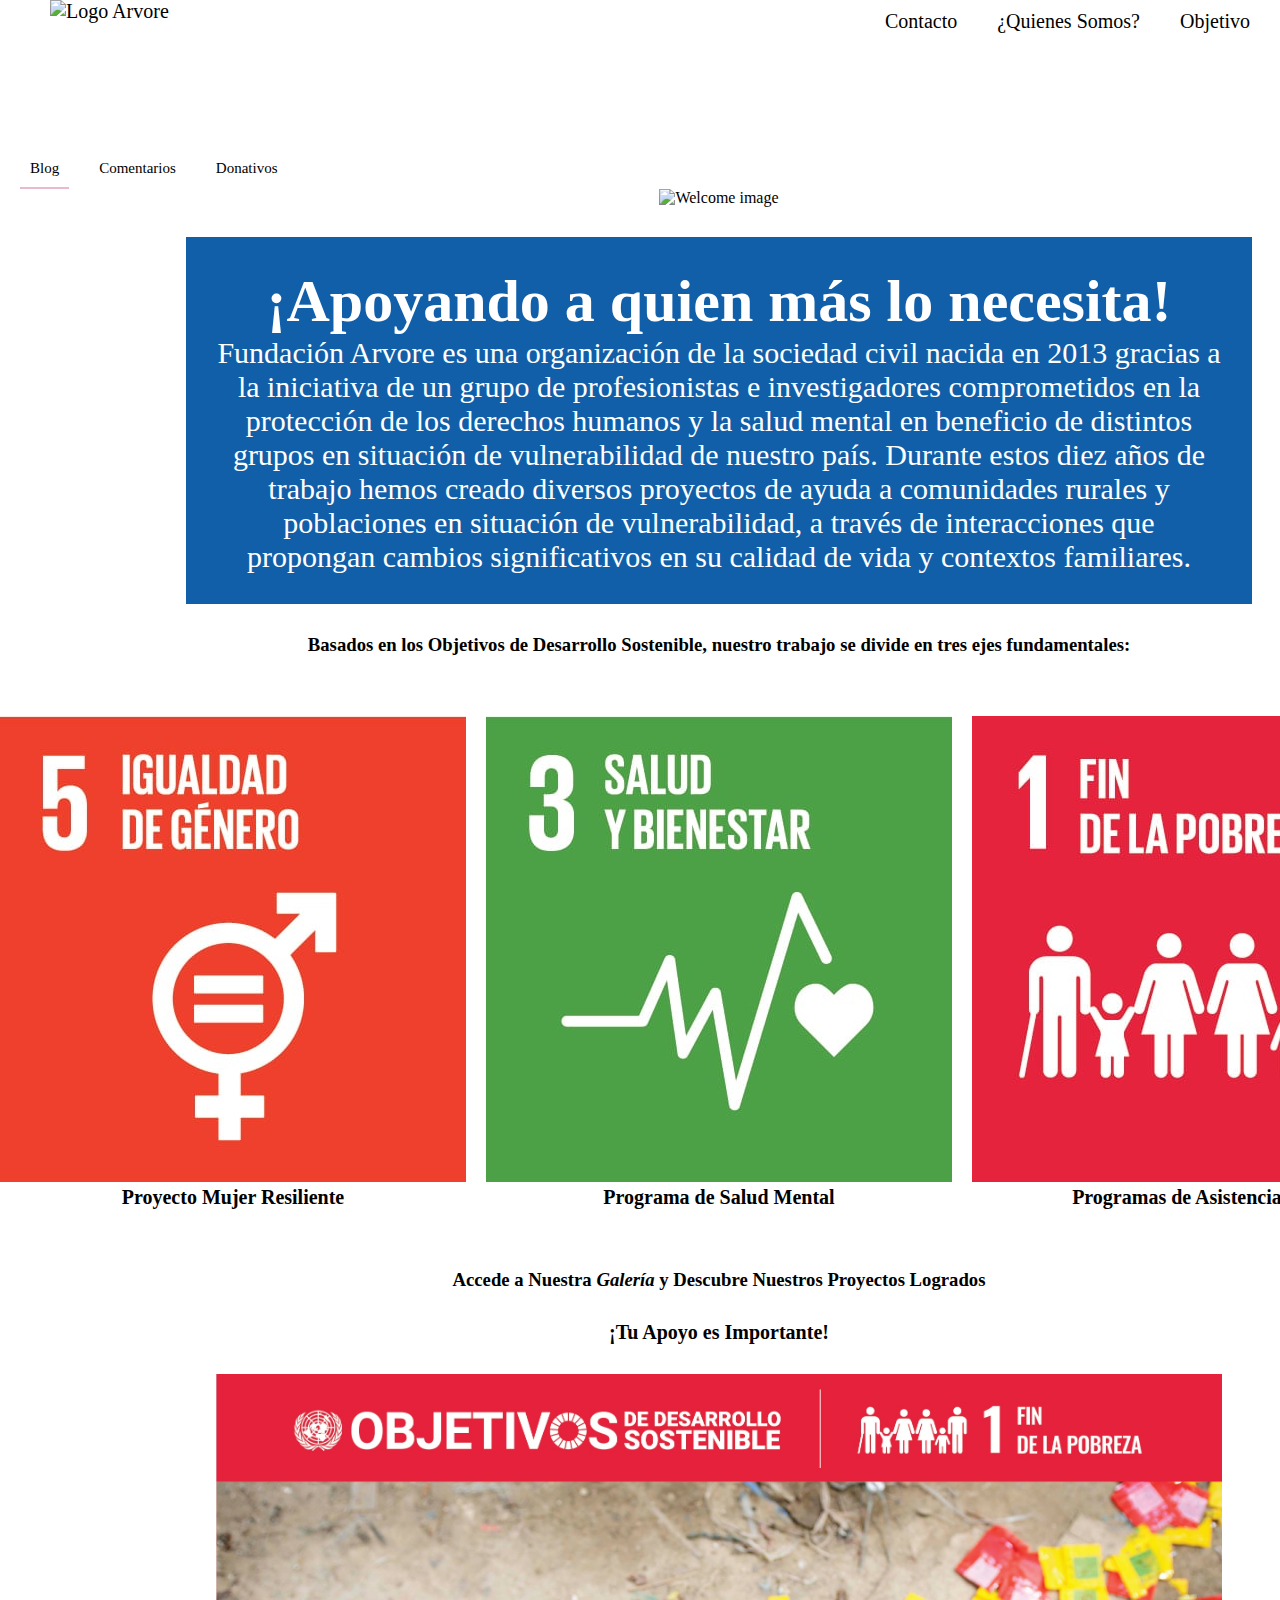
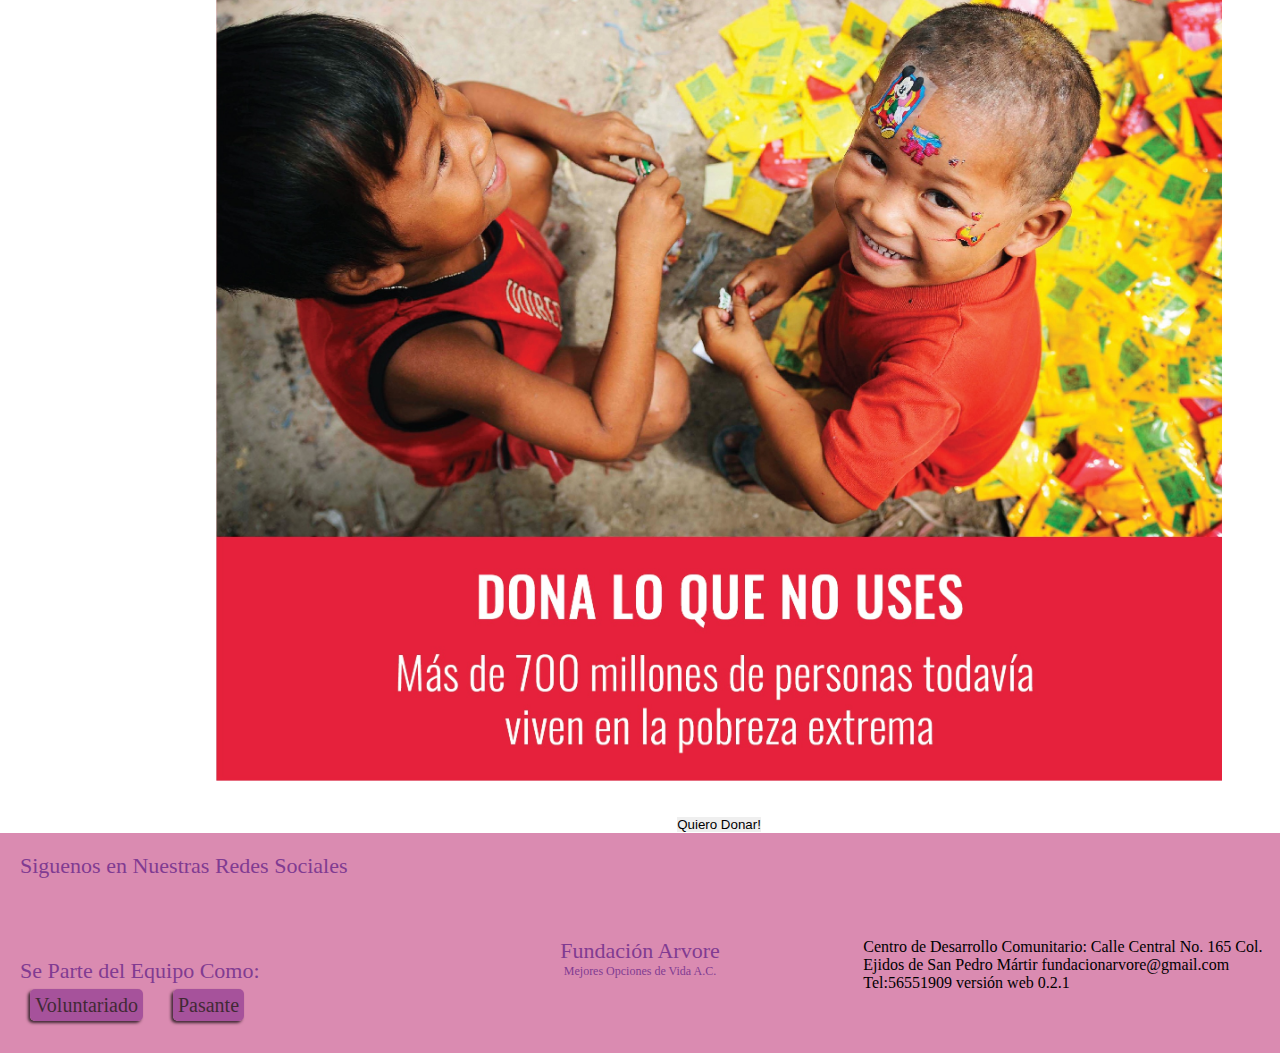
==== index.html @ 839c5151 "modificando código de la fundación" ====
<!DOCTYPE html>
<html>
<head>
<title>Fundación Arvore</title>
<meta http="content-type" content="text/html;" charset="utf-8">
<meta name="viewport" content="width=device-width,user-scalable=yes, initial-scale=1.0">
<link rel="icon" href="img/logo.png">
<!--Mis estilos-->
<link rel="stylesheet" href="css/monStylo.css">
<link rel="stylesheet" href="css/MediaQueriesResponsive.css">
<!--Iconos fontawesome-->
<link rel="stylesheet" href="https://use.fontawesome.com/releases/v5.15.2/css/all.css" integrity="sha384-vSIIfh2YWi9wW0r9iZe7RJPrKwp6bG+s9QZMoITbCckVJqGCCRhc+ccxNcdpHuYu" crossorigin="anonymous">
</head>
<body>
<!--Encabezado-->
<nav  >
<div class="nav-bar" >
<img src="img/logo.png" alt="Logo Arvore" class="nav-brand">
<div>
<ul>
<li><a href="#"><i class="fas fa-envelope-open-text"></i> Contacto</a></li>
<li><a href="#"><i class="fas fa-question"></i> ¿Quienes Somos?</a></li>
<li><a href="#"><i class="fas fa-bullseye"></i> Objetivo</a></li>
</ul>
</div>
</div>
<div class="extended">
<div>
<ul>
<li class="active"><i class="fab fa-blogger" ></i><a href="#" > Blog</a></li>
<li><i class="fas fa-comments"></i><a href="#"> Comentarios</a></li>
<li><i class="fas fa-donate"></i><a href="#"> Donativos</a></li>
</ul>
<div>
</div>
</nav>
<div class="content">
<div classs="wlcm">
	<img src="img/wlcm.png" alt="Welcome image" width="100%">
</div>
<div class="titleContent">
<h1>¡Apoyando a quien más lo necesita!</h1>
<p>Fundación Arvore es una organización de la sociedad civil nacida en 2013 gracias a la iniciativa de un grupo de profesionistas e investigadores comprometidos en la protección de los derechos humanos y la salud mental en beneficio de distintos grupos en situación de vulnerabilidad de nuestro país. Durante estos diez años de trabajo hemos creado diversos proyectos de ayuda a comunidades rurales y poblaciones en situación de vulnerabilidad, a través de interacciones que propongan cambios significativos en su calidad de vida y contextos familiares.</p>
</div>
<h3>Basados en los Objetivos de Desarrollo Sostenible, nuestro trabajo se divide en tres ejes fundamentales:
	</h3>
	<hr>
<div class="objetivos">
	<div class="objetivo">
		<figure>
			<img src="img/objetivo1.jpg">
			<figcaption>Proyecto Mujer Resiliente</figcaption>
		</figure>
	</div>
	<div class="objetivo">
		<figure>
			<img src="img/objetivo2.jpg">
			<figcaption>Programa de Salud Mental</figcaption>
		</figure>
	</div>
	<div class="objetivo">
		<figure>
			<img src="img/objetivo3.jpg">
			<figcaption>Programas de Asistencia Social</figcaption>
		</figure>
	</div>
</div>
<h3>Accede a Nuestra <a href="galeria.html"><em>Galería</em></a> y Descubre Nuestros Proyectos Logrados</h3>
<div class="apoyo">
	<figure>
		<figcaption>¡Tu Apoyo es Importante!</figcaption>
		<img src="img/apoyo.jpg" width="100%">
	</figure>
</div>
<div class="dona">
	<button class="donacion">Quiero Donar!</button>
</div>

</div>





<footer class="footerDesktop">
<!--redes sociales-->
<div class="social">
<p>Siguenos en Nuestras Redes Sociales</p>
<ul>
<li>
<a href="https://www.facebook.com/fundacionarvore"><i class="fab fa-facebook-f"></i></a>
</li>
<li>
<a href="htts://www.youtube.com/index"><i class="fab fa-youtube"></i></a>
</li>
<li>
<a href="https://www.twitter.com"><i class="fab fa-twitter"></i></a>
</li>
<li>
<a href="https://www.instagram.com"><i class="fab fa-instagram"></i></a>
</li>
</ul>
</div>
<!--Unete al equipo-->
<div class="joinUs">
<div class="joinUdTitle">
<p>Se Parte del Equipo Como:</p>
</div>
<div class="actionButtons">
<ul>
<li><a href="formulario.html">Voluntariado</a></li>
<li><a href="mailto:add@correo">Pasante</a></li>
</ul>
</div>
</div>
<!--Equipo de Fundación arvore-->
<div class="faTeam">
<a href="team"><i class="fas fa-users"></i></a>
<p class="brand">Fundación Arvore</p>
<p class="slogan">Mejores Opciones de Vida A.C.</p>
</div>
<!--Ubicación-->
<div class="where">
<a href="#"><i class="fas fa-map-marked-alt"></i></a>
<span class="data">Centro de Desarrollo Comunitario:<span>
<span class="address">Calle Central No. 165 Col. Ejidos de San Pedro Mártir</span>
<a href="mailto:funtacionarvore@gmail.com" class="mail">fundacionarvore@gmail.com</a>
Tel:<a href="tel:56551909" class="number">56551909</a>
<span class="version">versión web 0.2.1</span>
</div>
</footer>
<footer  class="footerMobile">
</footer>

</body>
</html>
---- css/monStylo.css ----
*{
padding:0;
margin:0;
border:0;
}
.nav-brand{
width:150px;
margin-left:30px;
}
.nav-bar{
font-size:20px;
display:flex;
justify-content:space-between;
align-items:top;
height:150px;
padding:0 20px;
grid-template:"nav-bar" 1fr;
	"extended"  1fr;
}
.extended{
padding-left:20px;
font-size:15px;
}
li.active{
border-bottom:2px solid rgba(218, 139, 177,.6);
}
nav ul{
	list-style:none;
	display:flex;
	gap:20px;
}
ul li{
	padding:10px;
}
nav li:hover{
	border-bottom:2px solid #da8bb1;
}
i{
	color:#da8bb1;
}
.nav-bar a, .extended a, a{
	color:black;
	text-decoration:none;
}
.content{
	width:100%;
	text-align: center;
	display: grid;
	grid-template-columns: repeat(1,1fr);
	grid-gap:30px;


}
.wlcm{
	width:100%;
	height:auto;
	margin:auto;
}
.titleContent{
	width:70%;
	margin:auto;
	padding:30px;
	background:rgb(17, 95, 169);
	text-align:center;
	font-size:30px;
	color:#fff;
}
.objetivos{
	width:100%;
	display:grid;
	grid-template-columns:repeat(3,1fr);
	grid-gap:20px;
	text-align: center;
}
.apoyo{
	width:70%;
	margin:auto;
}
figcaption{
	font-size:20px;
	margin-bottom:30px;
	font-weight: bold;
}

/*Footers*/

/*Footer Desktop*/

/*Formato de pie de página*/
.footerDesktop{
width:100%;
height:220px;
background:#da8bb1;
display:grid;
grid-template-columns: repeat(3,1fr);
grid-auto-rows:minmax(100px, auto);
}
.social{
grid-column:1/4;
grid-row:1;
}
.social ul{
display:flex;
list-style:none;
gap:400px;
margin-left:135px;
}

.footerDesktop i, .footerDesktop p{
font-size:22px;
color:#813b92;
}
.social li i:hover{
color:rgba(17, 95, 169,.5);
}

.joinUs{
grid-colmun:1/2
grid-row:2;
}

.actionButtons li a:hover{
background:rgba(17, 95, 169,.5);
} 	
.social, .joinUs{
padding:20px;
}


.actionButtons ul{
display:flex;
list-style:none;
gap:10px;

}
.actionButtons ul a{
text-decoration:none;
background: #913b92;
border-radius:5px;
padding:5px;
pointer:cursor;
opacity:.7;
color:black;
font-size:20px;
box-shadow:-2px 2px 3px;
}

.faTeam{
grid-column:2/3;
grid-row:2;
text-align:center;
}
.faTeam .fa-users{
font-size:60px;

}
.faTeam .slogan{

font-size:12px;
}

.where{
display:grid;
grid-template-columns:repeat(2,fr);
grid-auto-rows: minmax(100px, auto);
gap:10px;
}

.fa-map-marked-alt{
grid-column:1/2;
grid-row:1;
}
.where i{
font-size:70px;
}
.data{
grid-column:2/3;
grid-rows:2;
}
.address{
grid-column:2/3;
grid-rows:3;
}
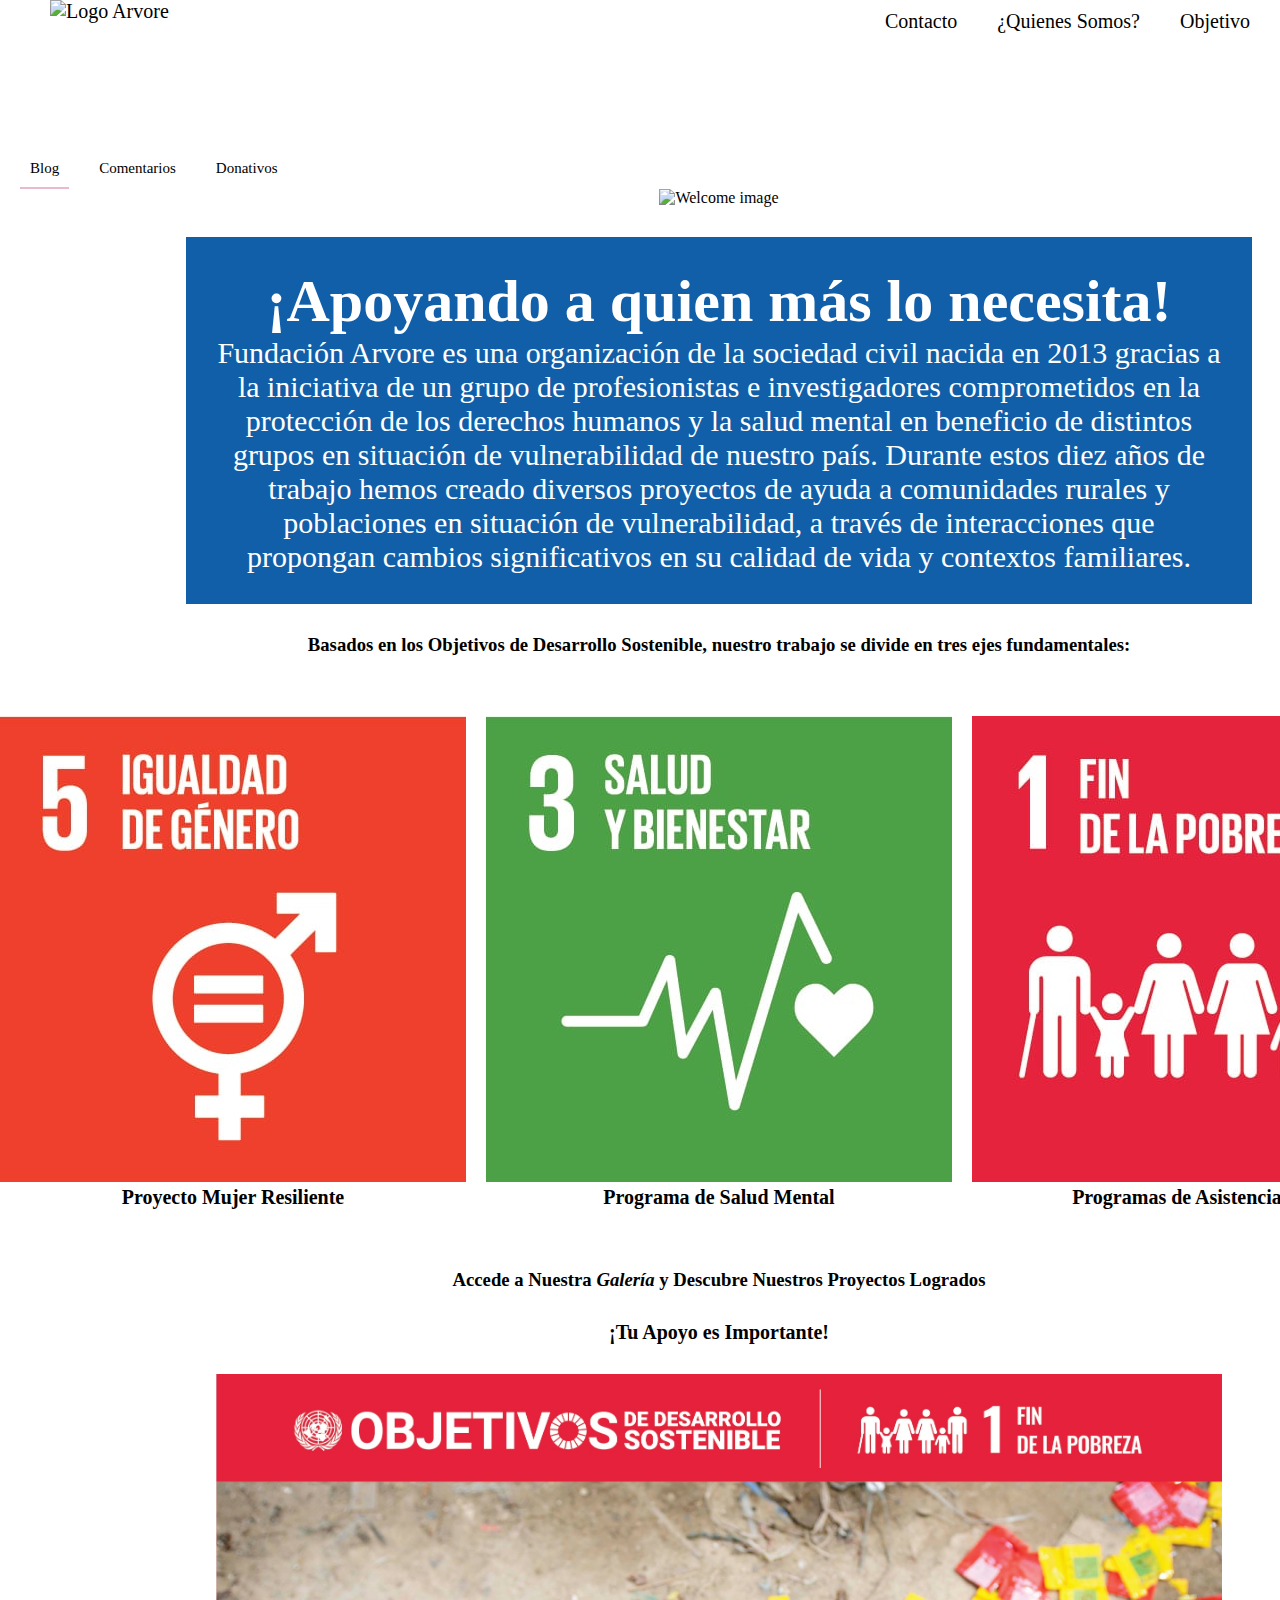
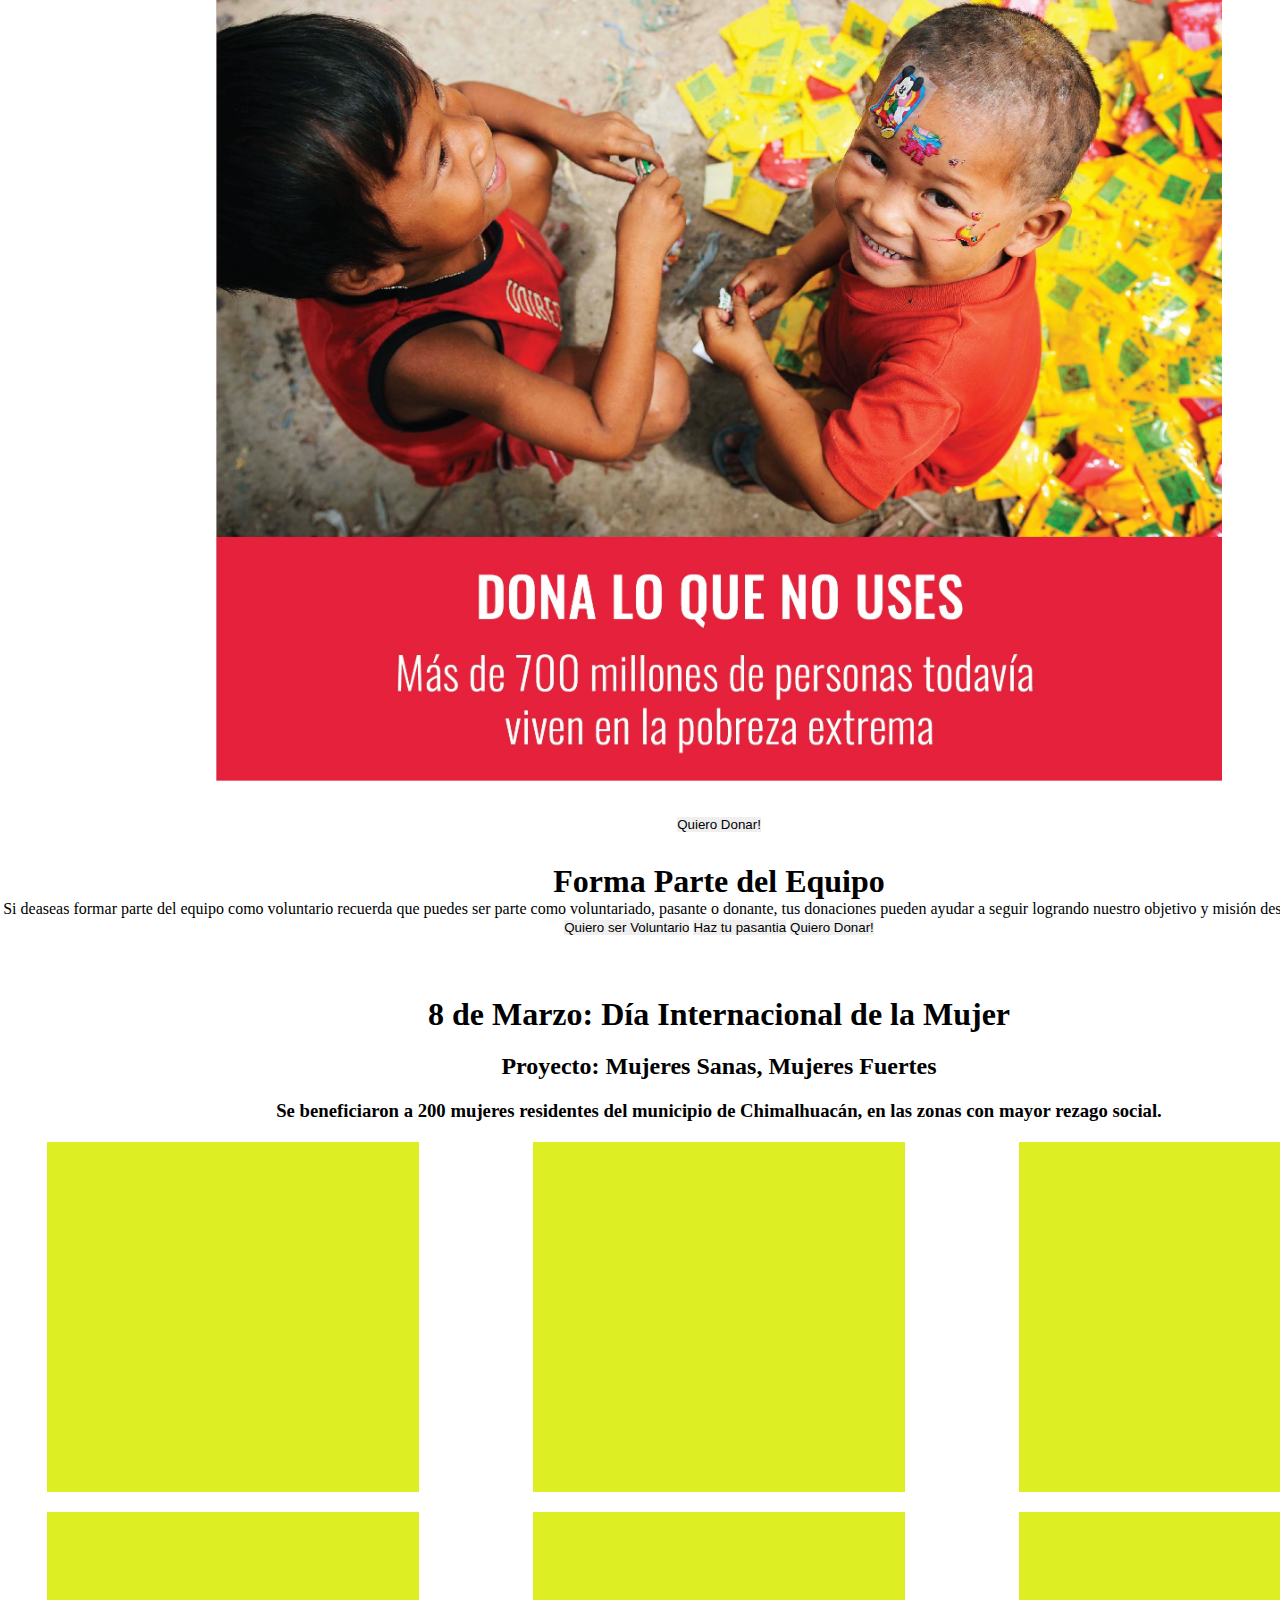
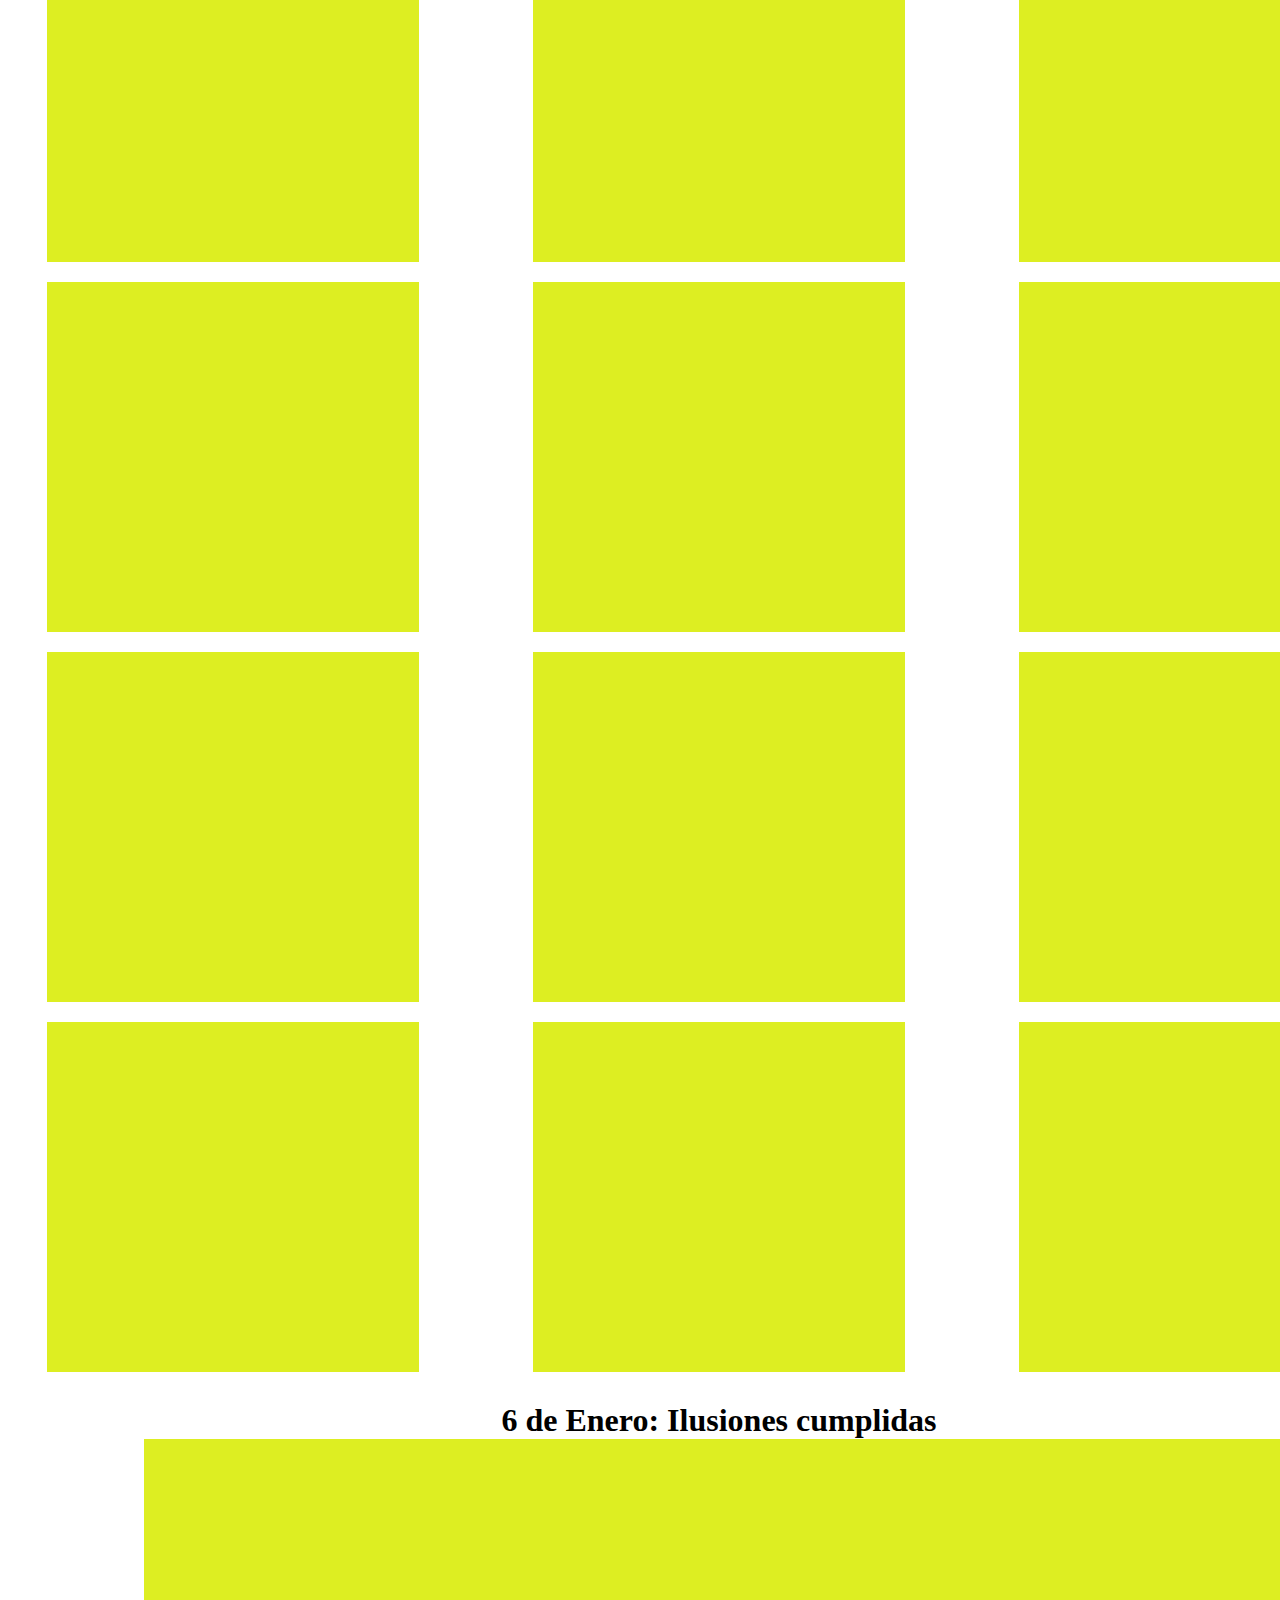
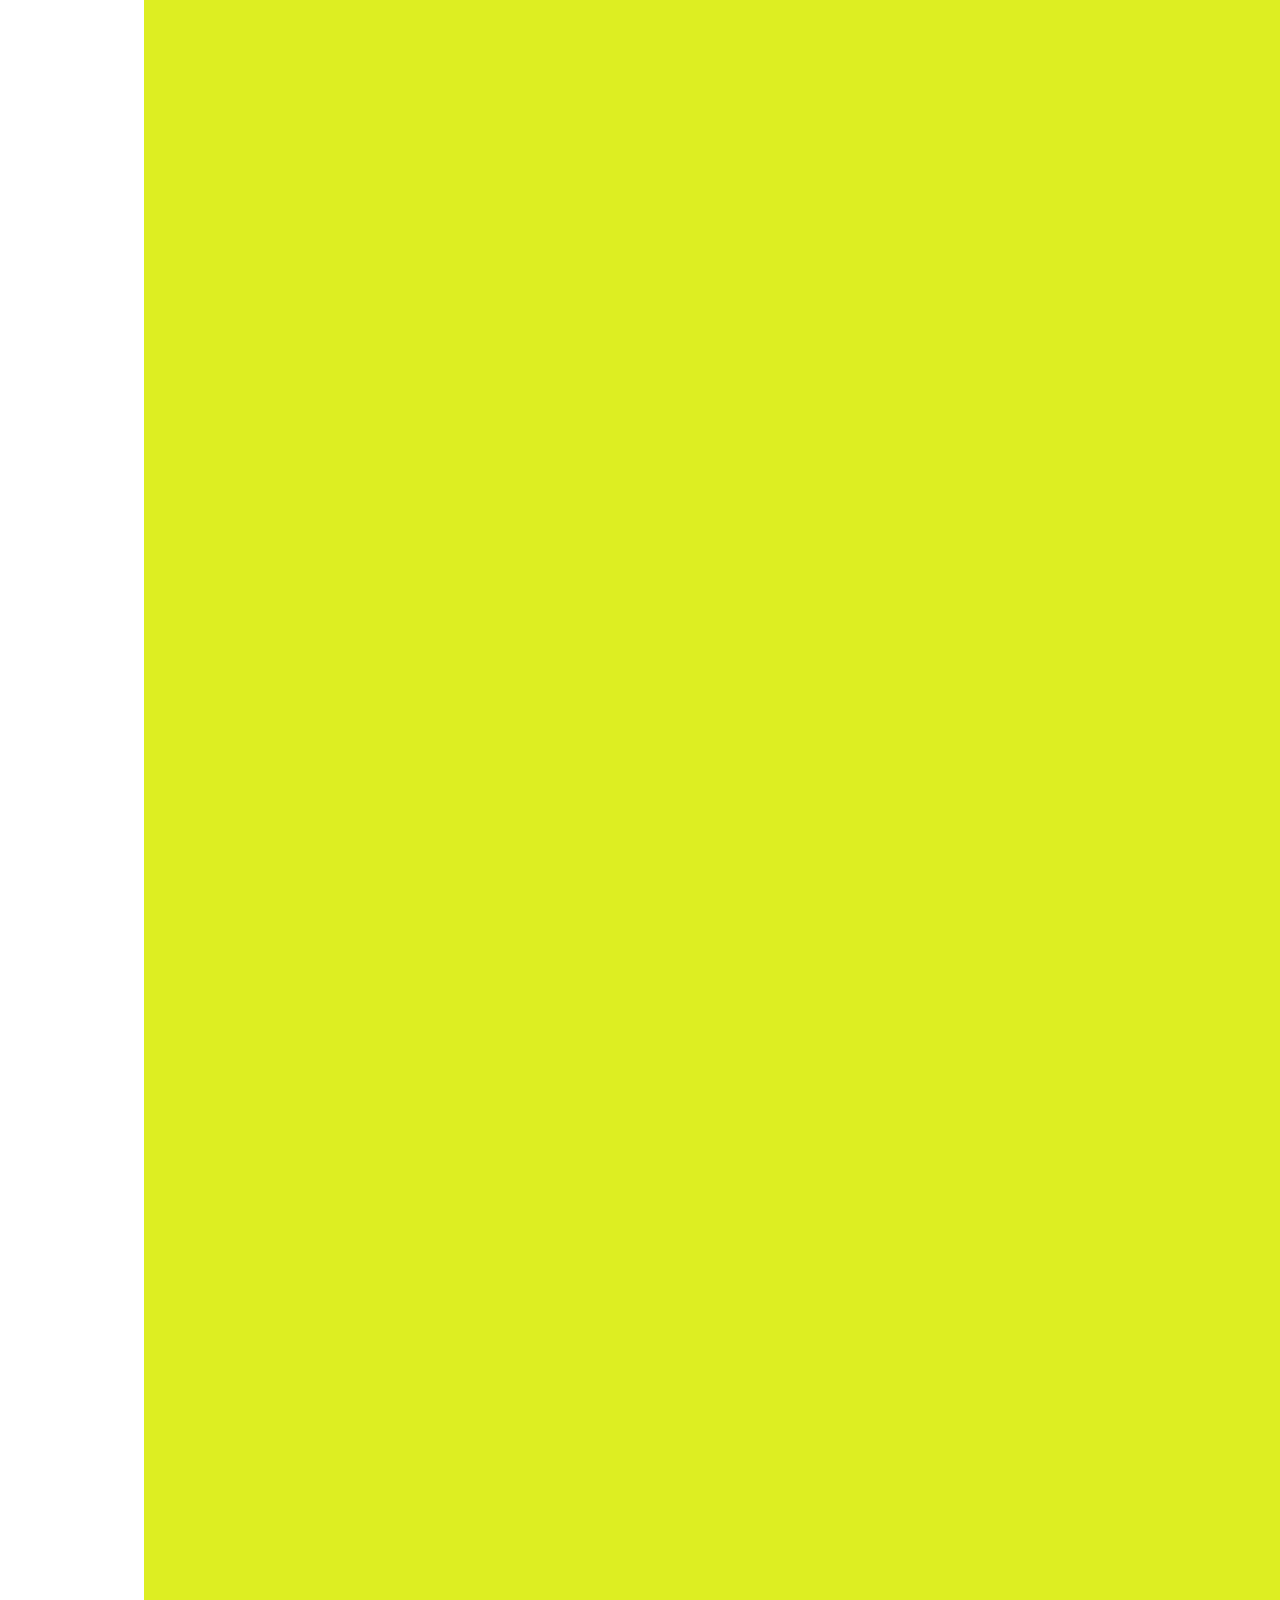
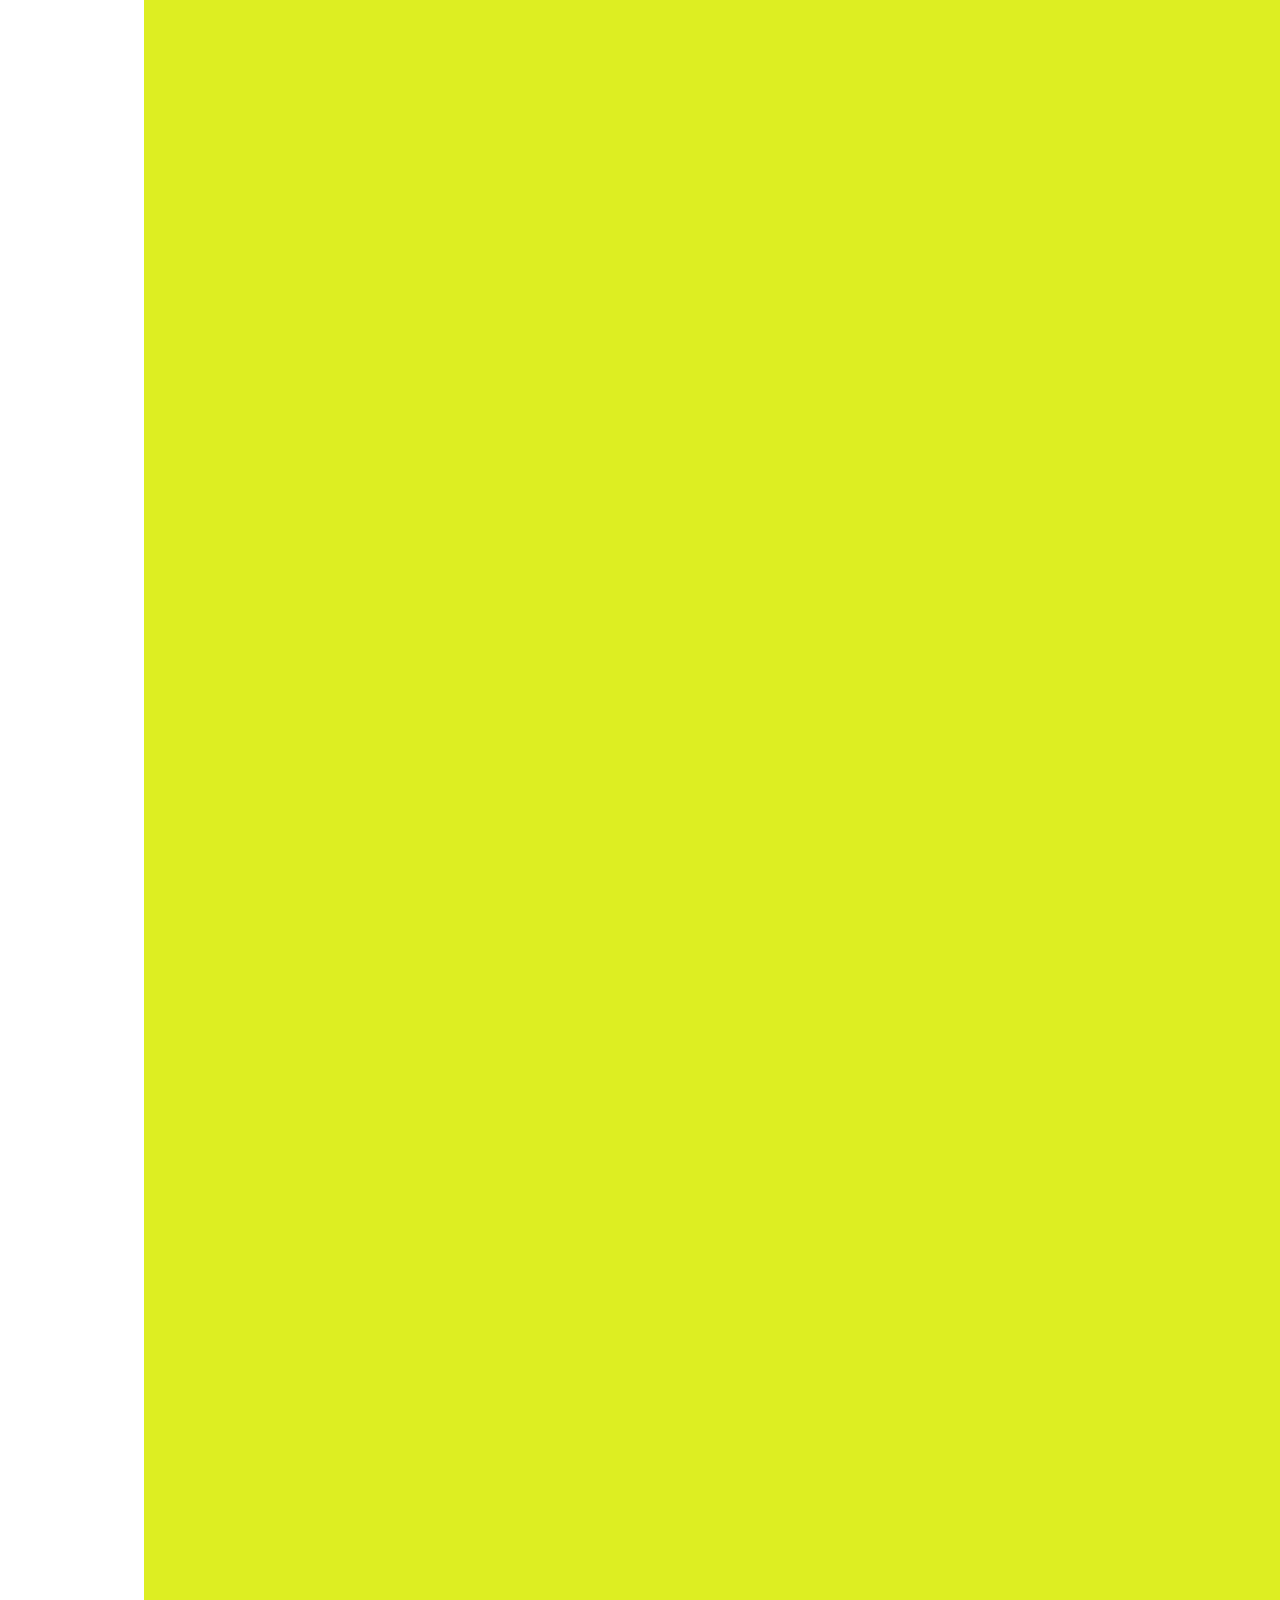
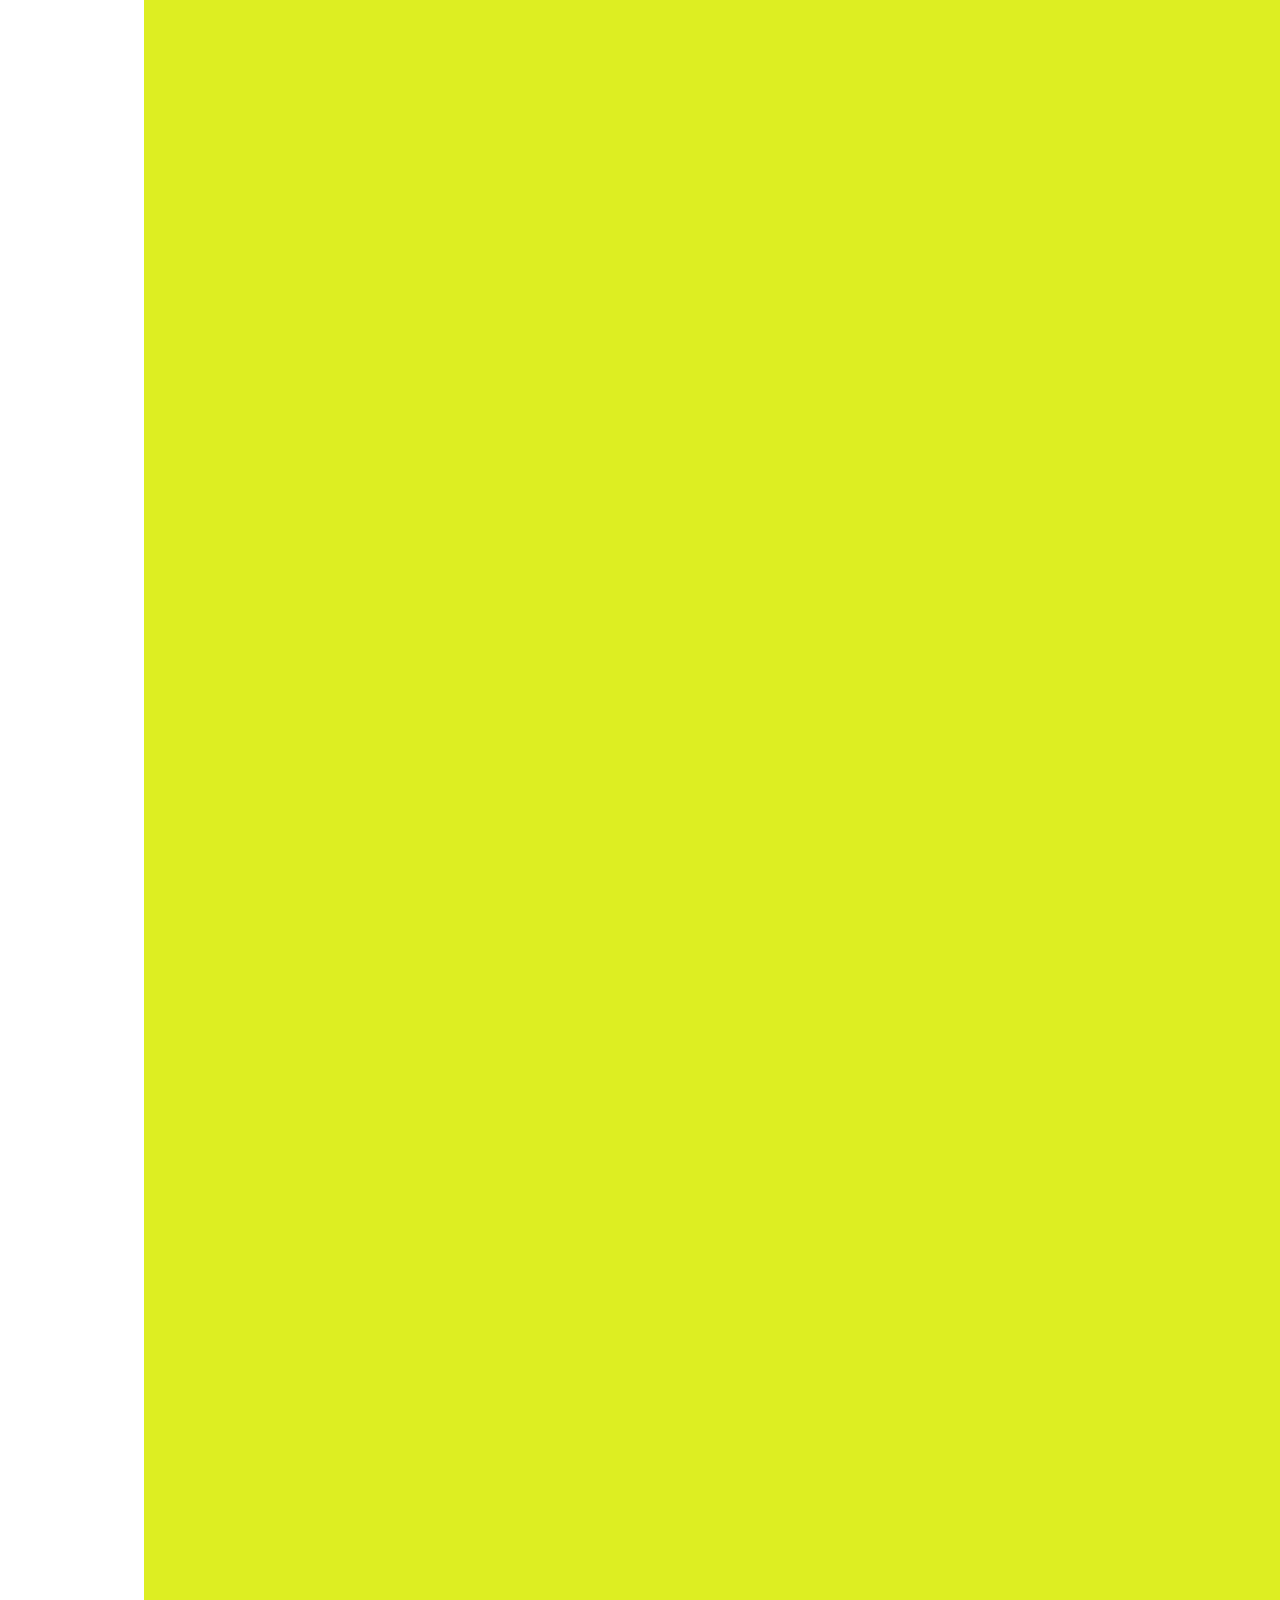
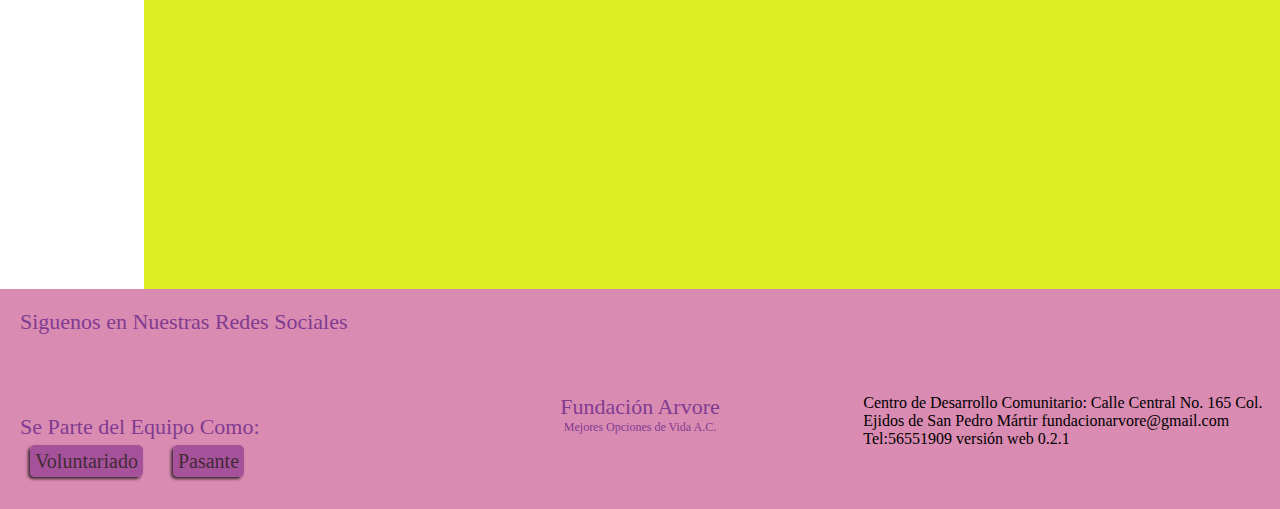
==== commit ef0203b7: "añadiendo más elementos al archivo index" ====
--- a/index.html
+++ b/index.html
@@ -7,7 +7,7 @@
 <link rel="icon" href="img/logo.png">
 <!--Mis estilos-->
 <link rel="stylesheet" href="css/monStylo.css">
-<link rel="stylesheet" href="css/MediaQueriesResponsive.css">
+<!--<link rel="stylesheet" href="css/MediaQueriesResponsive.css">-->
 <!--Iconos fontawesome-->
 <link rel="stylesheet" href="https://use.fontawesome.com/releases/v5.15.2/css/all.css" integrity="sha384-vSIIfh2YWi9wW0r9iZe7RJPrKwp6bG+s9QZMoITbCckVJqGCCRhc+ccxNcdpHuYu" crossorigin="anonymous">
 </head>
@@ -75,6 +75,87 @@
 <div class="dona">
 	<button class="donacion">Quiero Donar!</button>
 </div>
+<div class="partof">
+	<h1>Forma Parte del Equipo</h1>
+	<p>Si deaseas formar parte del equipo como voluntario recuerda que puedes ser parte como voluntariado, pasante o donante, tus donaciones pueden ayudar a seguir logrando nuestro objetivo y misión deseados. Muchas Gracias!</p>
+	<button class="voluntario">Quiero ser Voluntario</button>
+	<button class="pasante">Haz tu pasantia</button>
+	<button class="donacion">Quiero Donar!</button>
+</div>
+<div class="principalsection">
+	
+</div>
+<div class="programas">
+	<div class="diamujer">
+		<h1>8 de Marzo: Día Internacional de la Mujer</h1>
+		<h2>Proyecto: Mujeres Sanas, Mujeres Fuertes</h2>
+		<h3>Se beneficiaron a 200 mujeres residentes del municipio de Chimalhuacán, en las zonas con mayor rezago social.</h3>
+		<div class="evidencia">
+		</div>
+		<div class="evidencia">
+		</div>
+		<div class="evidencia">
+		</div>
+		<div class="evidencia">
+		</div>
+		<div class="evidencia">
+		</div>
+		<div class="evidencia">
+		</div>
+		<div class="evidencia">
+		</div>
+		<div class="evidencia">
+		</div>
+		<div class="evidencia">
+		</div>
+		<div class="evidencia">
+		</div>
+		<div class="evidencia">
+		</div>
+		<div class="evidencia">
+		</div>
+		<div class="evidencia">
+		</div>
+		<div class="evidencia">
+		</div>
+		<div class="evidencia">
+		</div>
+	</div>
+	<div class="ilusionescumplidas">
+		<h1>6 de Enero: Ilusiones cumplidas</h1>
+		<div class="evidencia">
+		</div>
+		<div class="evidencia">
+		</div>
+		<div class="evidencia">
+		</div>
+		<div class="evidencia">
+		</div>
+		<div class="evidencia">
+		</div>
+		<div class="evidencia">
+		</div>
+		<div class="evidencia">
+		</div>
+		<div class="evidencia">
+		</div>
+		<div class="evidencia">
+		</div>
+		<div class="evidencia">
+		</div>
+		<div class="evidencia">
+		</div>
+		<div class="evidencia">
+		</div>
+		<div class="evidencia">
+		</div>
+		<div class="evidencia">
+		</div>
+		<div class="evidencia">
+		</div>
+	</div>
+</div>
+
 
 </div>
 
--- a/css/monStylo.css
+++ b/css/monStylo.css
@@ -3,6 +3,7 @@
 margin:0;
 border:0;
 }
+@media only screen and (min-width:850px){
 .nav-brand{
 width:150px;
 margin-left:30px;
@@ -70,7 +71,7 @@
 	display:grid;
 	grid-template-columns:repeat(3,1fr);
 	grid-gap:20px;
-	text-align: center;
+	
 }
 .apoyo{
 	width:70%;
@@ -80,6 +81,26 @@
 	font-size:20px;
 	margin-bottom:30px;
 	font-weight: bold;
+}
+.programas{
+	display:grid;
+	grid-template-columns: repeat(1, 1fr);
+	grid-gap: 30px;
+}
+.diamujer{
+	display:grid;
+	grid-template-columns: repeat(3, 1fr);
+	grid-gap: 20px;
+}
+.diamujer h1, .diamujer h2, .diamujer h3{
+	grid-column:1/4;
+}
+.evidencia{
+	width:80%;
+	height:350px;
+	margin:auto;
+	background:#ddee22;
+
 }
 
 /*Footers*/
@@ -180,4 +201,5 @@
 .address{
 grid-column:2/3;
 grid-rows:3;
+}	
 }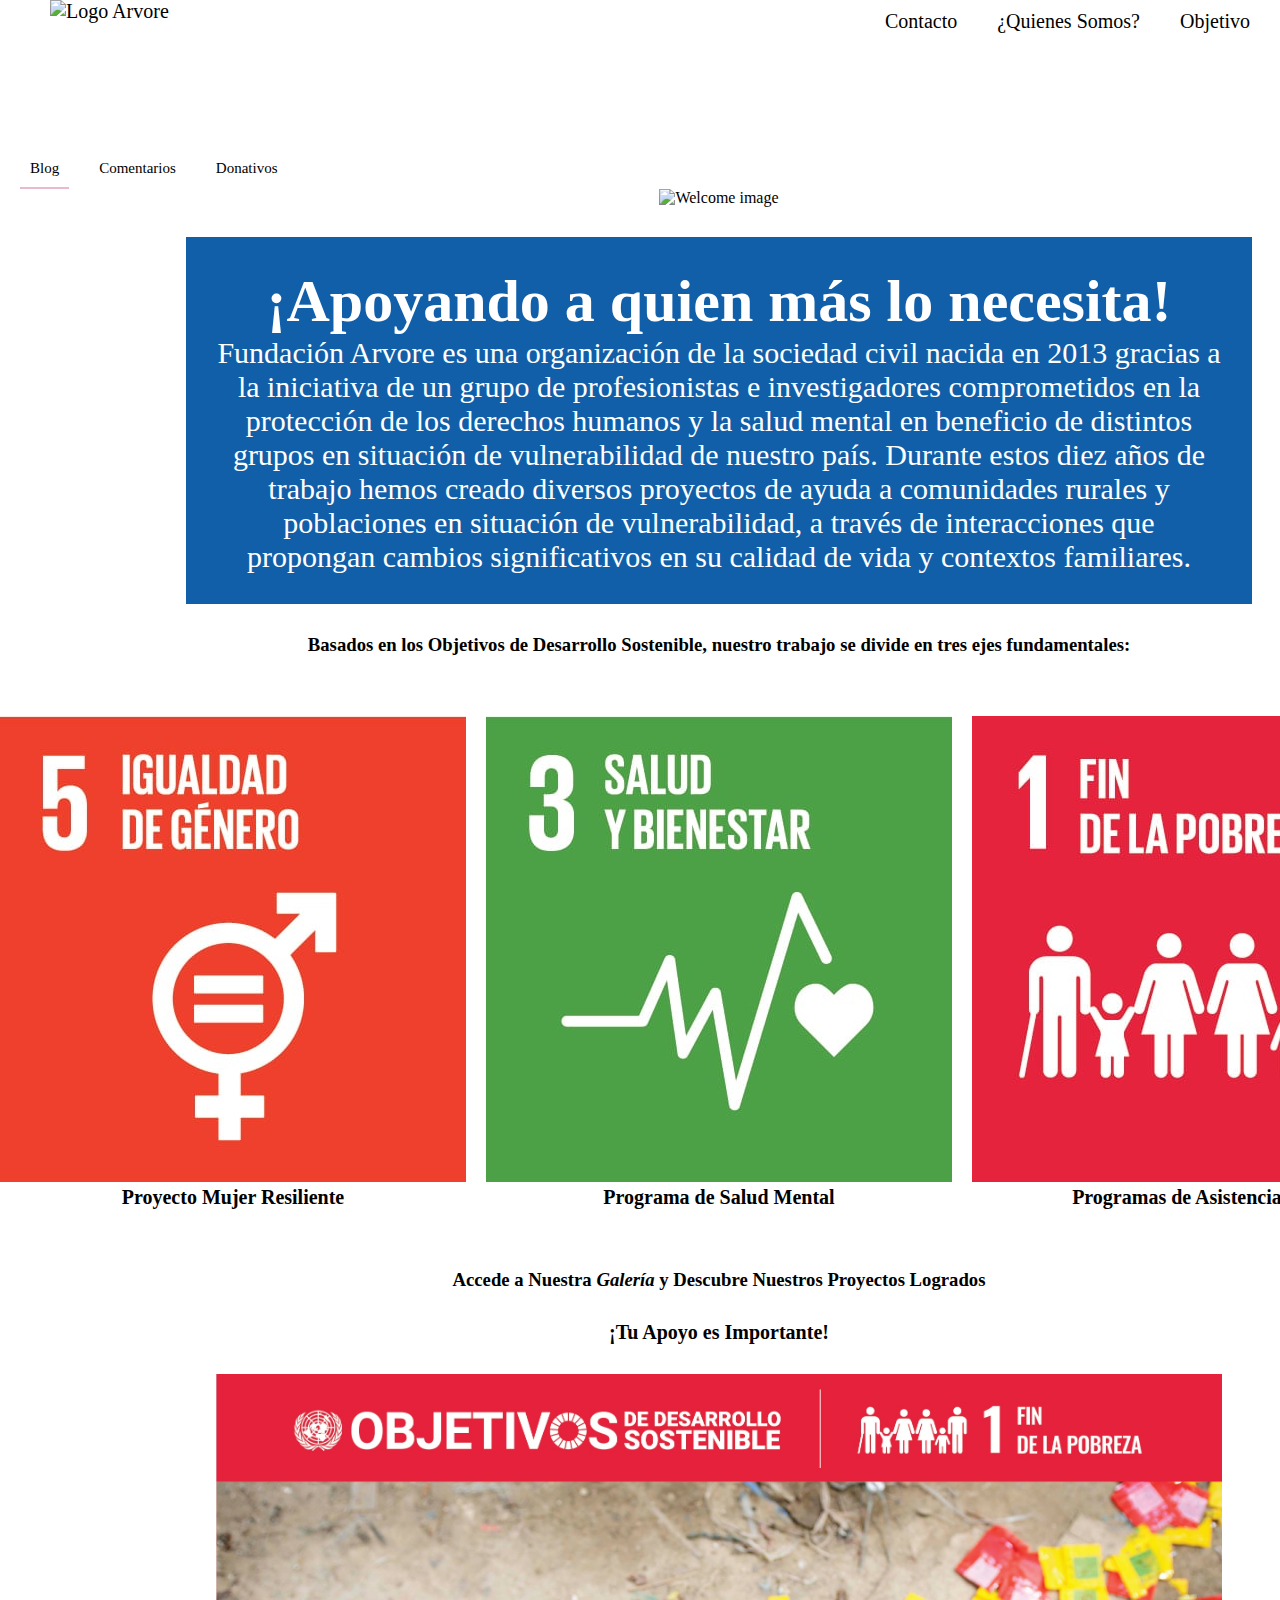
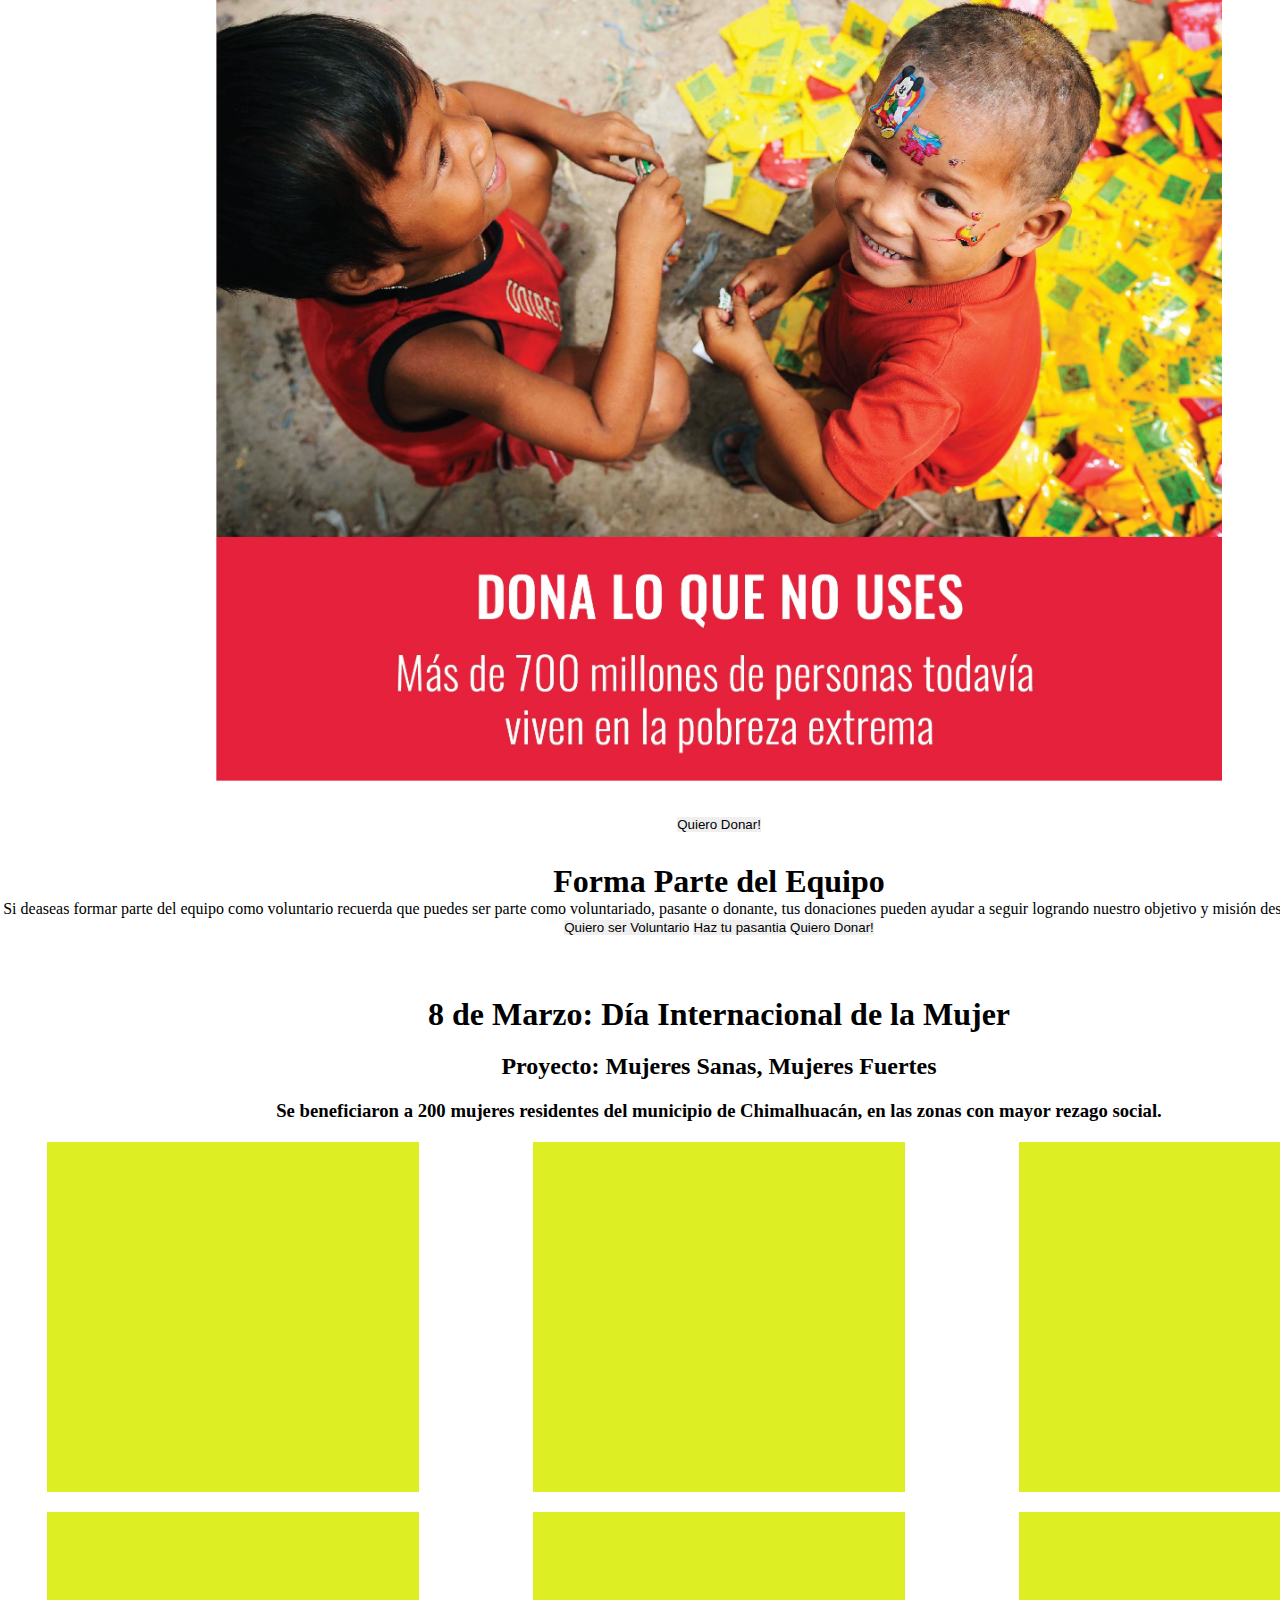
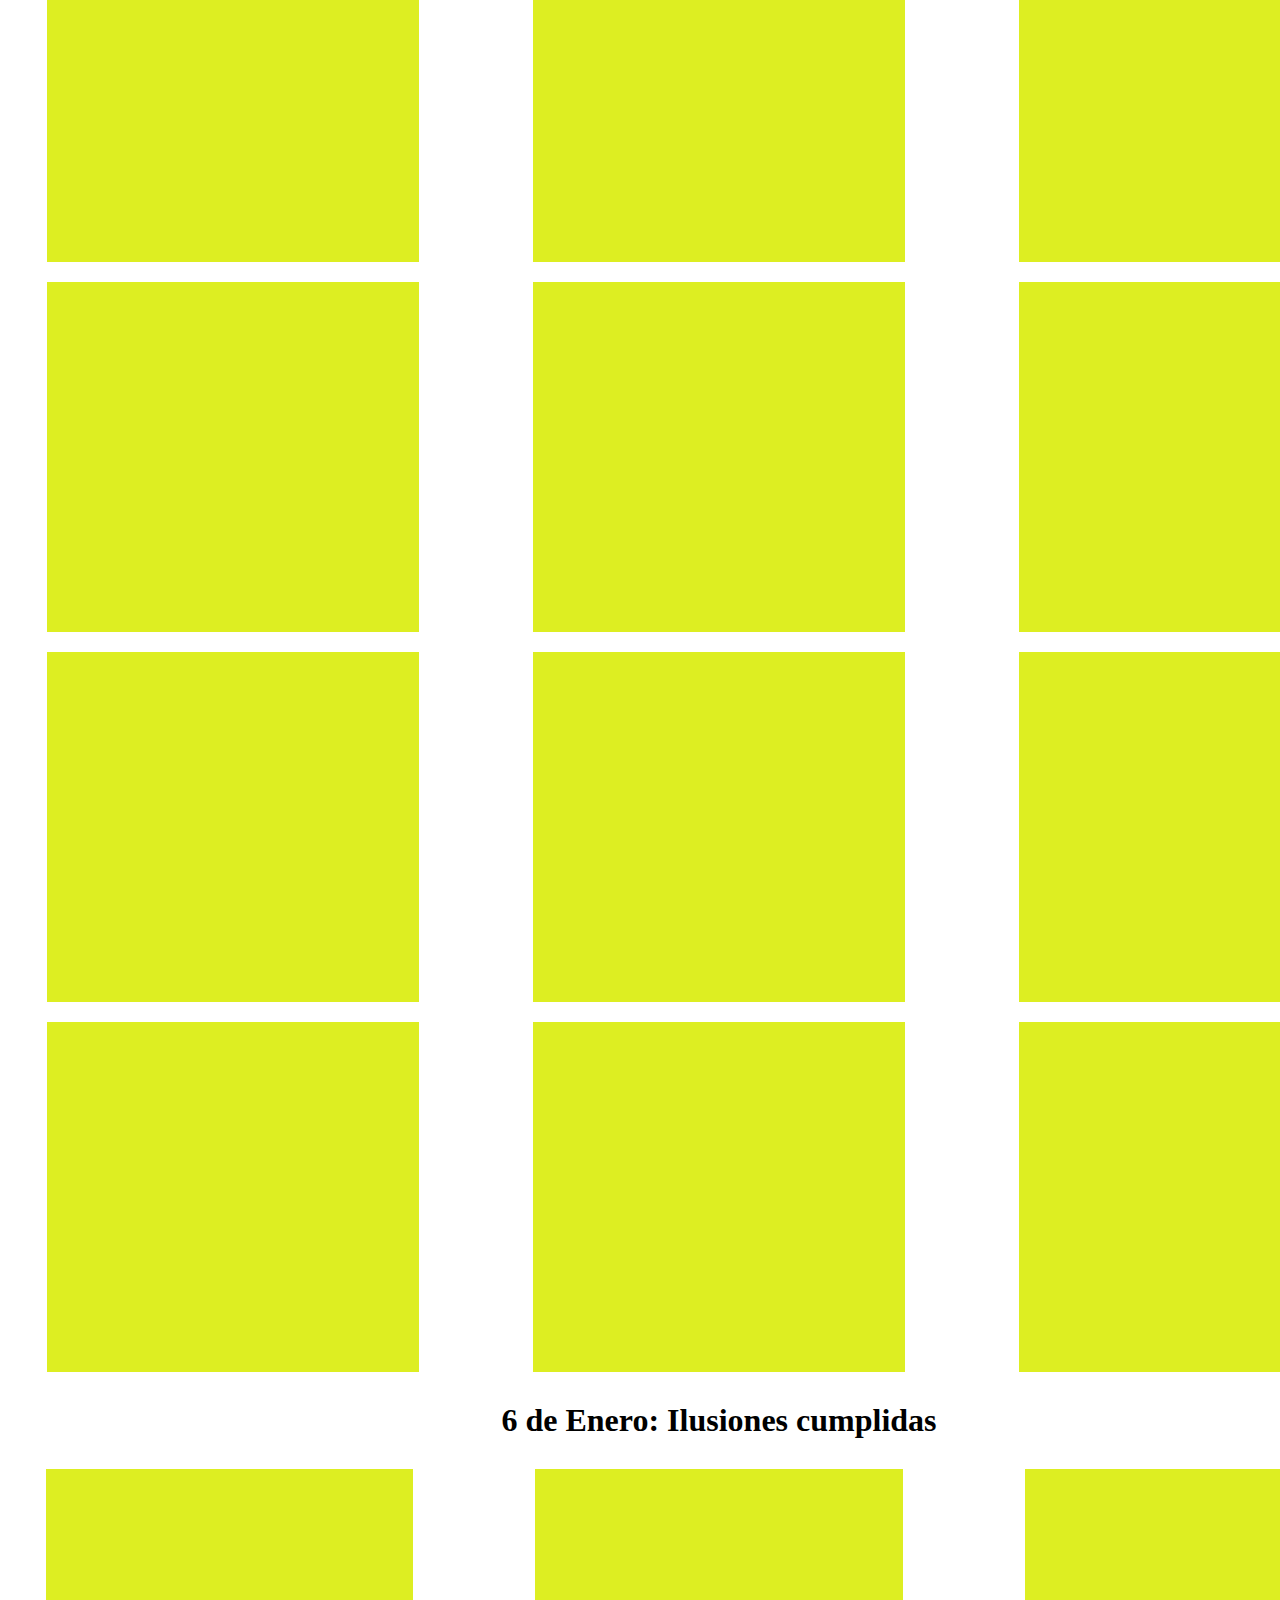
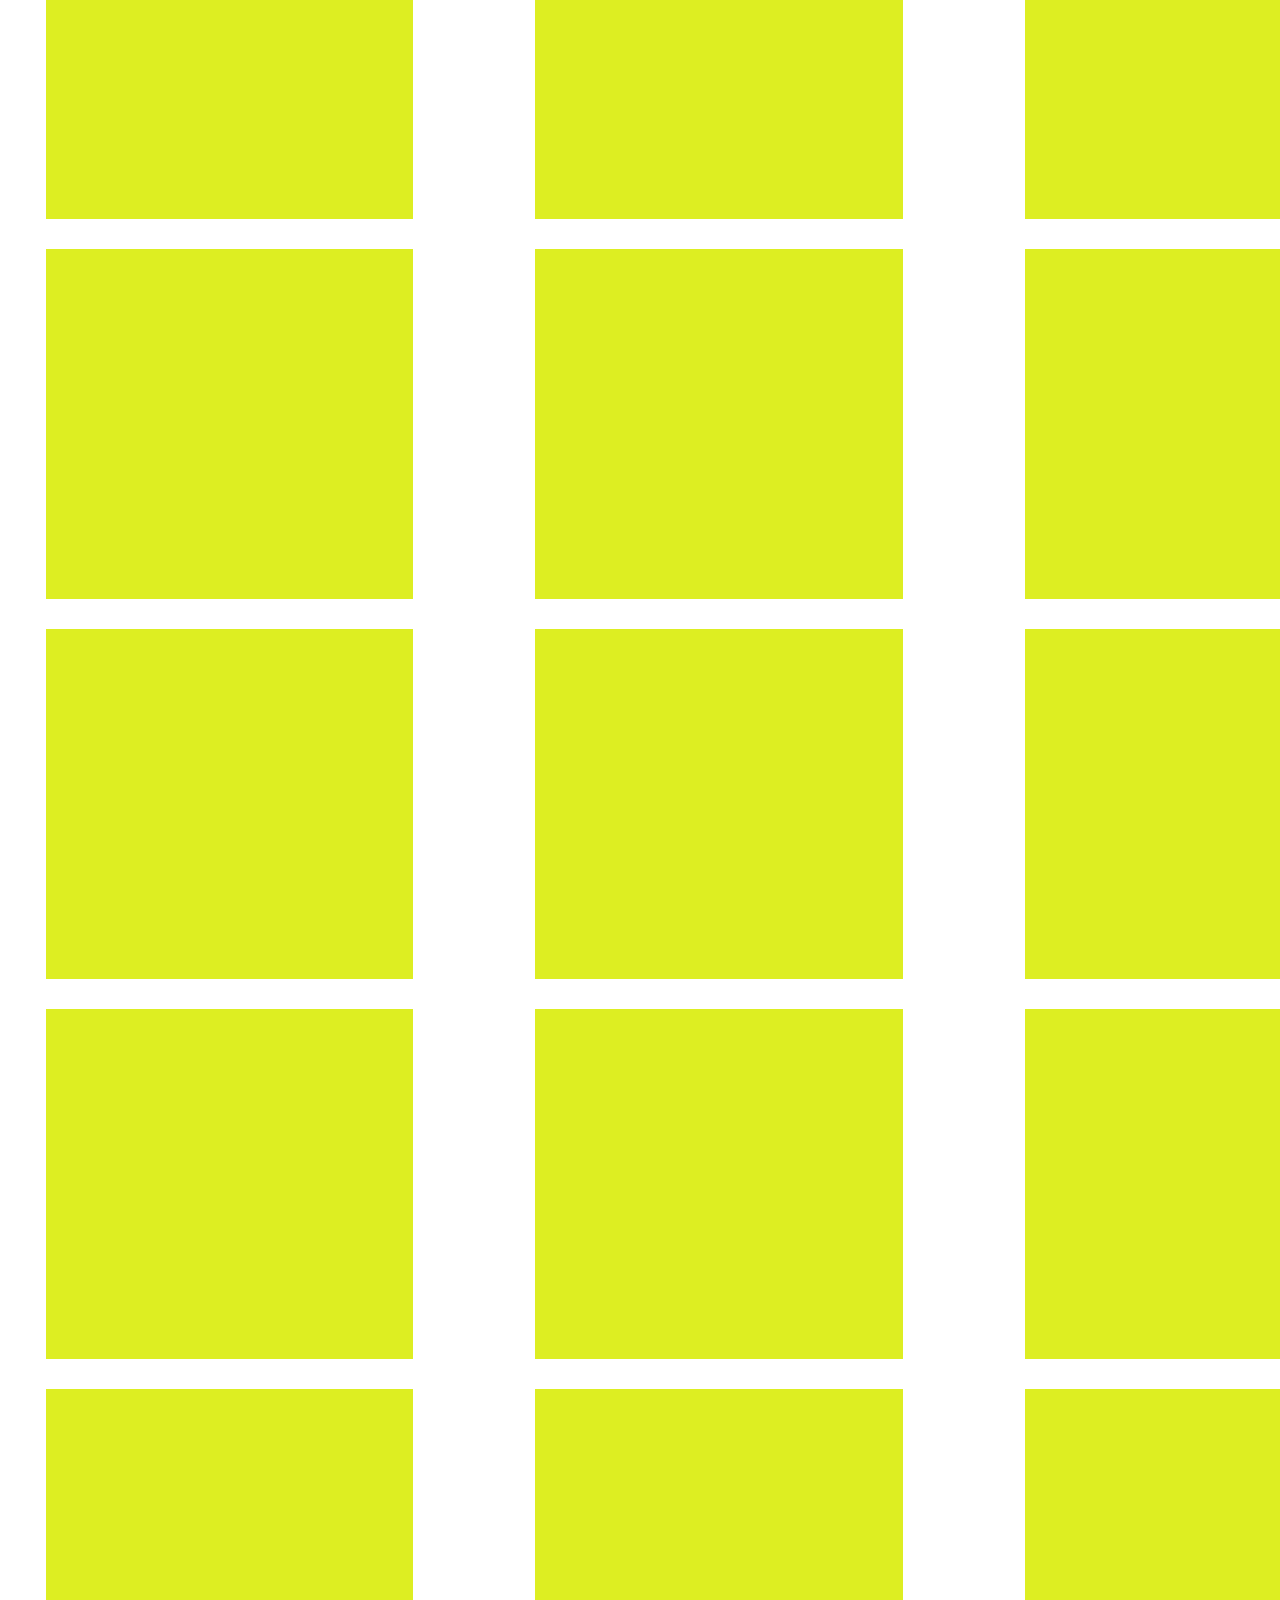
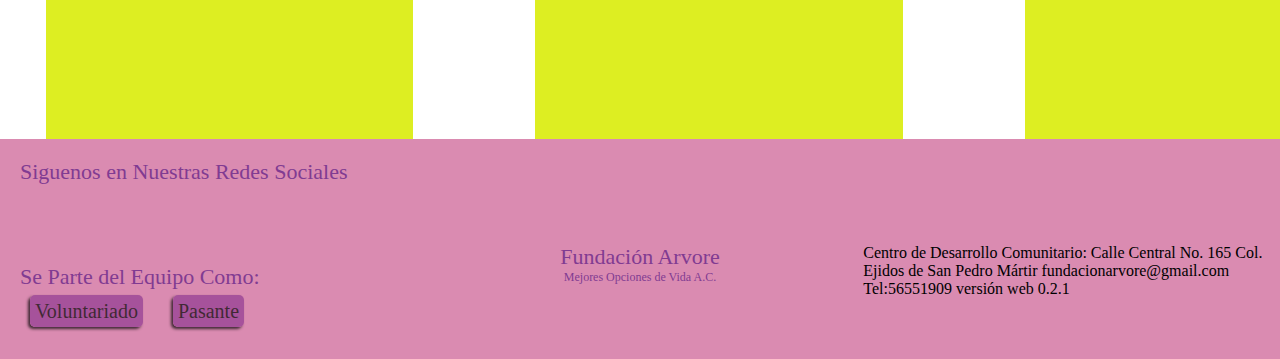
==== commit a6aa341f: "agregando paginas contacto y acerca de" ====
--- a/index.html
+++ b/index.html
@@ -18,9 +18,9 @@
 <img src="img/logo.png" alt="Logo Arvore" class="nav-brand">
 <div>
 <ul>
-<li><a href="#"><i class="fas fa-envelope-open-text"></i> Contacto</a></li>
-<li><a href="#"><i class="fas fa-question"></i> ¿Quienes Somos?</a></li>
-<li><a href="#"><i class="fas fa-bullseye"></i> Objetivo</a></li>
+<li><a href="contacto.html"><i class="fas fa-envelope-open-text"></i> Contacto</a></li>
+<li><a href="acercade.html"><i class="fas fa-question"></i> ¿Quienes Somos?</a></li>
+<li><a href="#objetivos"><i class="fas fa-bullseye"></i> Objetivo</a></li>
 </ul>
 </div>
 </div>
--- a/css/monStylo.css
+++ b/css/monStylo.css
@@ -43,6 +43,17 @@
 	color:black;
 	text-decoration:none;
 }
+/*.extended{
+	position: sticky;
+	top:0px;
+	display:grid;
+	grid-template-columns: repeat(1,1fr);
+}
+.extended ul{
+	display:grid;
+	grid-template-columns: repeat(8,1fr);
+	list-style-type: none;
+}*/
 .content{
 	width:100%;
 	text-align: center;
@@ -71,7 +82,6 @@
 	display:grid;
 	grid-template-columns:repeat(3,1fr);
 	grid-gap:20px;
-	
 }
 .apoyo{
 	width:70%;
@@ -102,7 +112,14 @@
 	background:#ddee22;
 
 }
-
+.ilusionescumplidas{
+	display:grid;
+	grid-template-columns:repeat(3, 1fr);
+	grid-gap:30px;
+}
+.ilusionescumplidas h1{
+	grid-column: 1/4;
+}
 /*Footers*/
 
 /*Footer Desktop*/
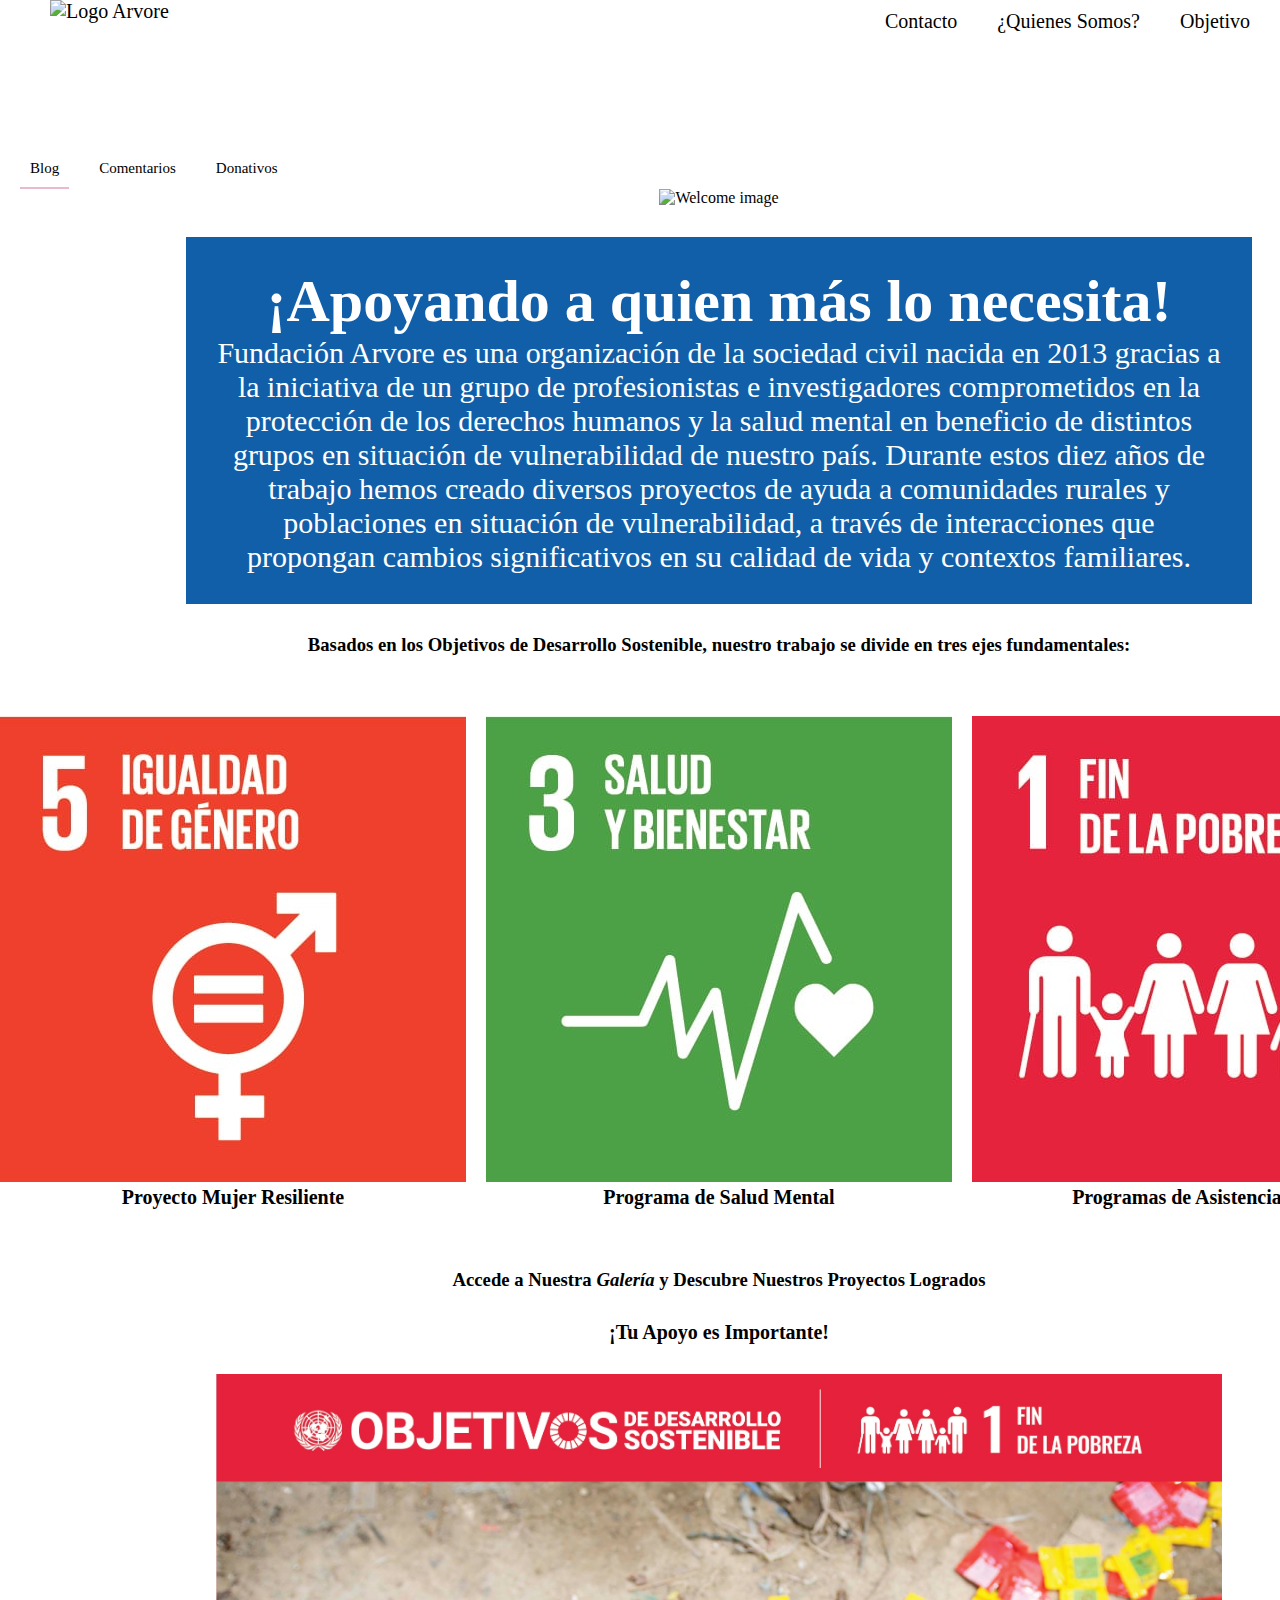
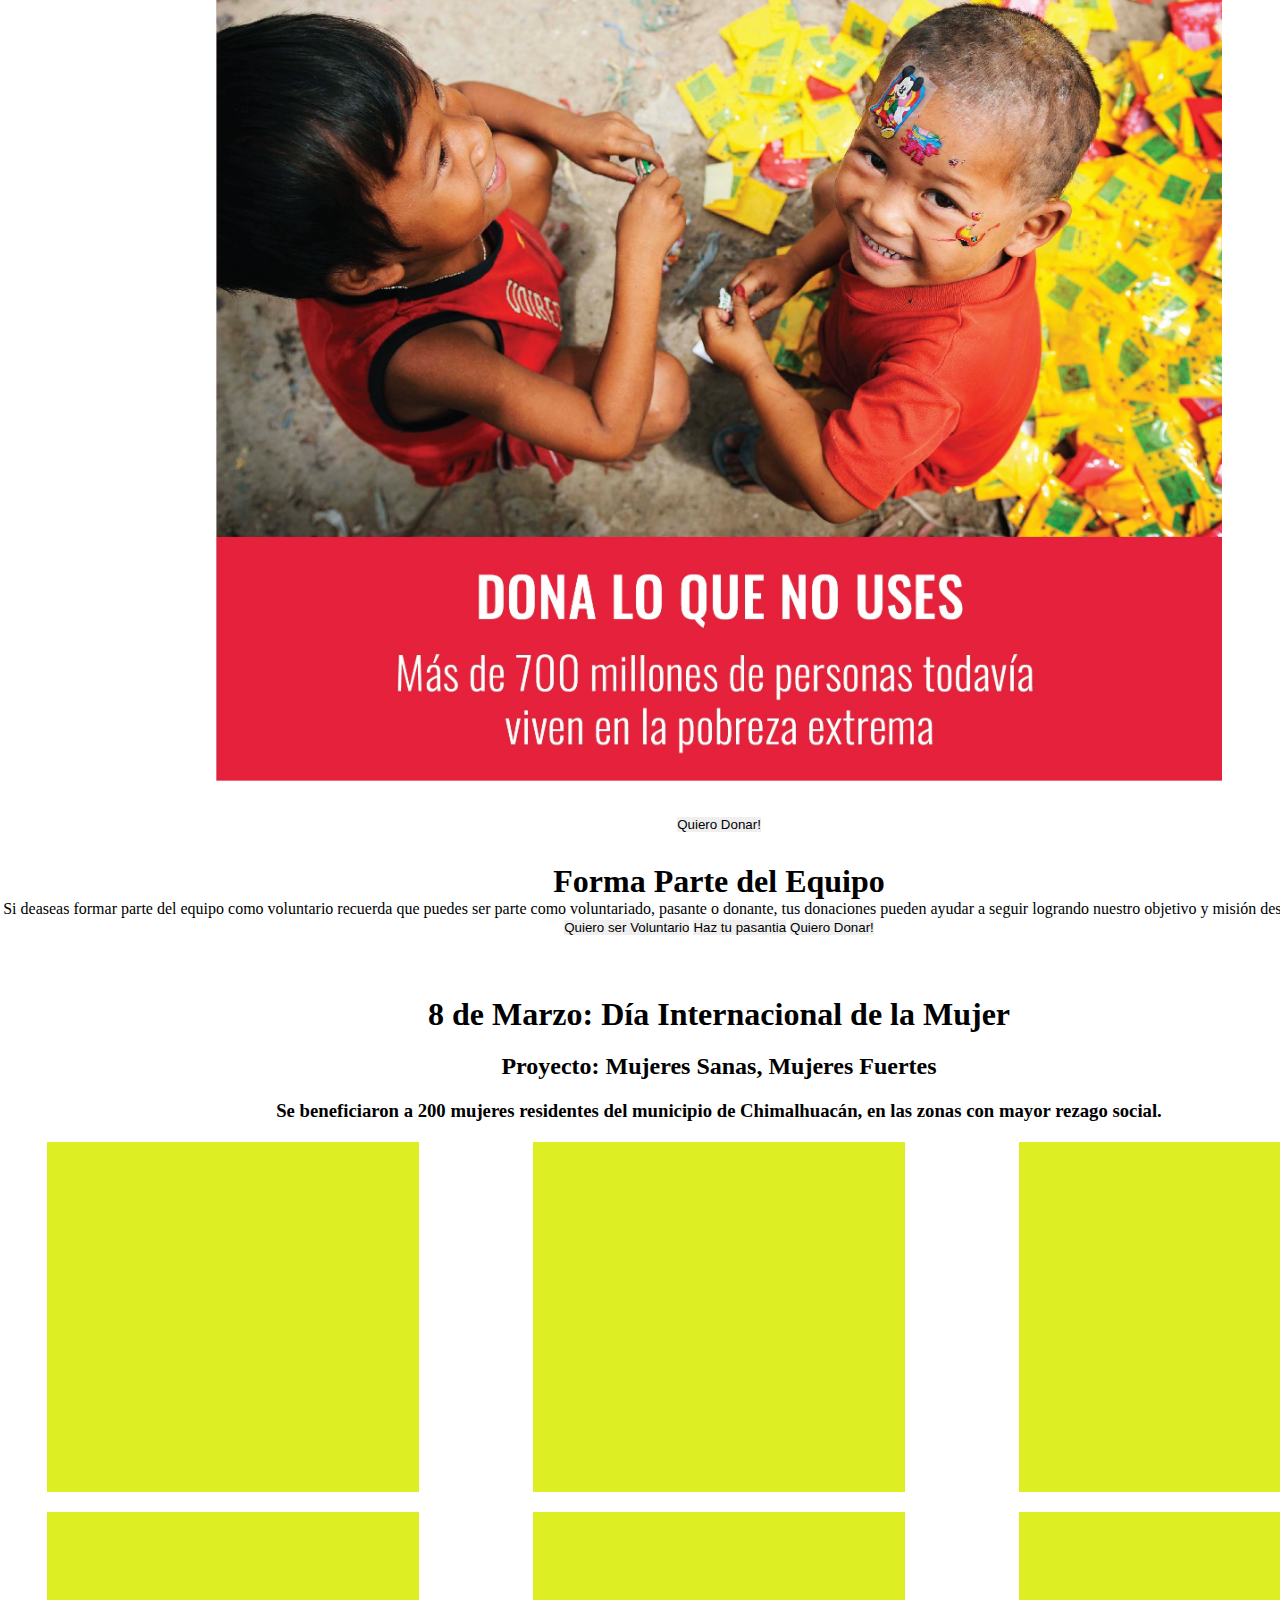
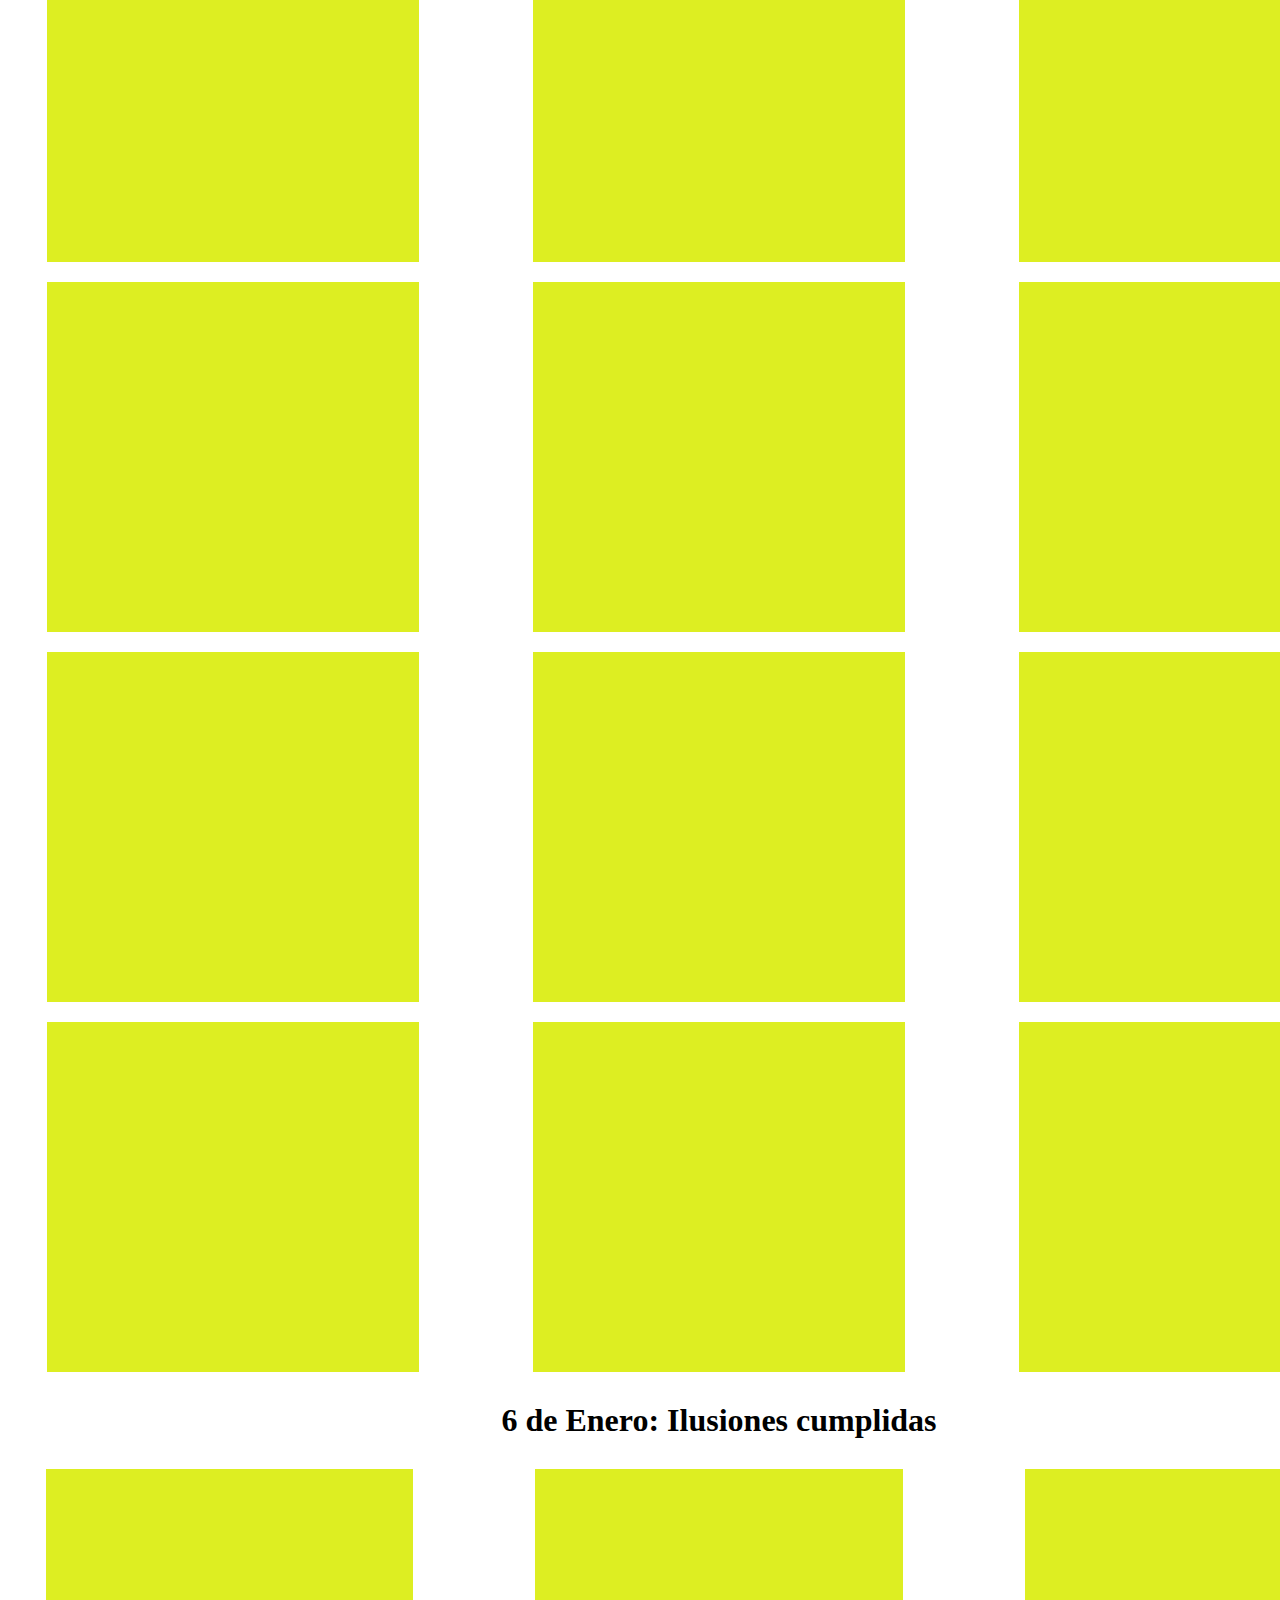
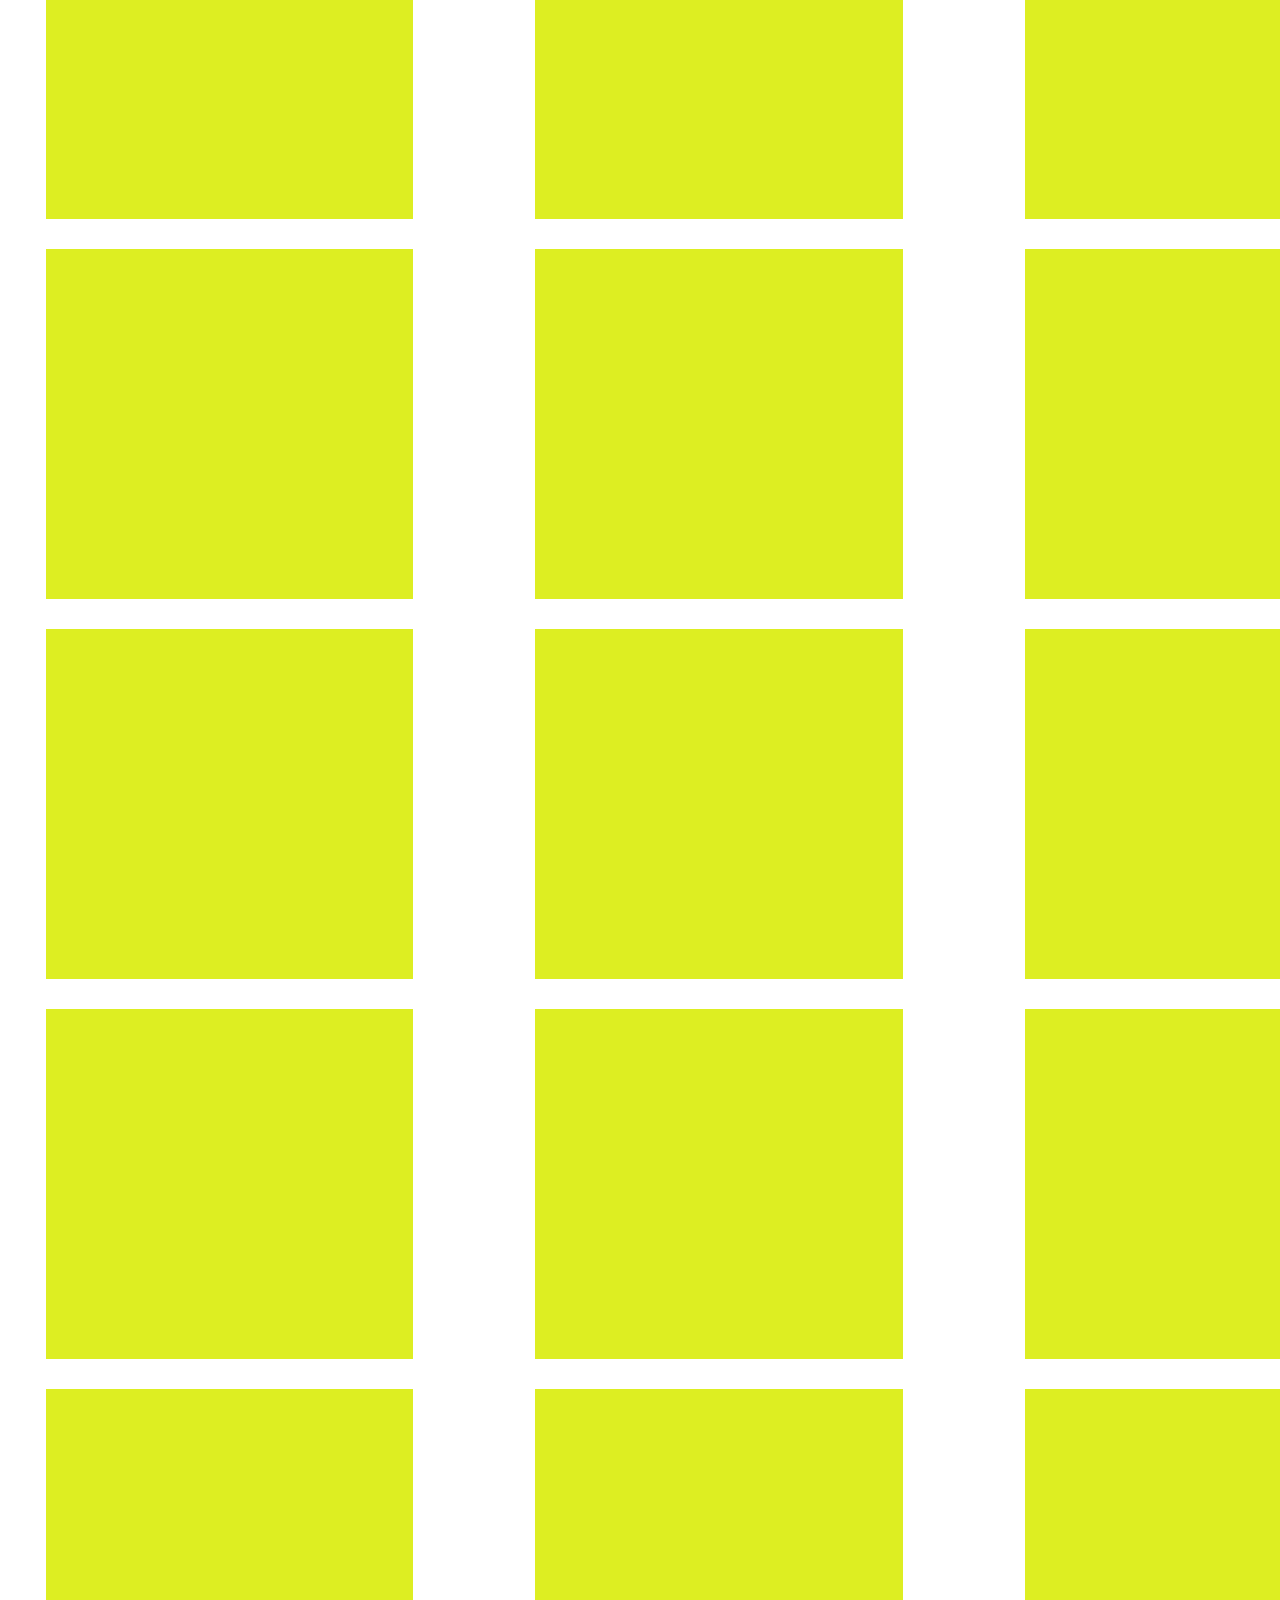
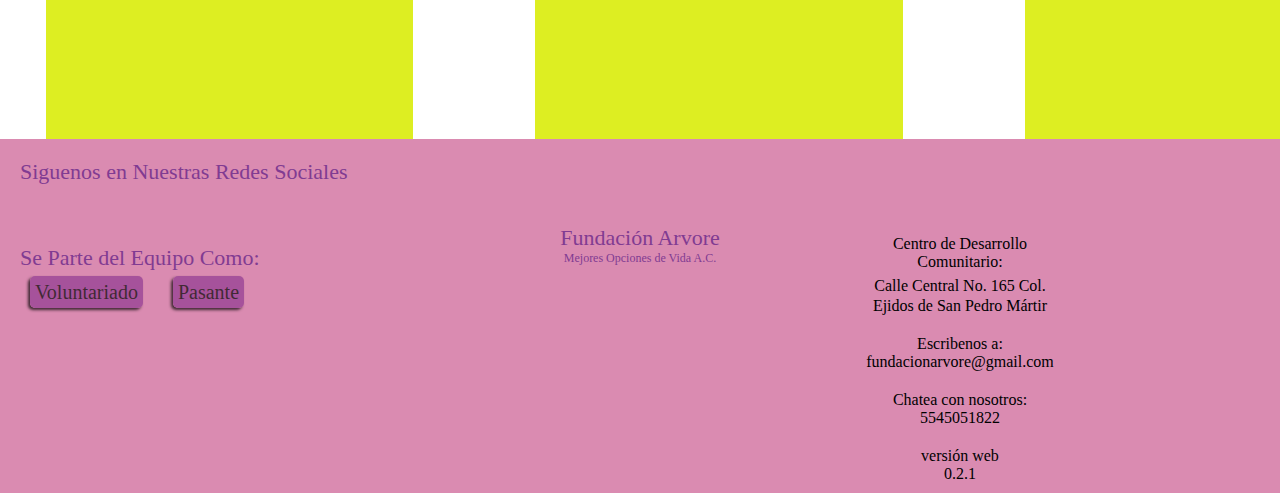
==== commit 99541060: "editando el footer y agregando la página de team" ====
--- a/index.html
+++ b/index.html
@@ -196,18 +196,30 @@
 </div>
 <!--Equipo de Fundación arvore-->
 <div class="faTeam">
-<a href="team"><i class="fas fa-users"></i></a>
+<a href="team.html"><i class="fas fa-users"></i></a>
 <p class="brand">Fundación Arvore</p>
 <p class="slogan">Mejores Opciones de Vida A.C.</p>
 </div>
 <!--Ubicación-->
-<div class="where">
-<a href="#"><i class="fas fa-map-marked-alt"></i></a>
-<span class="data">Centro de Desarrollo Comunitario:<span>
-<span class="address">Calle Central No. 165 Col. Ejidos de San Pedro Mártir</span>
-<a href="mailto:funtacionarvore@gmail.com" class="mail">fundacionarvore@gmail.com</a>
-Tel:<a href="tel:56551909" class="number">56551909</a>
-<span class="version">versión web 0.2.1</span>
+<div class="contacto">
+<ul>
+	<li class="data">
+		<span >Centro de Desarrollo Comunitario:<span><br>
+		<a href="https://goo.gl/maps/RhQGvzRSknawxJYD9"><i class="fas fa-map-marked-alt"></i></a>
+		<a href="https://goo.gl/maps/RhQGvzRSknawxJYD9"><span>Calle Central No. 165 Col. Ejidos de San Pedro Mártir</span></a>
+	</li>
+	<li class="mail">
+		<span>Escribenos a:</span><br>
+		<a href="mailto:funtacionarvore@gmail.com">fundacionarvore@gmail.com</a>
+	</li>
+	<li>
+		<span>Chatea con nosotros:</span><br>
+		<a href="https://wa.me/15545051822" class="number">5545051822</a>
+	</li>
+	<li>
+		<span class="version">versión web <br>0.2.1</span>
+	</li>
+</ul>
 </div>
 </footer>
 <footer  class="footerMobile">
--- a/css/monStylo.css
+++ b/css/monStylo.css
@@ -126,97 +126,79 @@
 
 /*Formato de pie de página*/
 .footerDesktop{
-width:100%;
-height:220px;
-background:#da8bb1;
-display:grid;
-grid-template-columns: repeat(3,1fr);
-grid-auto-rows:minmax(100px, auto);
+	width:100%;
+	height:auto;
+	background:#da8bb1;
+	display:grid;
+	grid-template-columns: repeat(3,1fr);
 }
 .social{
-grid-column:1/4;
-grid-row:1;
+	grid-column:1/4;
 }
 .social ul{
-display:flex;
-list-style:none;
-gap:400px;
-margin-left:135px;
+	display:flex;
+	list-style:none;
+	gap:400px;
+	justify-content: center;
 }
 
 .footerDesktop i, .footerDesktop p{
-font-size:22px;
-color:#813b92;
+	font-size:22px;
+	color:#813b92;
 }
 .social li i:hover{
-color:rgba(17, 95, 169,.5);
-}
-
-.joinUs{
-grid-colmun:1/2
-grid-row:2;
-}
+	color:rgba(17, 95, 169,.5);
+}
+
 
 .actionButtons li a:hover{
-background:rgba(17, 95, 169,.5);
+	background:rgba(17, 95, 169,.5);
 } 	
 .social, .joinUs{
-padding:20px;
+	padding:20px;
 }
 
 
 .actionButtons ul{
-display:flex;
-list-style:none;
-gap:10px;
-
+	display:flex;
+	list-style:none;
+	gap:10px;
 }
 .actionButtons ul a{
-text-decoration:none;
-background: #913b92;
-border-radius:5px;
-padding:5px;
-pointer:cursor;
-opacity:.7;
-color:black;
-font-size:20px;
-box-shadow:-2px 2px 3px;
+	text-decoration:none;
+	background: #913b92;
+	border-radius:5px;
+	padding:5px;
+	pointer:cursor;
+	opacity:.7;
+	color:black;
+	font-size:20px;
+	box-shadow:-2px 2px 3px;
 }
 
 .faTeam{
-grid-column:2/3;
-grid-row:2;
-text-align:center;
+	text-align:center;
 }
 .faTeam .fa-users{
-font-size:60px;
-
+	font-size:60px;
+	
 }
 .faTeam .slogan{
-
-font-size:12px;
-}
-
-.where{
-display:grid;
-grid-template-columns:repeat(2,fr);
-grid-auto-rows: minmax(100px, auto);
-gap:10px;
-}
-
-.fa-map-marked-alt{
-grid-column:1/2;
-grid-row:1;
-}
-.where i{
-font-size:70px;
-}
-.data{
-grid-column:2/3;
-grid-rows:2;
-}
-.address{
-grid-column:2/3;
-grid-rows:3;
-}	
+	font-size:12px;
+}
+
+.contacto{
+	width:100%;
+	display:grid;
+	grid-template-columns:repeat(2,1fr);
+	grid-auto-rows: minmax(100px, auto);
+	text-align: center;
+}
+.contacto li{
+	list-style-type: none;
+}
+.contacto li:nth-child(even){
+	grid-column: 2;
+}
+	
 }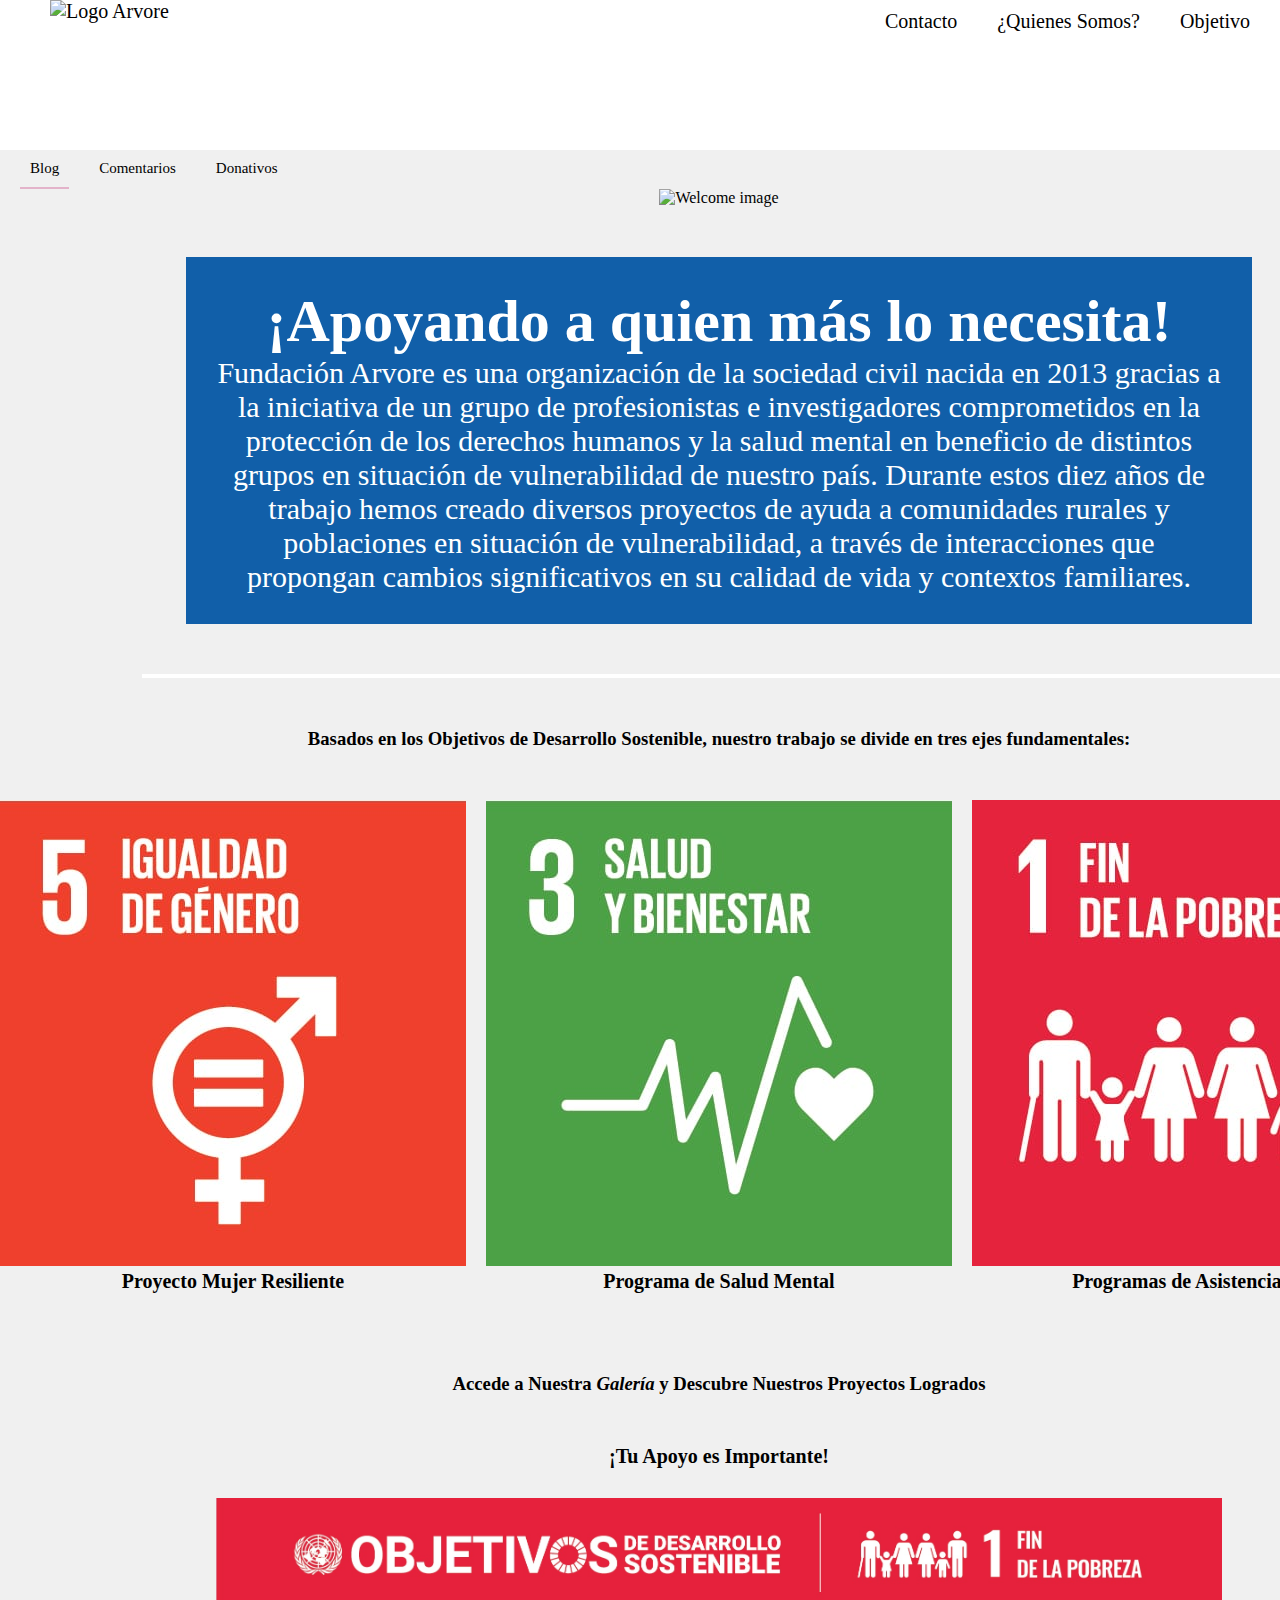
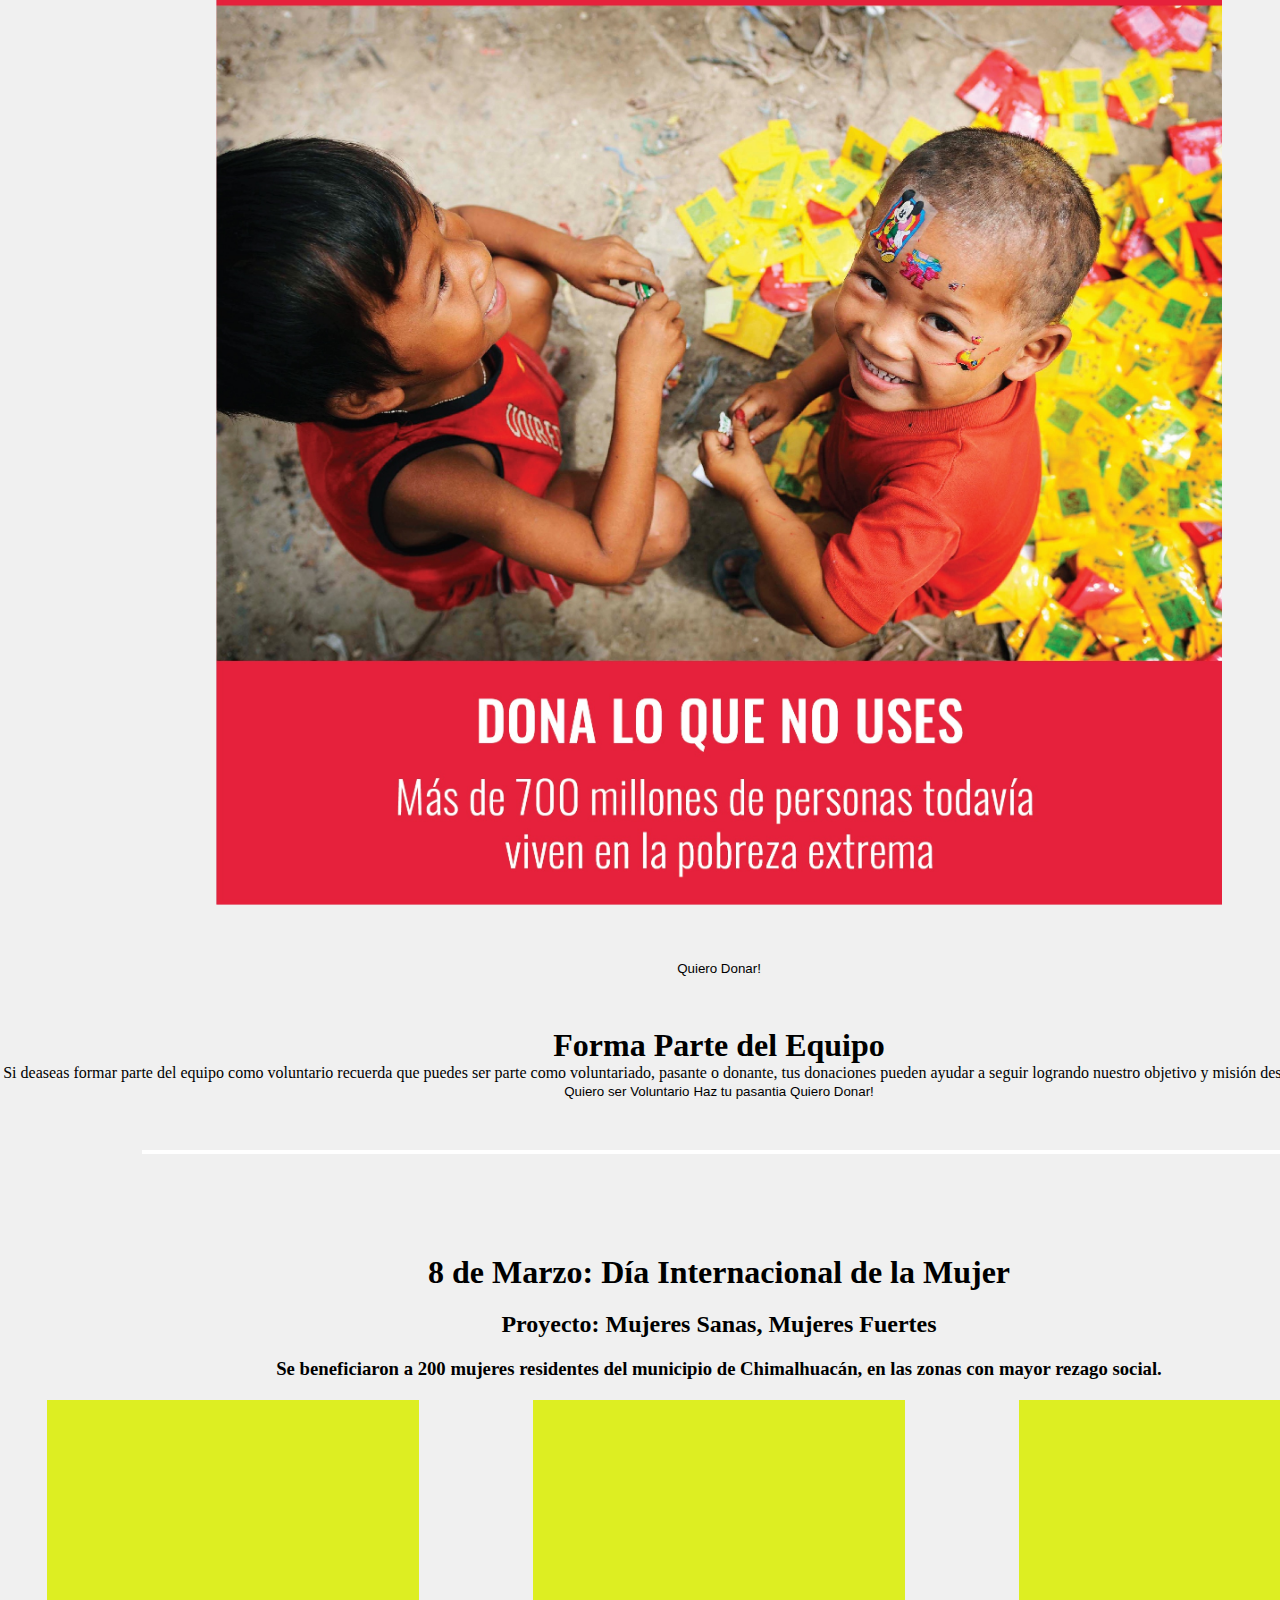
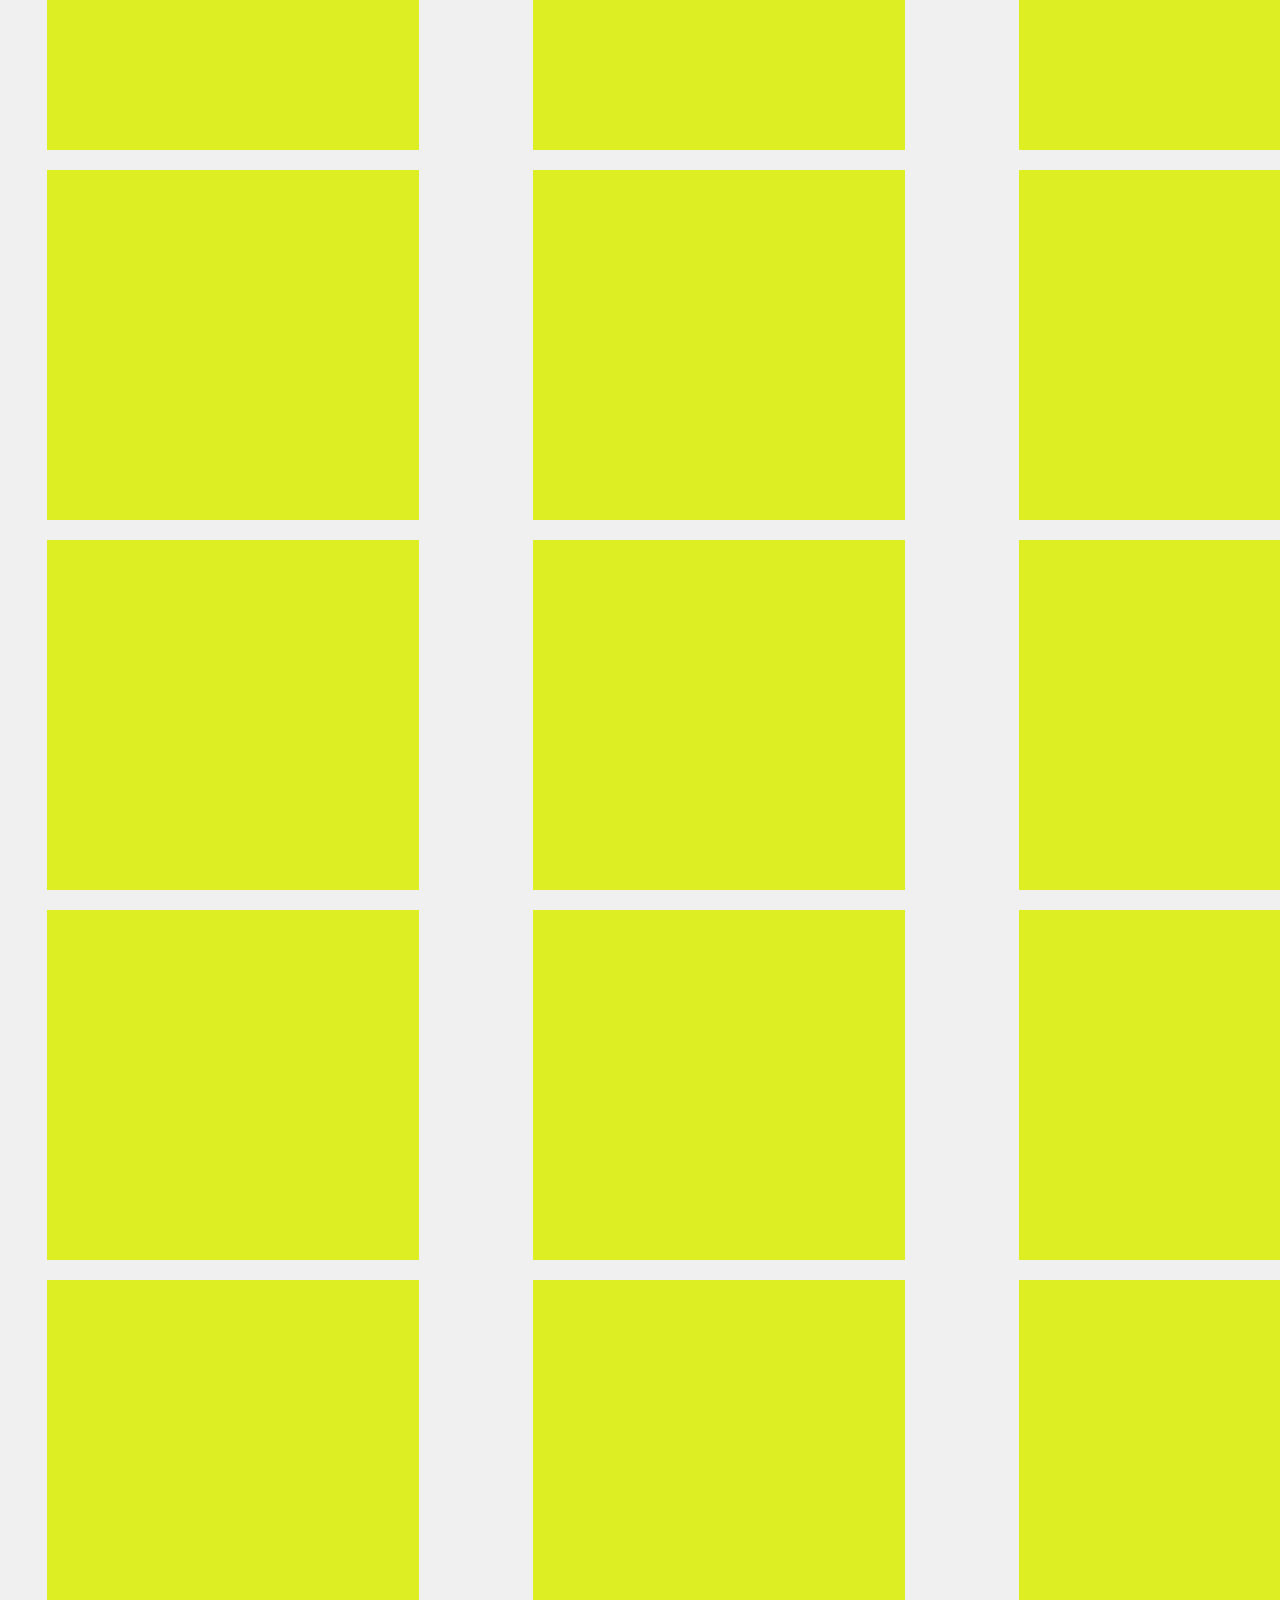
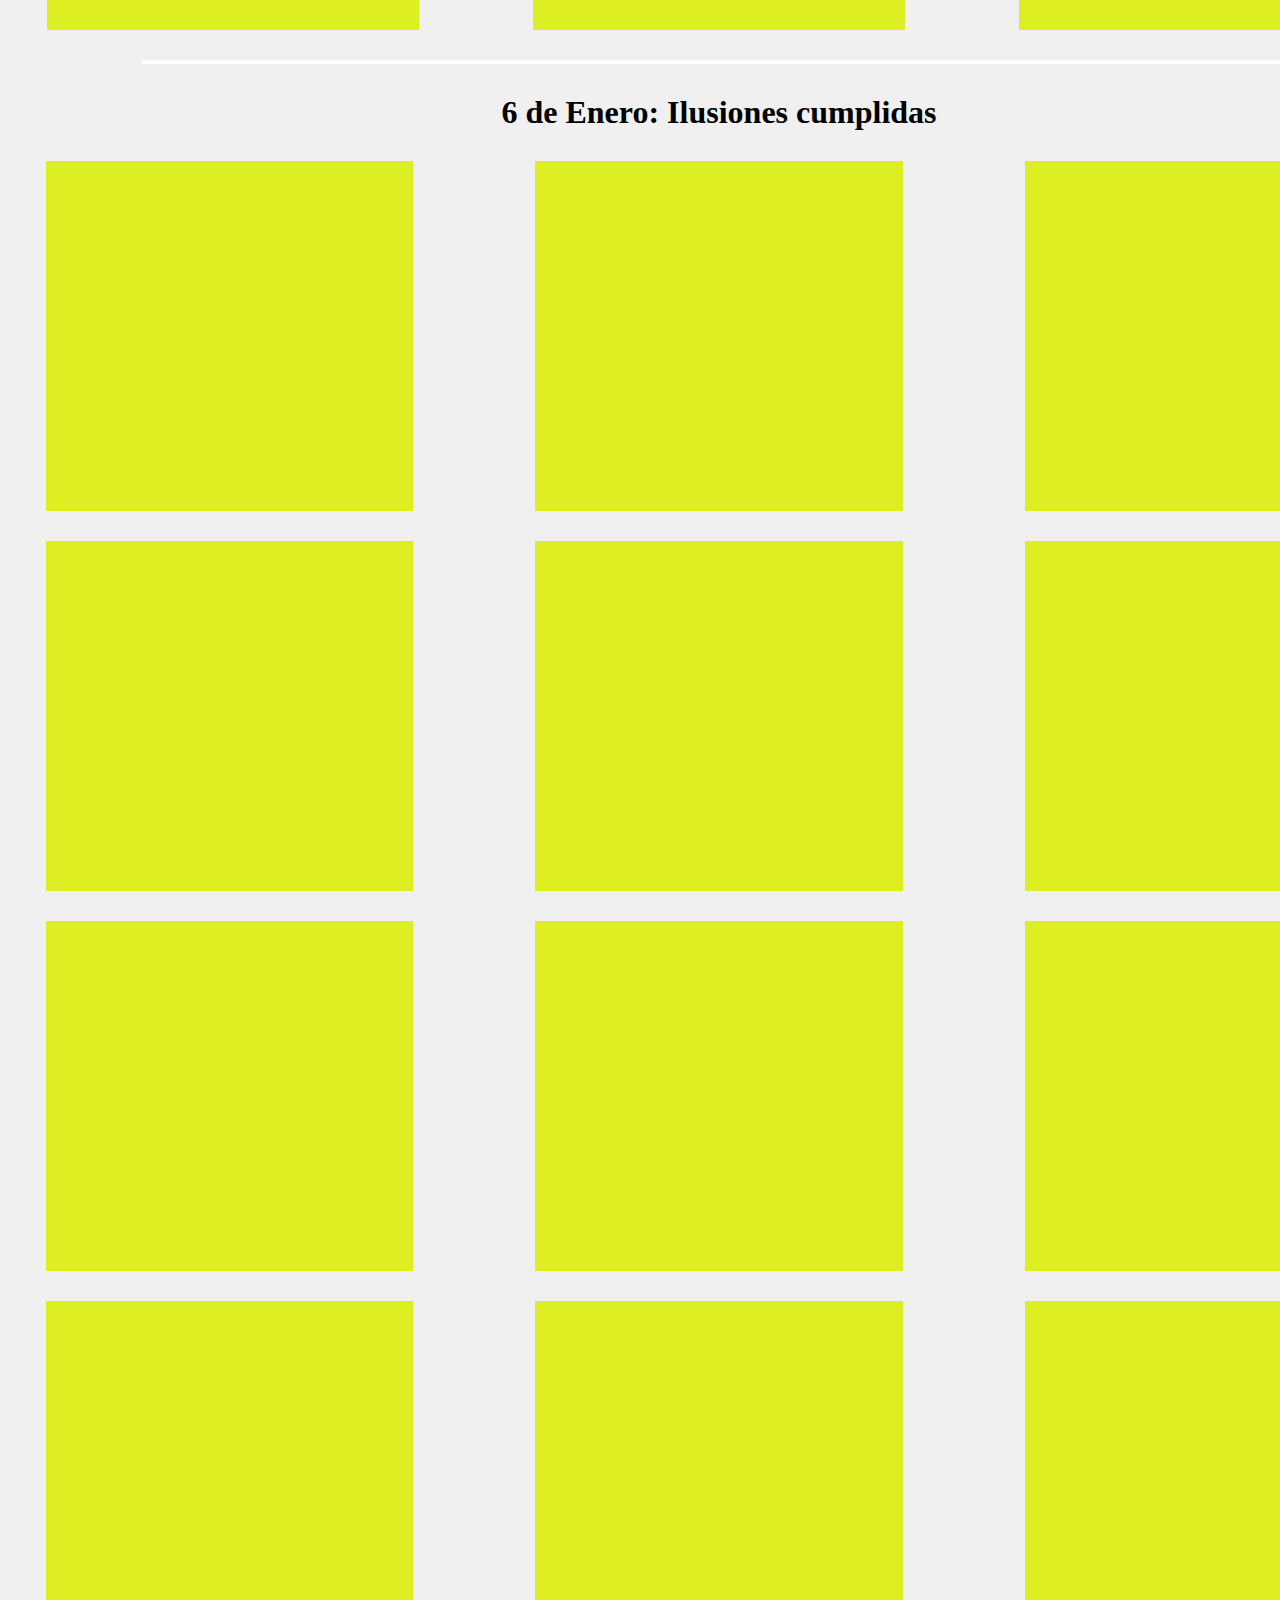
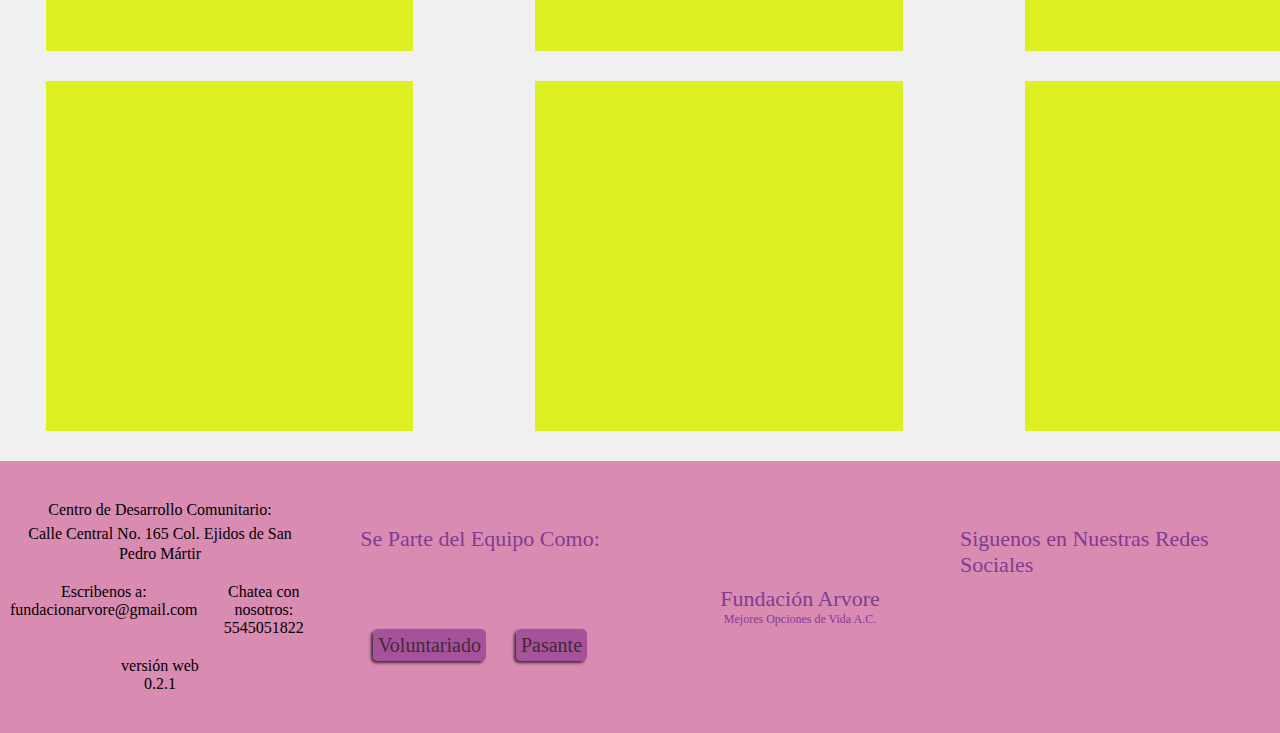
==== commit c65cf5e0: "muchos cambios en la actualidad, que ya perdí la cuenta" ====
--- a/index.html
+++ b/index.html
@@ -14,213 +14,205 @@
 <body>
 <!--Encabezado-->
 <nav  >
-<div class="nav-bar" >
-<img src="img/logo.png" alt="Logo Arvore" class="nav-brand">
-<div>
-<ul>
-<li><a href="contacto.html"><i class="fas fa-envelope-open-text"></i> Contacto</a></li>
-<li><a href="acercade.html"><i class="fas fa-question"></i> ¿Quienes Somos?</a></li>
-<li><a href="#objetivos"><i class="fas fa-bullseye"></i> Objetivo</a></li>
-</ul>
-</div>
-</div>
-<div class="extended">
-<div>
-<ul>
-<li class="active"><i class="fab fa-blogger" ></i><a href="#" > Blog</a></li>
-<li><i class="fas fa-comments"></i><a href="#"> Comentarios</a></li>
-<li><i class="fas fa-donate"></i><a href="#"> Donativos</a></li>
-</ul>
-<div>
-</div>
+	<div class="nav-bar" >
+		<div class="nav-brand">
+			<img src="img/logo.png" alt="Logo Arvore" >
+		</div>
+		<div>
+			<ul>
+				<li><a href="contacto.html"><i class="fas fa-envelope-open-text"></i> Contacto</a></li>
+				<li><a href="acercade.html"><i class="fas fa-question"></i> ¿Quienes Somos?</a></li>
+				<li><a href="#objetivos"><i class="fas fa-bullseye"></i> Objetivo</a></li>
+			</ul>
+		</div>
+	</div>
+	<div class="extended">
+		<div>
+			<ul>
+				<li class="active"><i class="fab fa-blogger" ></i><a href="#" > Blog</a></li>
+				<li><i class="fas fa-comments"></i><a href="#"> Comentarios</a></li>
+				<li><i class="fas fa-donate"></i><a href="#"> Donativos</a></li>
+			</ul>
+		</div>
+	</div>
 </nav>
 <div class="content">
-<div classs="wlcm">
-	<img src="img/wlcm.png" alt="Welcome image" width="100%">
+	<div classs="wlcm">
+		<img src="img/wlcm.png" alt="Welcome image" width="100%">
+	</div>
+	<div class="titleContent">
+		<h1>¡Apoyando a quien más lo necesita!</h1>
+		<p>
+			Fundación Arvore es una organización de la sociedad civil nacida en 2013 gracias a la iniciativa de un grupo de profesionistas e investigadores comprometidos en la protección de los derechos humanos y la salud mental en beneficio de distintos grupos en situación de vulnerabilidad de nuestro país. Durante estos diez años de trabajo hemos creado diversos proyectos de ayuda a comunidades rurales y poblaciones en situación de vulnerabilidad, a través de interacciones que propongan cambios significativos en su calidad de vida y contextos familiares.
+		</p>
+	</div>
+	<hr>
+	<h3>
+		Basados en los Objetivos de Desarrollo Sostenible, nuestro trabajo se divide en tres ejes fundamentales:
+	</h3>
+	<div class="objetivos">
+		<div class="objetivo">
+			<figure>
+				<img src="img/objetivo1.jpg">
+				<figcaption>Proyecto Mujer Resiliente</figcaption>
+			</figure>
+		</div>
+		<div class="objetivo">
+			<figure>
+				<img src="img/objetivo2.jpg">
+				<figcaption>Programa de Salud Mental</figcaption>
+			</figure>
+		</div>
+		<div class="objetivo">
+			<figure>
+				<img src="img/objetivo3.jpg">
+				<figcaption>Programas de Asistencia Social</figcaption>
+			</figure>
+		</div>
+	</div>
+	<h3>
+		Accede a Nuestra <a href="galeria.html"><em>Galería</em></a> y Descubre Nuestros Proyectos Logrados
+	</h3>
+	<div class="apoyo">
+		<figure>
+			<figcaption>¡Tu Apoyo es Importante!</figcaption>
+			<img src="img/apoyo.jpg" width="100%">
+		</figure>
+	</div>
+	<div class="dona">
+		<button class="donacion">Quiero Donar!</button>
+	</div>
+	<div class="partof">
+		<h1>Forma Parte del Equipo</h1>
+		<p>
+			Si deaseas formar parte del equipo como voluntario recuerda que puedes ser parte como voluntariado, pasante o donante, tus donaciones pueden ayudar a seguir logrando nuestro objetivo y misión deseados. Muchas Gracias!
+		</p>
+		<button class="voluntario">Quiero ser Voluntario</button>
+		<button class="pasante">Haz tu pasantia</button>
+		<button class="donacion">Quiero Donar!</button>
+	</div>
+	<hr>
+	<div class="principalsection">
+	</div>
+	<div class="programas">
+		<div class="diamujer">
+			<h1>
+				8 de Marzo: Día Internacional de la Mujer
+			</h1>
+			<h2>
+				Proyecto: Mujeres Sanas, Mujeres Fuertes
+			</h2>
+			<h3>
+				Se beneficiaron a 200 mujeres residentes del municipio de Chimalhuacán, en las zonas con mayor rezago social.
+			</h3>
+			<div class="evidencia">
+				
+			</div>
+			<div class="evidencia"></div>
+			<div class="evidencia"></div>
+			<div class="evidencia"></div>
+			<div class="evidencia"></div>
+			<div class="evidencia"></div>
+			<div class="evidencia"></div>
+			<div class="evidencia"></div>
+			<div class="evidencia"></div>
+			<div class="evidencia"></div>
+			<div class="evidencia"></div>
+			<div class="evidencia"></div>
+			<div class="evidencia"></div>
+			<div class="evidencia"></div>
+			<div class="evidencia"></div>
+		</div>
+		<hr>
+		<div class="ilusionescumplidas">
+			<h1>6 de Enero: Ilusiones cumplidas</h1>
+			<div class="evidencia"></div>
+			<div class="evidencia"></div>
+			<div class="evidencia"></div>
+			<div class="evidencia"></div>
+			<div class="evidencia"></div>
+			<div class="evidencia"></div>
+			<div class="evidencia"></div>
+			<div class="evidencia"></div>
+			<div class="evidencia"></div>
+			<div class="evidencia"></div>
+			<div class="evidencia"></div>
+			<div class="evidencia"></div>
+			<div class="evidencia"></div>
+			<div class="evidencia"></div>
+			<div class="evidencia"></div>
+		</div>
+	</div>
 </div>
-<div class="titleContent">
-<h1>¡Apoyando a quien más lo necesita!</h1>
-<p>Fundación Arvore es una organización de la sociedad civil nacida en 2013 gracias a la iniciativa de un grupo de profesionistas e investigadores comprometidos en la protección de los derechos humanos y la salud mental en beneficio de distintos grupos en situación de vulnerabilidad de nuestro país. Durante estos diez años de trabajo hemos creado diversos proyectos de ayuda a comunidades rurales y poblaciones en situación de vulnerabilidad, a través de interacciones que propongan cambios significativos en su calidad de vida y contextos familiares.</p>
-</div>
-<h3>Basados en los Objetivos de Desarrollo Sostenible, nuestro trabajo se divide en tres ejes fundamentales:
-	</h3>
-	<hr>
-<div class="objetivos">
-	<div class="objetivo">
-		<figure>
-			<img src="img/objetivo1.jpg">
-			<figcaption>Proyecto Mujer Resiliente</figcaption>
-		</figure>
-	</div>
-	<div class="objetivo">
-		<figure>
-			<img src="img/objetivo2.jpg">
-			<figcaption>Programa de Salud Mental</figcaption>
-		</figure>
-	</div>
-	<div class="objetivo">
-		<figure>
-			<img src="img/objetivo3.jpg">
-			<figcaption>Programas de Asistencia Social</figcaption>
-		</figure>
-	</div>
-</div>
-<h3>Accede a Nuestra <a href="galeria.html"><em>Galería</em></a> y Descubre Nuestros Proyectos Logrados</h3>
-<div class="apoyo">
-	<figure>
-		<figcaption>¡Tu Apoyo es Importante!</figcaption>
-		<img src="img/apoyo.jpg" width="100%">
-	</figure>
-</div>
-<div class="dona">
-	<button class="donacion">Quiero Donar!</button>
-</div>
-<div class="partof">
-	<h1>Forma Parte del Equipo</h1>
-	<p>Si deaseas formar parte del equipo como voluntario recuerda que puedes ser parte como voluntariado, pasante o donante, tus donaciones pueden ayudar a seguir logrando nuestro objetivo y misión deseados. Muchas Gracias!</p>
-	<button class="voluntario">Quiero ser Voluntario</button>
-	<button class="pasante">Haz tu pasantia</button>
-	<button class="donacion">Quiero Donar!</button>
-</div>
-<div class="principalsection">
+
+
+
+
+
+<footer class="footerDesktop">
+<!--Ubicación-->
+	<div class="contacto">
+		<ul>
+			<li class="data">
+				<span >Centro de Desarrollo Comunitario:<span><br>
+				<a href="https://goo.gl/maps/RhQGvzRSknawxJYD9"><i class="fas fa-map-marked-alt"></i></a>
+				<a href="https://goo.gl/maps/RhQGvzRSknawxJYD9"><span>Calle Central No. 165 Col. Ejidos de San Pedro Mártir</span></a>
+			</li>
+			<li class="mail">
+				<span>Escribenos a:</span><br>
+				<a href="mailto:funtacionarvore@gmail.com">fundacionarvore@gmail.com</a>
+			</li>
+			<li>
+				<span>Chatea con nosotros:</span><br>
+				<a href="https://wa.me/15545051822" class="number">5545051822</a>
+			</li>
+			<li>
+				<span class="version">versión web <br>0.2.1</span>
+			</li>
+		</ul>
+	</div>
+
+	<!--Unete al equipo-->
+	<div class="joinUs">
+		<div class="joinUsTitle">
+			<p>Se Parte del Equipo Como:</p>
+		</div>
+		<div class="actionButtons">
+			<ul>
+				<li><a href="formulario.html">Voluntariado</a></li>
+				<li><a href="mailto:add@correo">Pasante</a></li>
+			</ul>
+		</div>
+	</div>
+	<!--Equipo de Fundación arvore-->
+	<div class="faTeam">
+		<ul>
+			<li><a href="team.html"><i class="fas fa-users"></i></a></li>
+			<li>
+				<p class="brand">Fundación Arvore</p>
+				<p class="slogan">Mejores Opciones de Vida A.C.</p>
+			</li>
+		</ul>
+	</div>
+	<!--redes sociales-->
+	<div class="social">
+		<p>Siguenos en Nuestras Redes Sociales</p>
+		<ul>
+			<li>
+				<a href="https://www.facebook.com/fundacionarvore"><i class="fab fa-facebook-f"></i></a>
+			</li>
+			<li>
+				<a href="htts://www.youtube.com/index"><i class="fab fa-youtube"></i></a>
+			</li>
+			<li>
+				<a href="https://www.twitter.com"><i class="fab fa-twitter"></i></a>
+			</li>
+			<li>
+				<a href="https://www.instagram.com"><i class="fab fa-instagram"></i></a>
+			</li>
+		</ul>
+	</div>
 	
-</div>
-<div class="programas">
-	<div class="diamujer">
-		<h1>8 de Marzo: Día Internacional de la Mujer</h1>
-		<h2>Proyecto: Mujeres Sanas, Mujeres Fuertes</h2>
-		<h3>Se beneficiaron a 200 mujeres residentes del municipio de Chimalhuacán, en las zonas con mayor rezago social.</h3>
-		<div class="evidencia">
-		</div>
-		<div class="evidencia">
-		</div>
-		<div class="evidencia">
-		</div>
-		<div class="evidencia">
-		</div>
-		<div class="evidencia">
-		</div>
-		<div class="evidencia">
-		</div>
-		<div class="evidencia">
-		</div>
-		<div class="evidencia">
-		</div>
-		<div class="evidencia">
-		</div>
-		<div class="evidencia">
-		</div>
-		<div class="evidencia">
-		</div>
-		<div class="evidencia">
-		</div>
-		<div class="evidencia">
-		</div>
-		<div class="evidencia">
-		</div>
-		<div class="evidencia">
-		</div>
-	</div>
-	<div class="ilusionescumplidas">
-		<h1>6 de Enero: Ilusiones cumplidas</h1>
-		<div class="evidencia">
-		</div>
-		<div class="evidencia">
-		</div>
-		<div class="evidencia">
-		</div>
-		<div class="evidencia">
-		</div>
-		<div class="evidencia">
-		</div>
-		<div class="evidencia">
-		</div>
-		<div class="evidencia">
-		</div>
-		<div class="evidencia">
-		</div>
-		<div class="evidencia">
-		</div>
-		<div class="evidencia">
-		</div>
-		<div class="evidencia">
-		</div>
-		<div class="evidencia">
-		</div>
-		<div class="evidencia">
-		</div>
-		<div class="evidencia">
-		</div>
-		<div class="evidencia">
-		</div>
-	</div>
-</div>
-
-
-</div>
-
-
-
-
-
-<footer class="footerDesktop">
-<!--redes sociales-->
-<div class="social">
-<p>Siguenos en Nuestras Redes Sociales</p>
-<ul>
-<li>
-<a href="https://www.facebook.com/fundacionarvore"><i class="fab fa-facebook-f"></i></a>
-</li>
-<li>
-<a href="htts://www.youtube.com/index"><i class="fab fa-youtube"></i></a>
-</li>
-<li>
-<a href="https://www.twitter.com"><i class="fab fa-twitter"></i></a>
-</li>
-<li>
-<a href="https://www.instagram.com"><i class="fab fa-instagram"></i></a>
-</li>
-</ul>
-</div>
-<!--Unete al equipo-->
-<div class="joinUs">
-<div class="joinUdTitle">
-<p>Se Parte del Equipo Como:</p>
-</div>
-<div class="actionButtons">
-<ul>
-<li><a href="formulario.html">Voluntariado</a></li>
-<li><a href="mailto:add@correo">Pasante</a></li>
-</ul>
-</div>
-</div>
-<!--Equipo de Fundación arvore-->
-<div class="faTeam">
-<a href="team.html"><i class="fas fa-users"></i></a>
-<p class="brand">Fundación Arvore</p>
-<p class="slogan">Mejores Opciones de Vida A.C.</p>
-</div>
-<!--Ubicación-->
-<div class="contacto">
-<ul>
-	<li class="data">
-		<span >Centro de Desarrollo Comunitario:<span><br>
-		<a href="https://goo.gl/maps/RhQGvzRSknawxJYD9"><i class="fas fa-map-marked-alt"></i></a>
-		<a href="https://goo.gl/maps/RhQGvzRSknawxJYD9"><span>Calle Central No. 165 Col. Ejidos de San Pedro Mártir</span></a>
-	</li>
-	<li class="mail">
-		<span>Escribenos a:</span><br>
-		<a href="mailto:funtacionarvore@gmail.com">fundacionarvore@gmail.com</a>
-	</li>
-	<li>
-		<span>Chatea con nosotros:</span><br>
-		<a href="https://wa.me/15545051822" class="number">5545051822</a>
-	</li>
-	<li>
-		<span class="version">versión web <br>0.2.1</span>
-	</li>
-</ul>
-</div>
 </footer>
 <footer  class="footerMobile">
 </footer>
--- a/css/monStylo.css
+++ b/css/monStylo.css
@@ -1,29 +1,37 @@
 *{
-padding:0;
-margin:0;
-border:0;
+	padding:0;
+	margin:0;
+	border:0;
+}
+body{
+	background-color: #F0F0F0;
 }
 @media only screen and (min-width:850px){
 .nav-brand{
-width:150px;
-margin-left:30px;
+	width:150px;
+	margin-left:30px;
+}
+.nav-brand img{
+	width:100%;
+	height:100%;
 }
 .nav-bar{
-font-size:20px;
-display:flex;
-justify-content:space-between;
-align-items:top;
-height:150px;
-padding:0 20px;
-grid-template:"nav-bar" 1fr;
-	"extended"  1fr;
+	font-size:20px;
+	display:flex;
+	justify-content:space-between;
+	align-items:top;
+	height:150px;
+	padding:0px 20px;
+	background-color:#fff;
+	grid-template:"nav-bar" 1fr,
+		"extended"  1fr;
 }
 .extended{
-padding-left:20px;
-font-size:15px;
+	padding-left:20px;
+	font-size:15px;
 }
 li.active{
-border-bottom:2px solid rgba(218, 139, 177,.6);
+	border-bottom:2px solid rgba(218, 139, 177,.6);
 }
 nav ul{
 	list-style:none;
@@ -59,9 +67,8 @@
 	text-align: center;
 	display: grid;
 	grid-template-columns: repeat(1,1fr);
-	grid-gap:30px;
-
-
+	grid-gap:50px;
+	margin-bottom: 30px;
 }
 .wlcm{
 	width:100%;
@@ -77,6 +84,11 @@
 	font-size:30px;
 	color:#fff;
 }
+hr{
+	border:2px solid #fff;
+	width:80%;
+	margin:auto;
+}
 .objetivos{
 	width:100%;
 	display:grid;
@@ -128,37 +140,40 @@
 .footerDesktop{
 	width:100%;
 	height:auto;
+	padding:30px 0px;
 	background:#da8bb1;
 	display:grid;
-	grid-template-columns: repeat(3,1fr);
-}
-.social{
-	grid-column:1/4;
-}
-.social ul{
-	display:flex;
-	list-style:none;
-	gap:400px;
-	justify-content: center;
-}
-
+	grid-template-columns: repeat(4,1fr);
+}
 .footerDesktop i, .footerDesktop p{
 	font-size:22px;
 	color:#813b92;
 }
-.social li i:hover{
-	color:rgba(17, 95, 169,.5);
-}
-
-
+.contacto ul{
+	width:100%;
+	display:grid;
+	grid-template-columns:repeat(2,1fr);
+	text-align: center;
+}
+.contacto li{
+	list-style-type: none;
+}
+.contacto li:first-child{
+	grid-column: 1/3;
+}
+.contacto li:last-child{
+	text-align: center;
+	grid-column: 1/3;
+}
+.joinUs{
+	display:flex;
+	flex-wrap: wrap;
+	justify-content: center;
+	align-items: center;
+}
 .actionButtons li a:hover{
 	background:rgba(17, 95, 169,.5);
 } 	
-.social, .joinUs{
-	padding:20px;
-}
-
-
 .actionButtons ul{
 	display:flex;
 	list-style:none;
@@ -175,30 +190,48 @@
 	font-size:20px;
 	box-shadow:-2px 2px 3px;
 }
-
 .faTeam{
-	text-align:center;
+	display:flex;
+	flex-wrap: wrap;
+	justify-content: center;
+	align-items: center;
+	text-align: center;
+}
+.faTeam li{
+	list-style-type: none;
 }
 .faTeam .fa-users{
-	font-size:60px;
-	
+	font-size:60px;	
 }
 .faTeam .slogan{
 	font-size:12px;
 }
-
-.contacto{
-	width:100%;
+.social{
+	display:flex;
+	flex-wrap: wrap;
+	justify-content: center;
+	align-items: center;
+}
+.social ul{
+	display:flex;
+	justify-content: center;
+	list-style:none;
+}
+.social li i:hover{
+	color:rgba(17, 95, 169,.5);
+}
+
+/*Acerca de*/
+.acercade{
+	width:80%;
+	margin:auto;
 	display:grid;
 	grid-template-columns:repeat(2,1fr);
-	grid-auto-rows: minmax(100px, auto);
-	text-align: center;
-}
-.contacto li{
-	list-style-type: none;
-}
-.contacto li:nth-child(even){
-	grid-column: 2;
-}
-	
+}
+.acercade div:first-child{
+	grid-column: 1/3;
+}
+li{
+	list-style-type: none;
+}
 }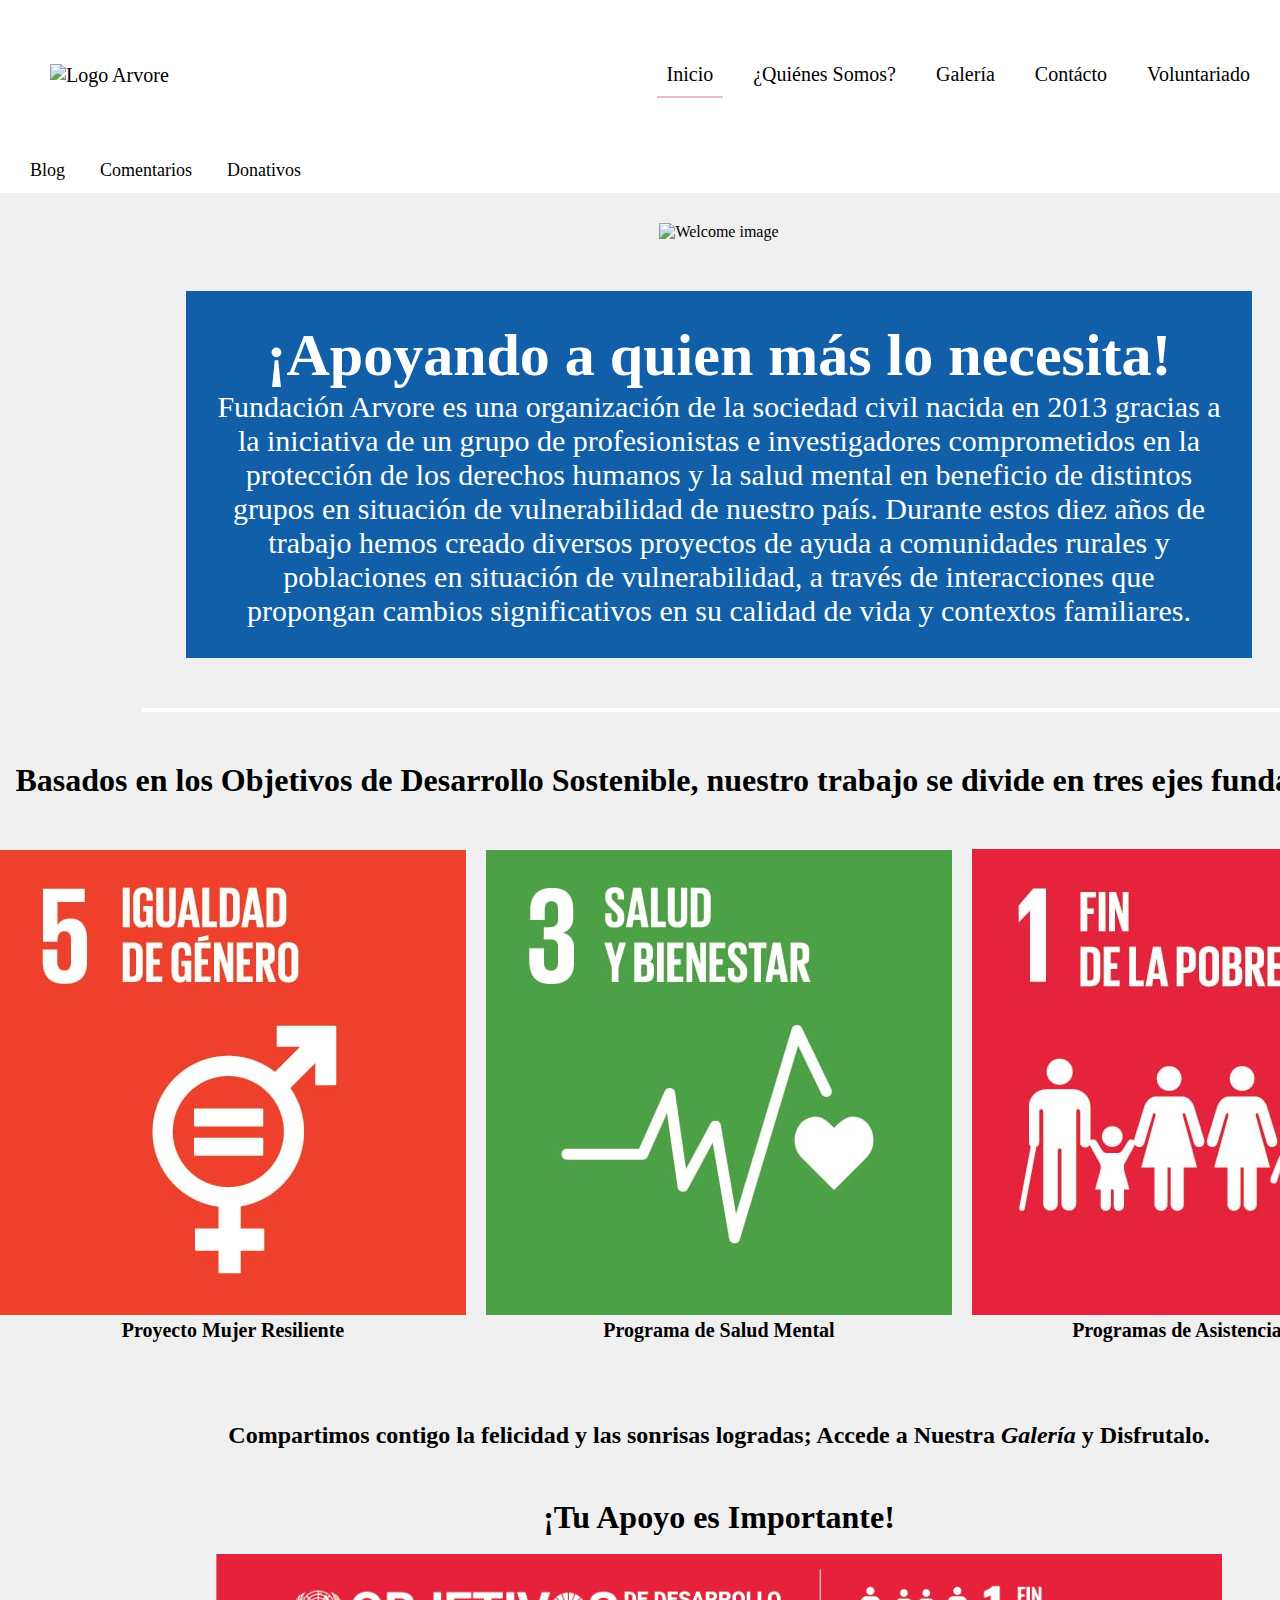
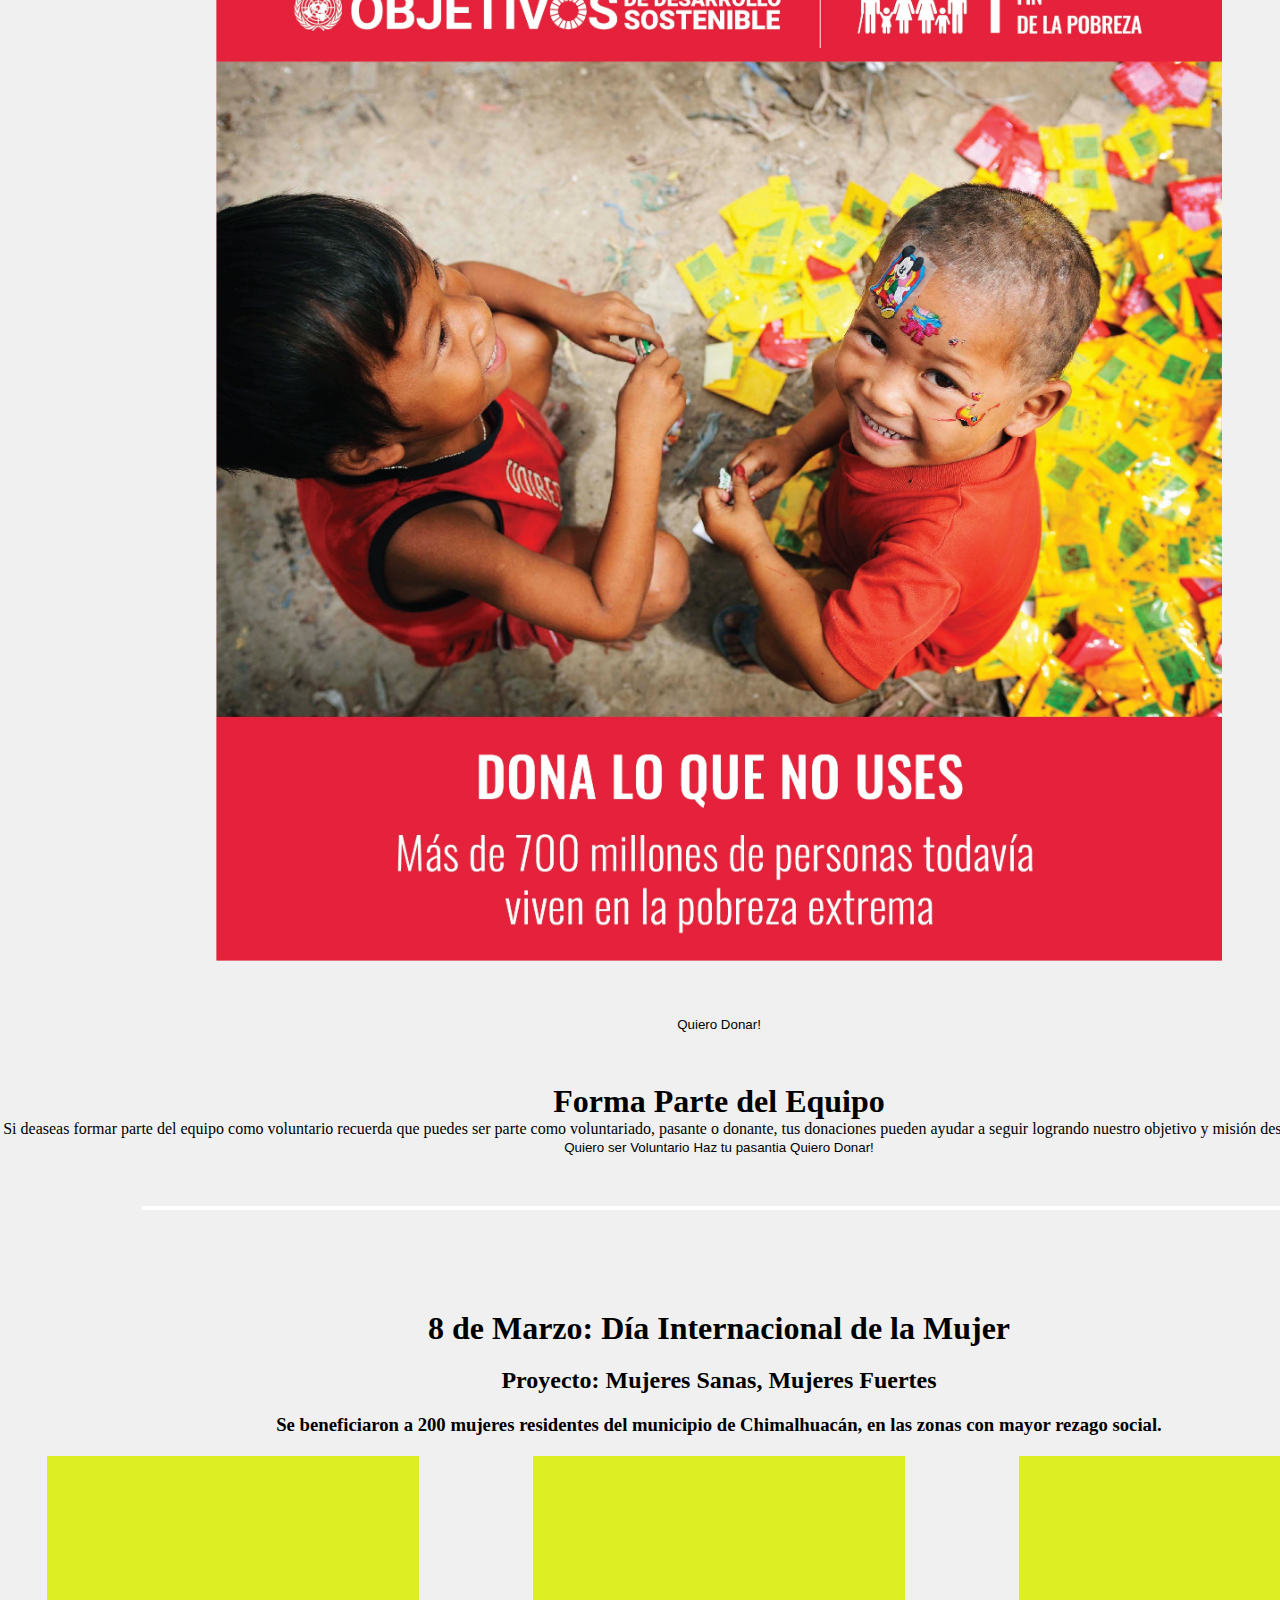
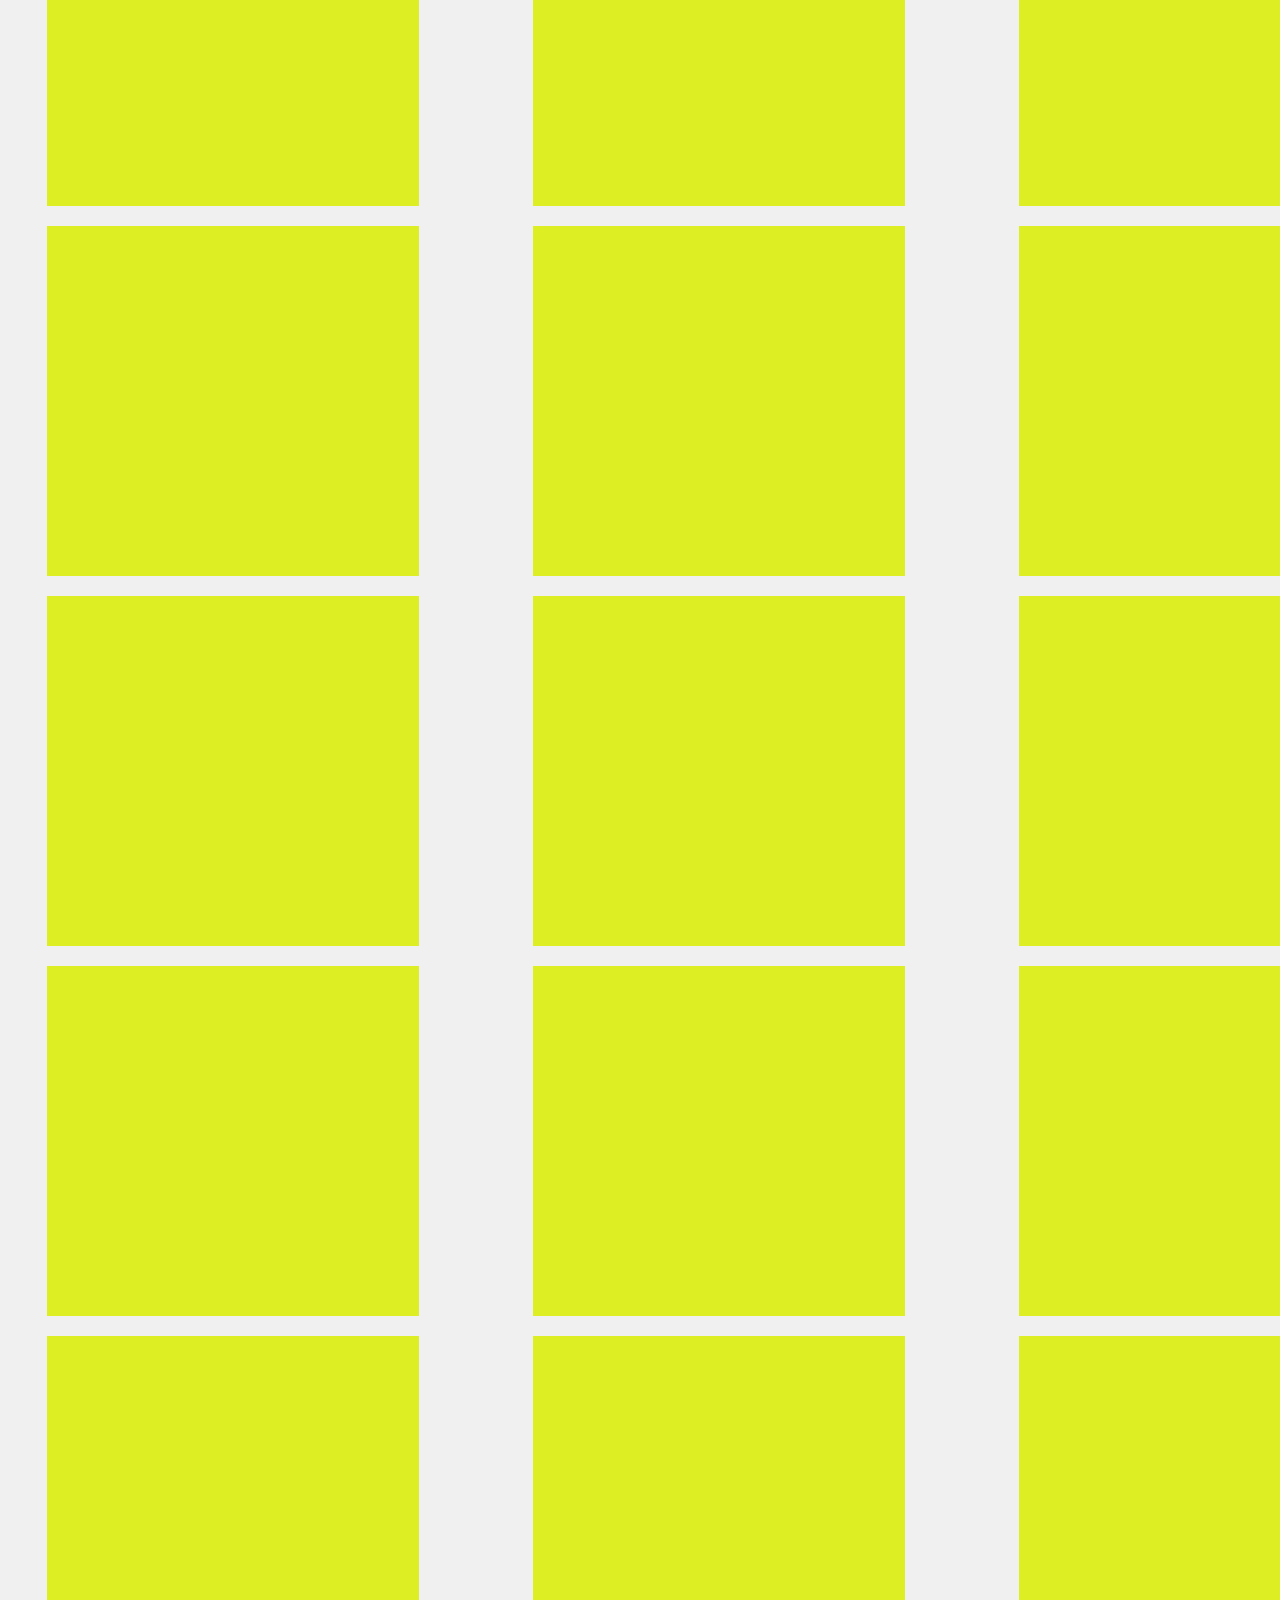
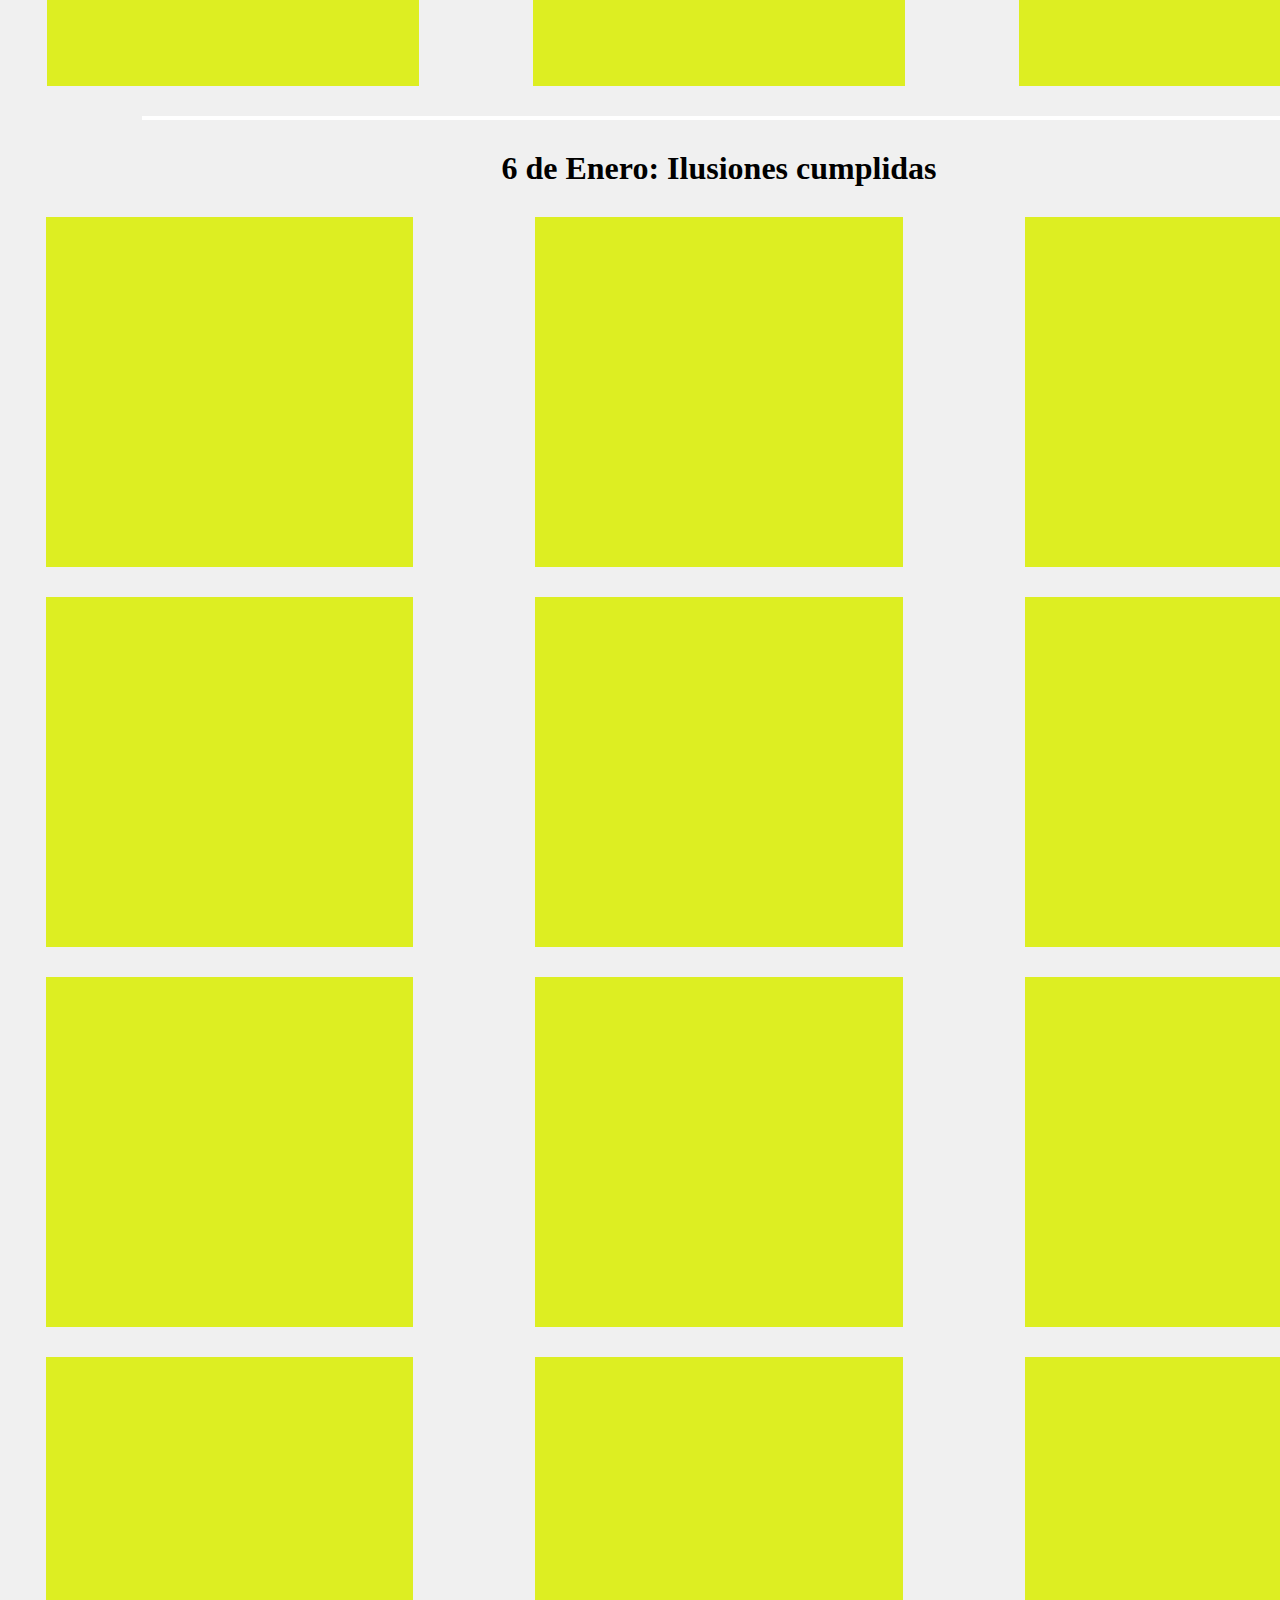
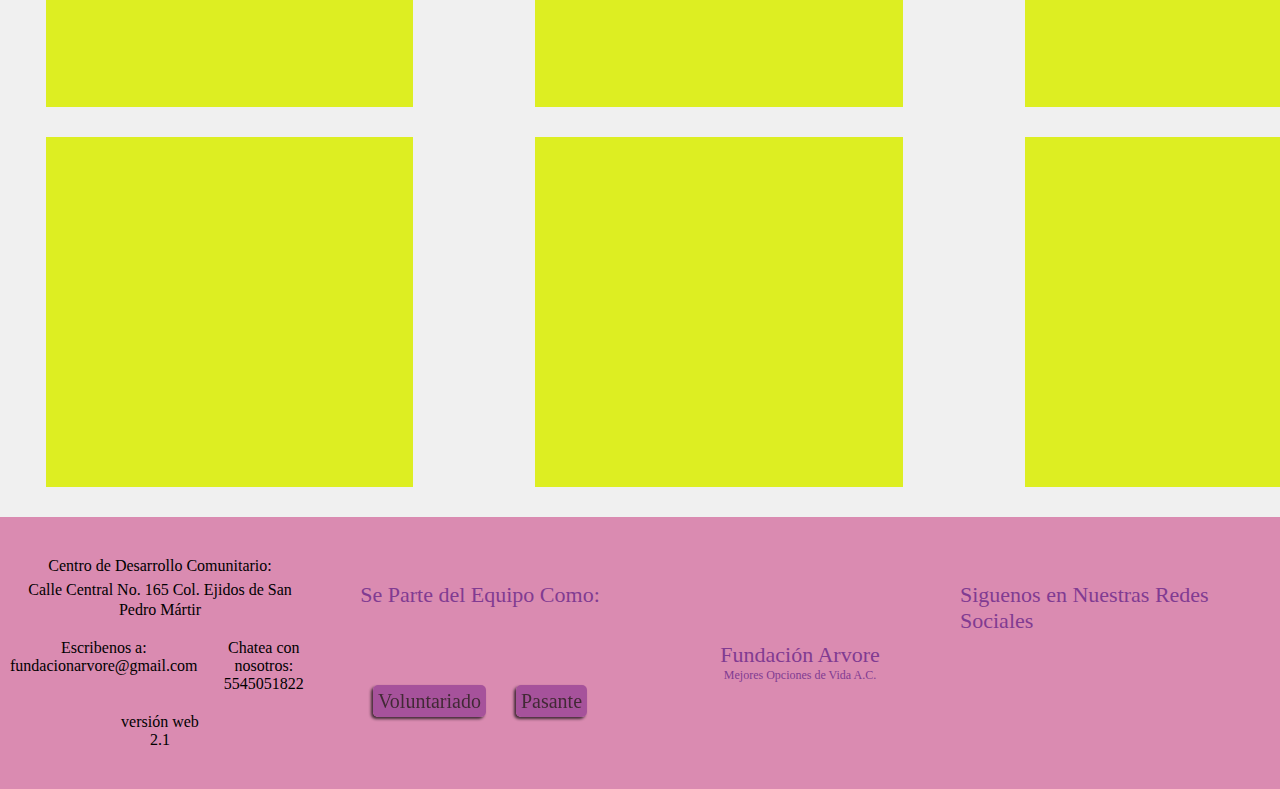
==== commit 30ce12ec: "agregando páginas como; voluntariado, galería, blog, donaciones, preguntas frecuentes, entre otras m" ====
--- a/index.html
+++ b/index.html
@@ -20,22 +20,32 @@
 		</div>
 		<div>
 			<ul>
-				<li><a href="contacto.html"><i class="fas fa-envelope-open-text"></i> Contacto</a></li>
-				<li><a href="acercade.html"><i class="fas fa-question"></i> ¿Quienes Somos?</a></li>
-				<li><a href="#objetivos"><i class="fas fa-bullseye"></i> Objetivo</a></li>
+				<li class="active">
+					<a href="#"><i class="fas fa-home"></i> Inicio</a>
+				</li>
+				<li>
+					<a href="acercade.html"><i class="fas fa-question"></i> ¿Quiénes Somos?</a>
+				</li>
+				<li>
+					<a href="galery.html"><i class="fas fa-camera"></i> Galería</a>
+				</li>
+				<li>
+					<a href="contacto.html"><i class="fas fa-envelope-open-text"></i> Contácto</a>
+				</li>
+				<li>
+					<a href="voluntariado.html"><i class="fas fa-parachute-box"></i> Voluntariado</a>
+				</li>
 			</ul>
 		</div>
 	</div>
-	<div class="extended">
-		<div>
-			<ul>
-				<li class="active"><i class="fab fa-blogger" ></i><a href="#" > Blog</a></li>
-				<li><i class="fas fa-comments"></i><a href="#"> Comentarios</a></li>
-				<li><i class="fas fa-donate"></i><a href="#"> Donativos</a></li>
-			</ul>
-		</div>
-	</div>
 </nav>
+<div class="extended">
+	<ul>
+		<li><i class="fab fa-blogger" ></i><a href="blog.html" > Blog</a></li>
+		<li><i class="fas fa-comments"></i><a href="faqs.html"> Comentarios</a></li>
+		<li><i class="fas fa-donate"></i><a href="donaciones.html"> Donativos</a></li>
+	</ul>
+</div>
 <div class="content">
 	<div classs="wlcm">
 		<img src="img/wlcm.png" alt="Welcome image" width="100%">
@@ -47,9 +57,9 @@
 		</p>
 	</div>
 	<hr>
-	<h3>
+	<h1>
 		Basados en los Objetivos de Desarrollo Sostenible, nuestro trabajo se divide en tres ejes fundamentales:
-	</h3>
+	</h1>
 	<div class="objetivos">
 		<div class="objetivo">
 			<figure>
@@ -70,12 +80,12 @@
 			</figure>
 		</div>
 	</div>
-	<h3>
-		Accede a Nuestra <a href="galeria.html"><em>Galería</em></a> y Descubre Nuestros Proyectos Logrados
-	</h3>
+	<h2>
+		Compartimos contigo la felicidad y las sonrisas logradas; Accede a Nuestra <a href="galeria.html"><em>Galería</em></a> y Disfrutalo.
+	</h2>
 	<div class="apoyo">
 		<figure>
-			<figcaption>¡Tu Apoyo es Importante!</figcaption>
+			<h1>¡Tu Apoyo es Importante!</h1><br>
 			<img src="img/apoyo.jpg" width="100%">
 		</figure>
 	</div>
@@ -167,7 +177,7 @@
 				<a href="https://wa.me/15545051822" class="number">5545051822</a>
 			</li>
 			<li>
-				<span class="version">versión web <br>0.2.1</span>
+				<span class="version">versión web <br>2.1</span>
 			</li>
 		</ul>
 	</div>
--- a/css/monStylo.css
+++ b/css/monStylo.css
@@ -19,16 +19,24 @@
 	font-size:20px;
 	display:flex;
 	justify-content:space-between;
-	align-items:top;
+	align-items:center;
 	height:150px;
 	padding:0px 20px;
 	background-color:#fff;
-	grid-template:"nav-bar" 1fr,
-		"extended"  1fr;
 }
 .extended{
+	height:auto;
+	background-color: #fff;
+	padding-bottom:2px;
+	position: sticky;
+	top:0px;
+}
+.extended ul{
+	display:flex;
+	gap:15px;
 	padding-left:20px;
-	font-size:15px;
+	font-size:18px;
+
 }
 li.active{
 	border-bottom:2px solid rgba(218, 139, 177,.6);
@@ -41,7 +49,7 @@
 ul li{
 	padding:10px;
 }
-nav li:hover{
+nav li:hover, .extended li:hover{
 	border-bottom:2px solid #da8bb1;
 }
 i{
@@ -69,6 +77,7 @@
 	grid-template-columns: repeat(1,1fr);
 	grid-gap:50px;
 	margin-bottom: 30px;
+	margin-top:30px;
 }
 .wlcm{
 	width:100%;
@@ -141,7 +150,7 @@
 	width:100%;
 	height:auto;
 	padding:30px 0px;
-	background:#da8bb1;
+	background:#da8bb1 /*#1F93EE*/;
 	display:grid;
 	grid-template-columns: repeat(4,1fr);
 }
@@ -224,14 +233,45 @@
 /*Acerca de*/
 .acercade{
 	width:80%;
-	margin:auto;
+	margin:40px auto;
 	display:grid;
 	grid-template-columns:repeat(2,1fr);
+	grid-gap:40px;
+
 }
 .acercade div:first-child{
 	grid-column: 1/3;
 }
+.acercade div:last-child{
+	grid-column: 1/3;
+	width:70%;
+	margin:auto;
+}
+.acercade p{
+	font-size: 1.2em;
+	text-align: justify;
+}
 li{
 	list-style-type: none;
 }
+.sobre{
+	background-color: #1F93EE99;
+	border-radius: 10px;
+	padding:30px;
+}
+.mision{
+	border-radius:10px;
+	padding:30px;
+	background-color:#1F93EE99;
+}
+.vision{
+	border-radius:10px;
+	padding:30px;
+	background-color:#1F93EE99;
+}
+.object{
+	border-radius:10px;
+	padding:30px;
+	background-color:#1F93EE99;
+}
 }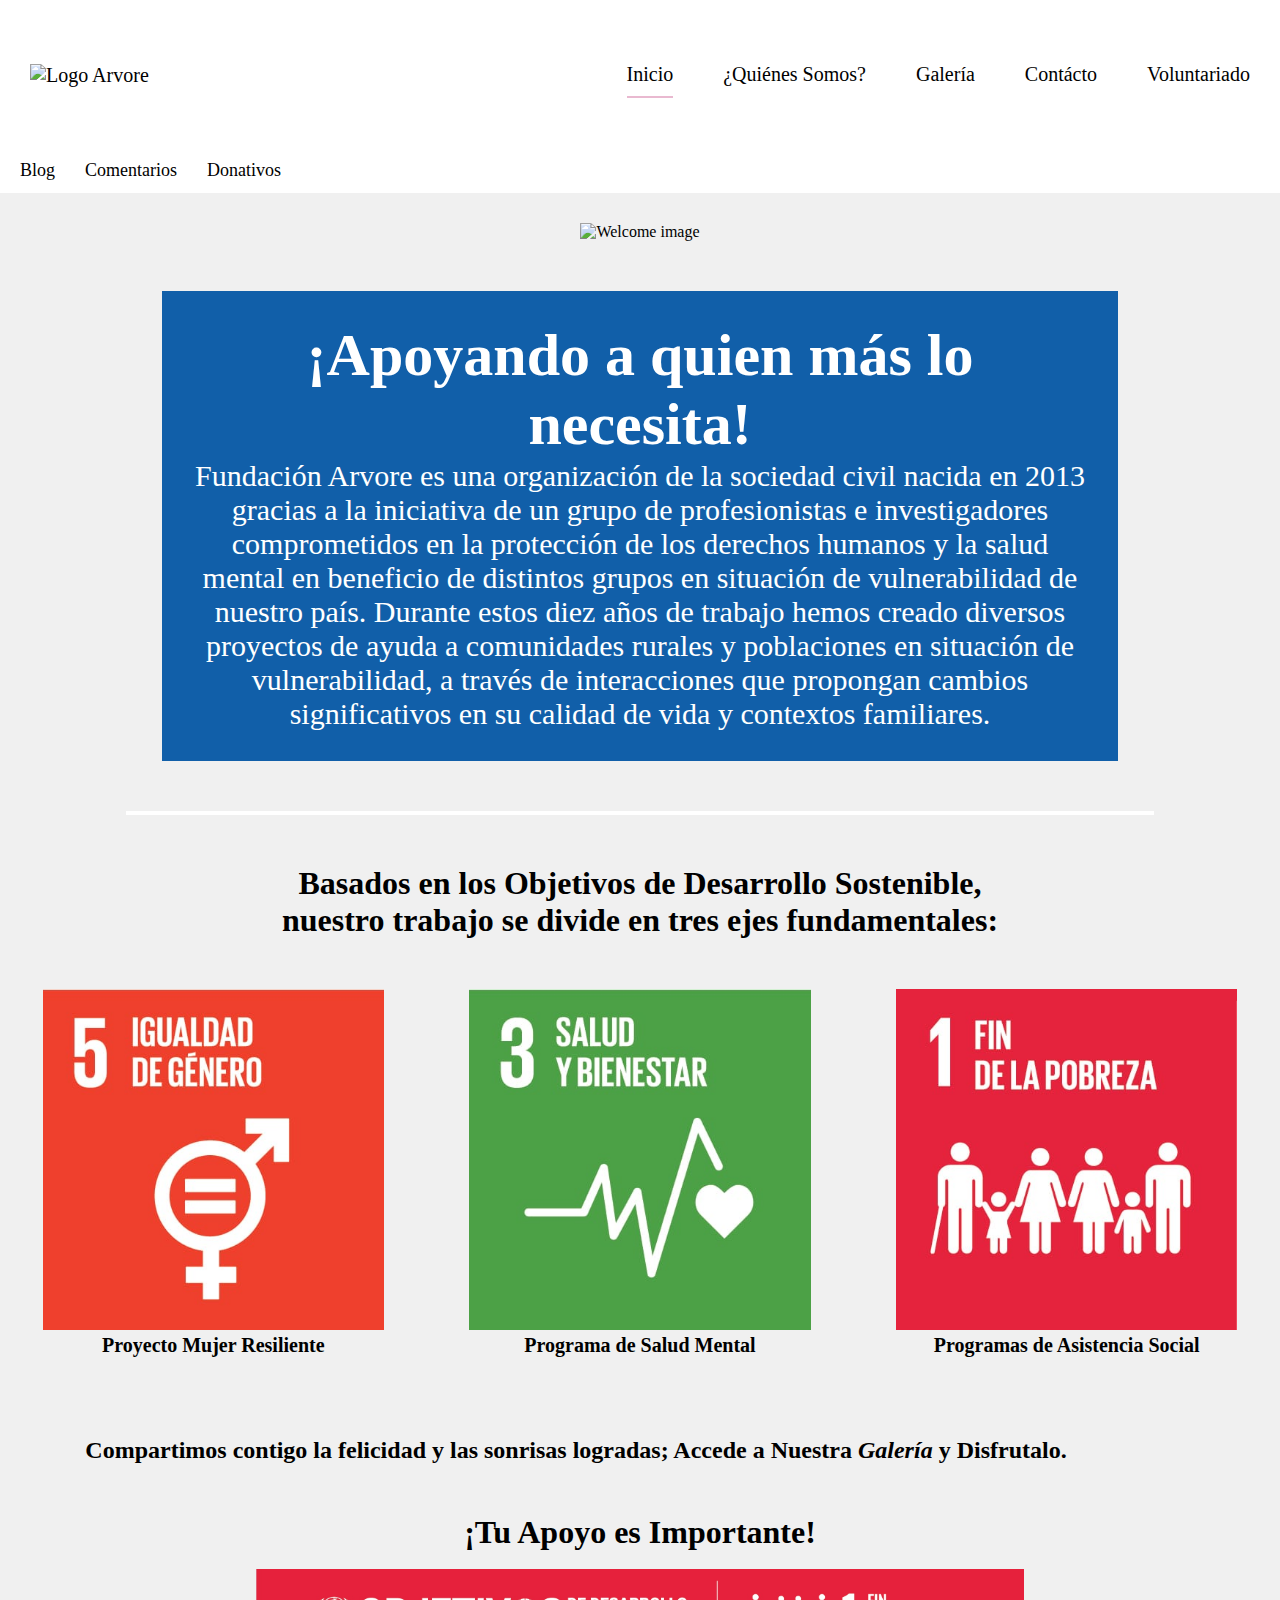
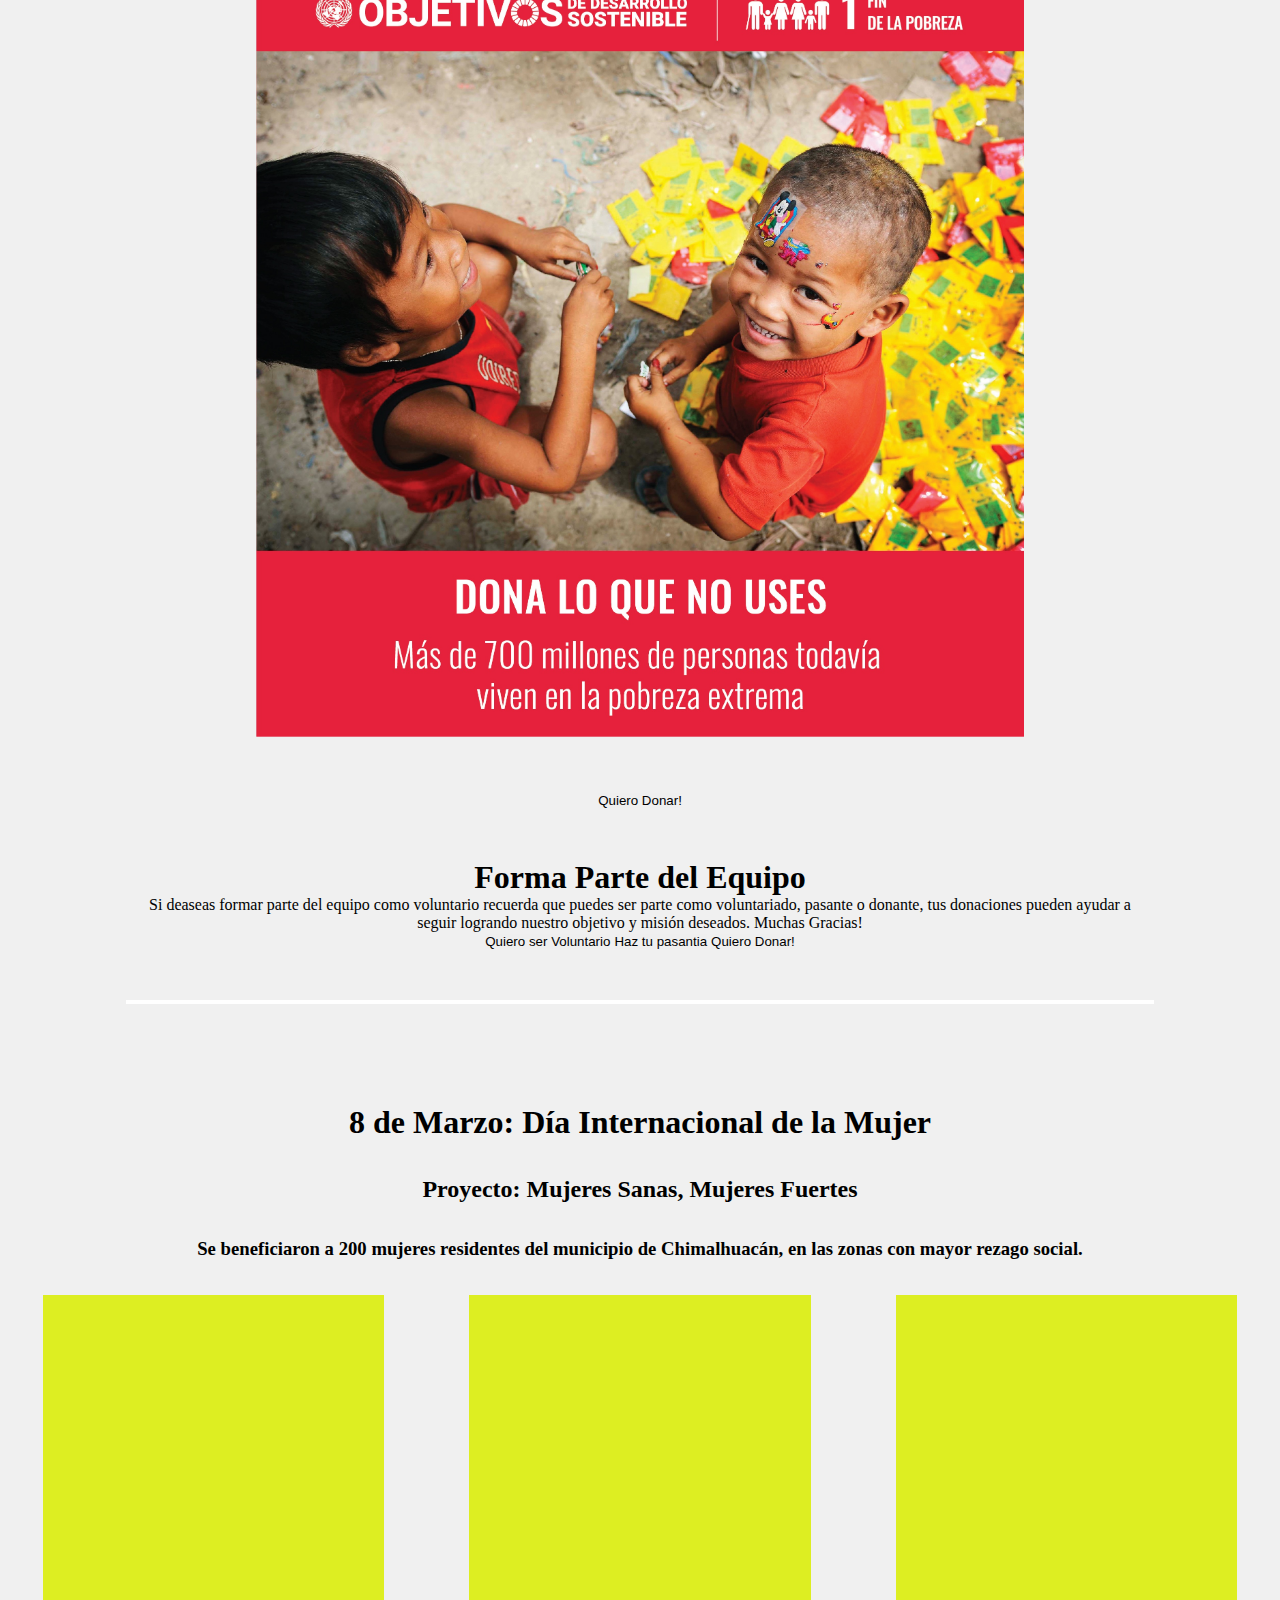
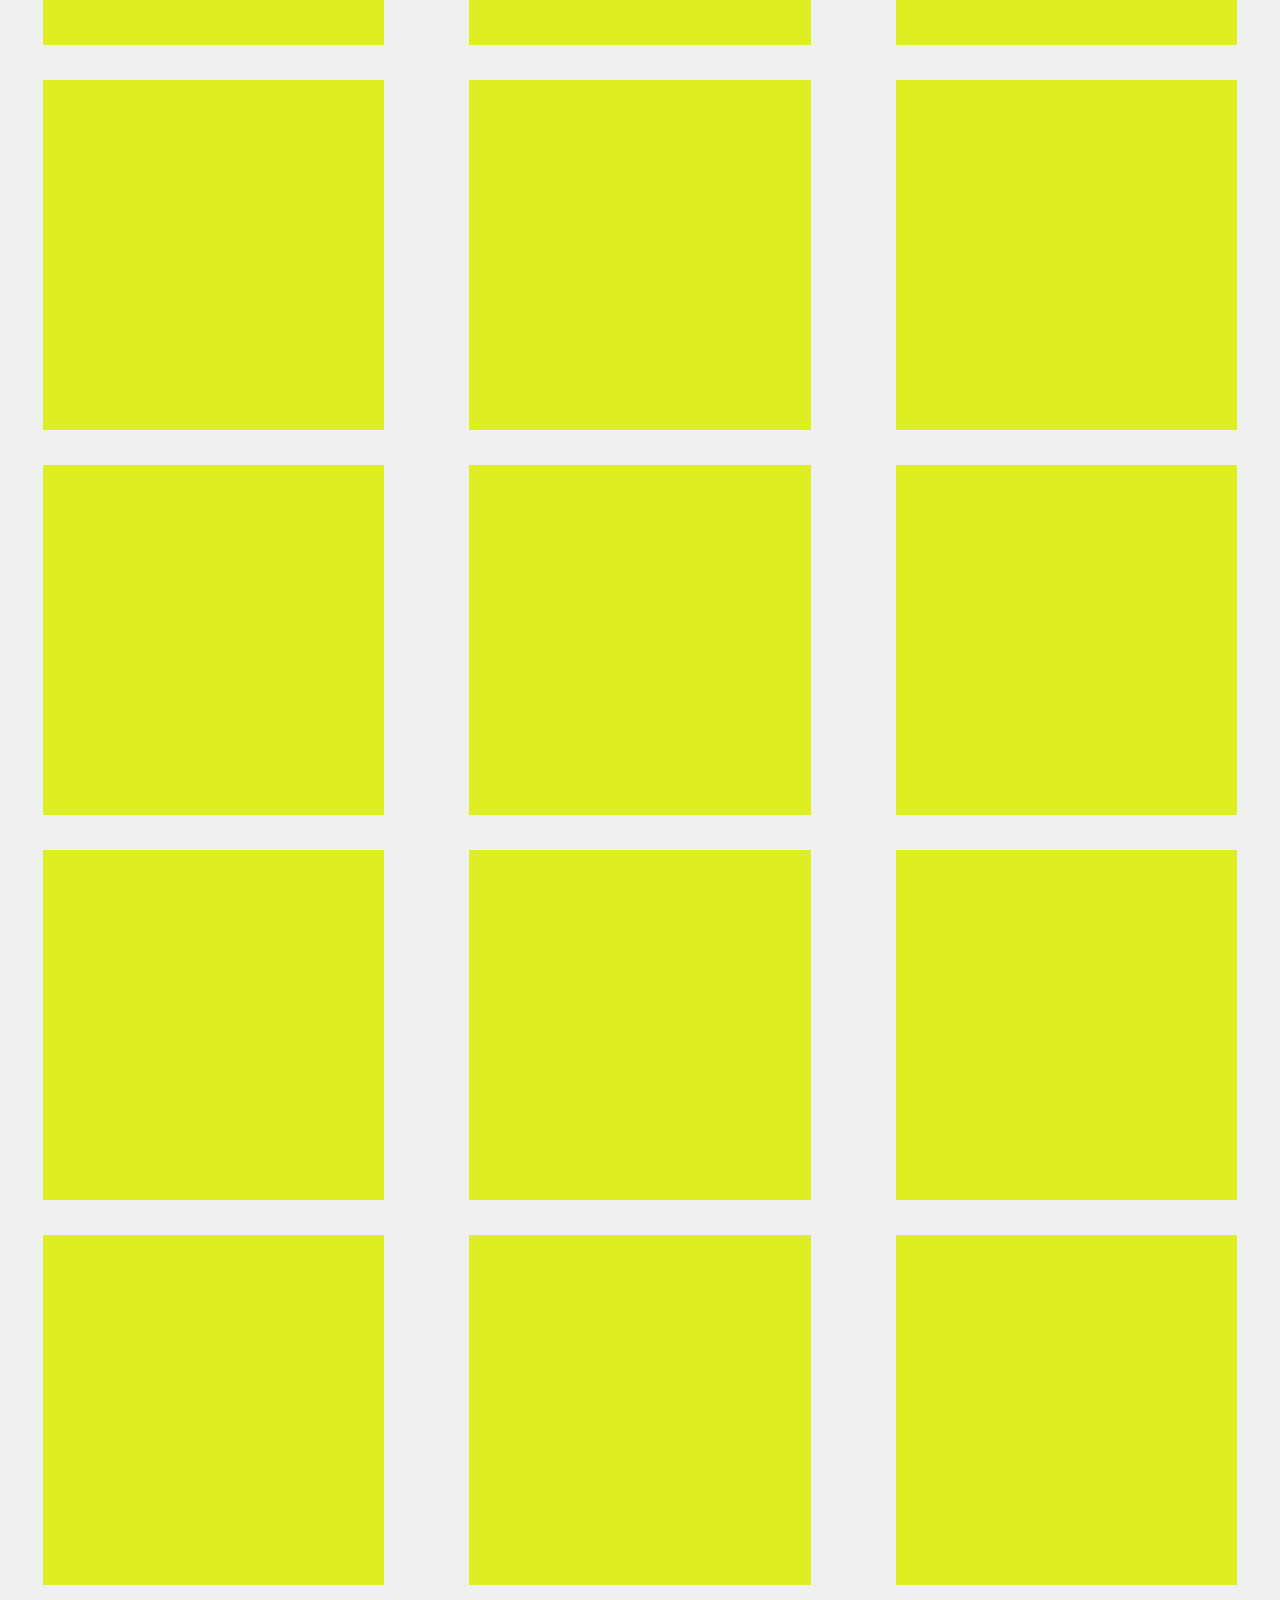
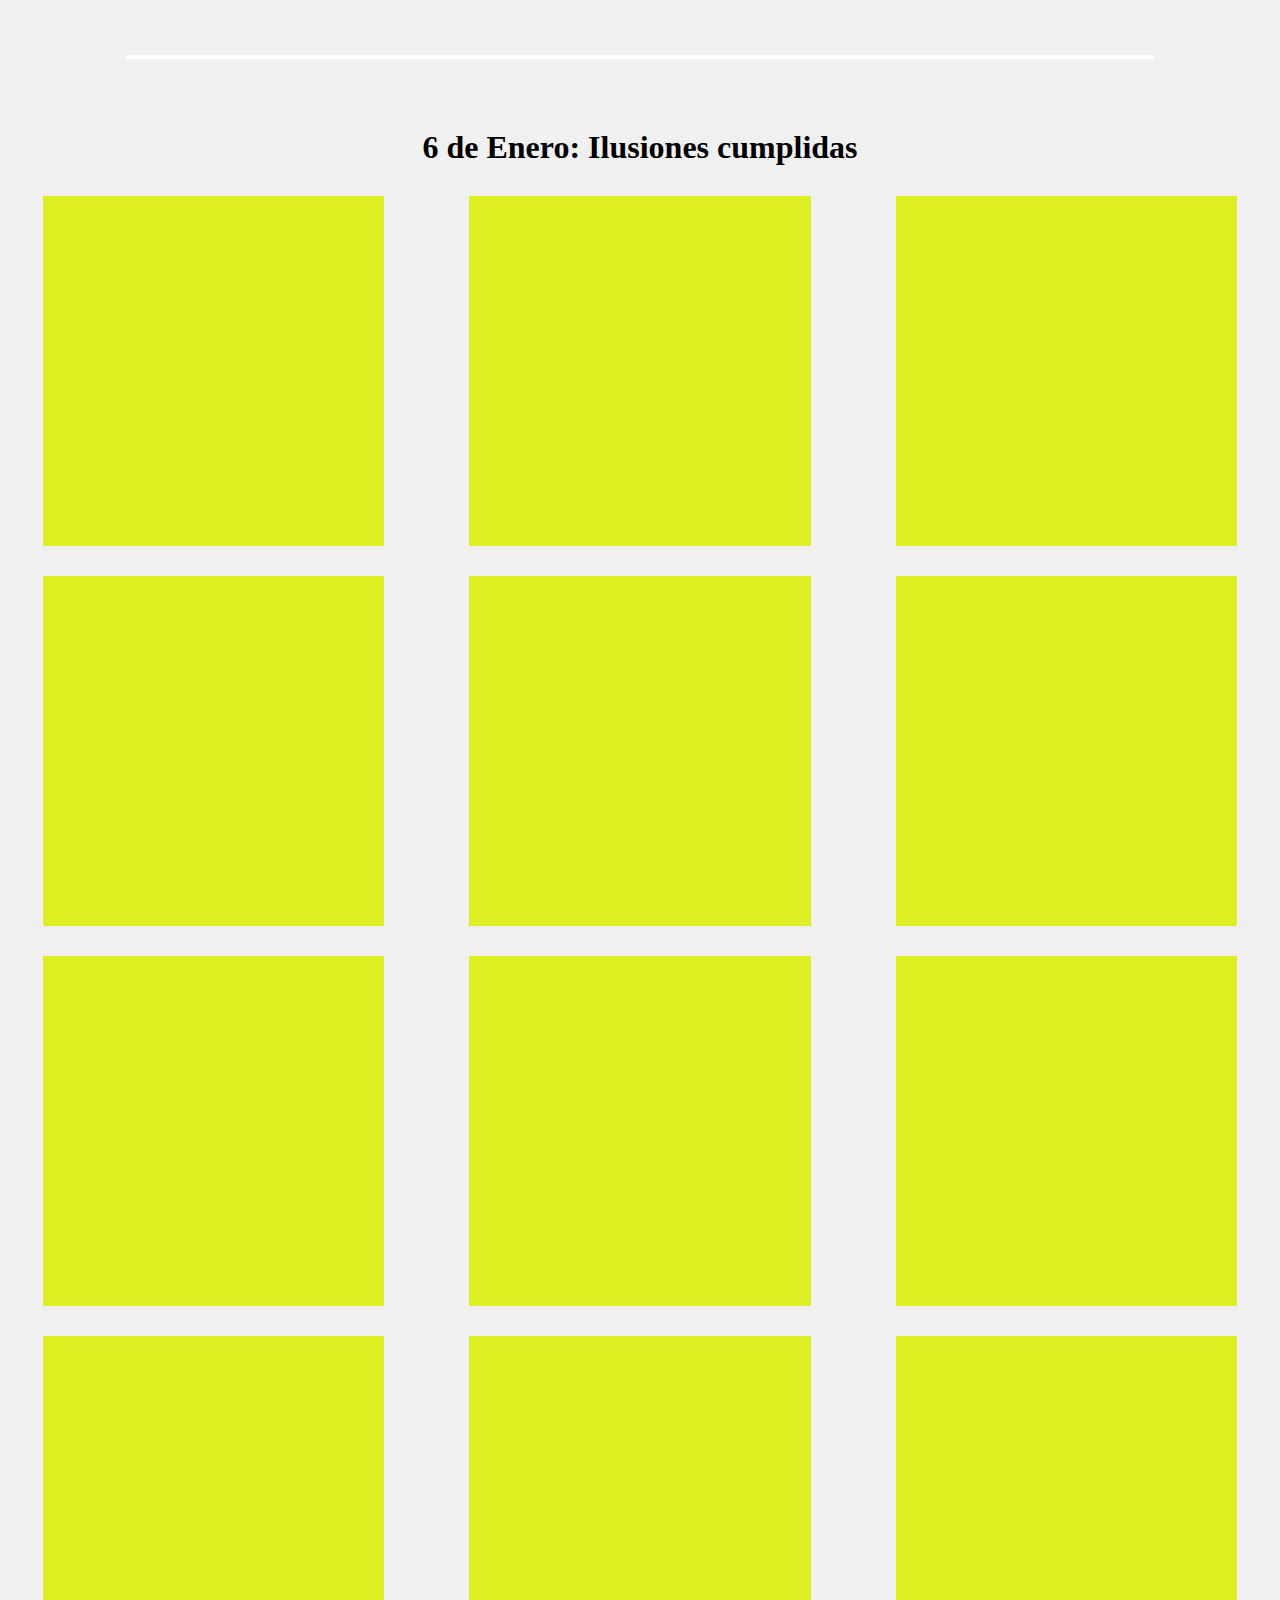
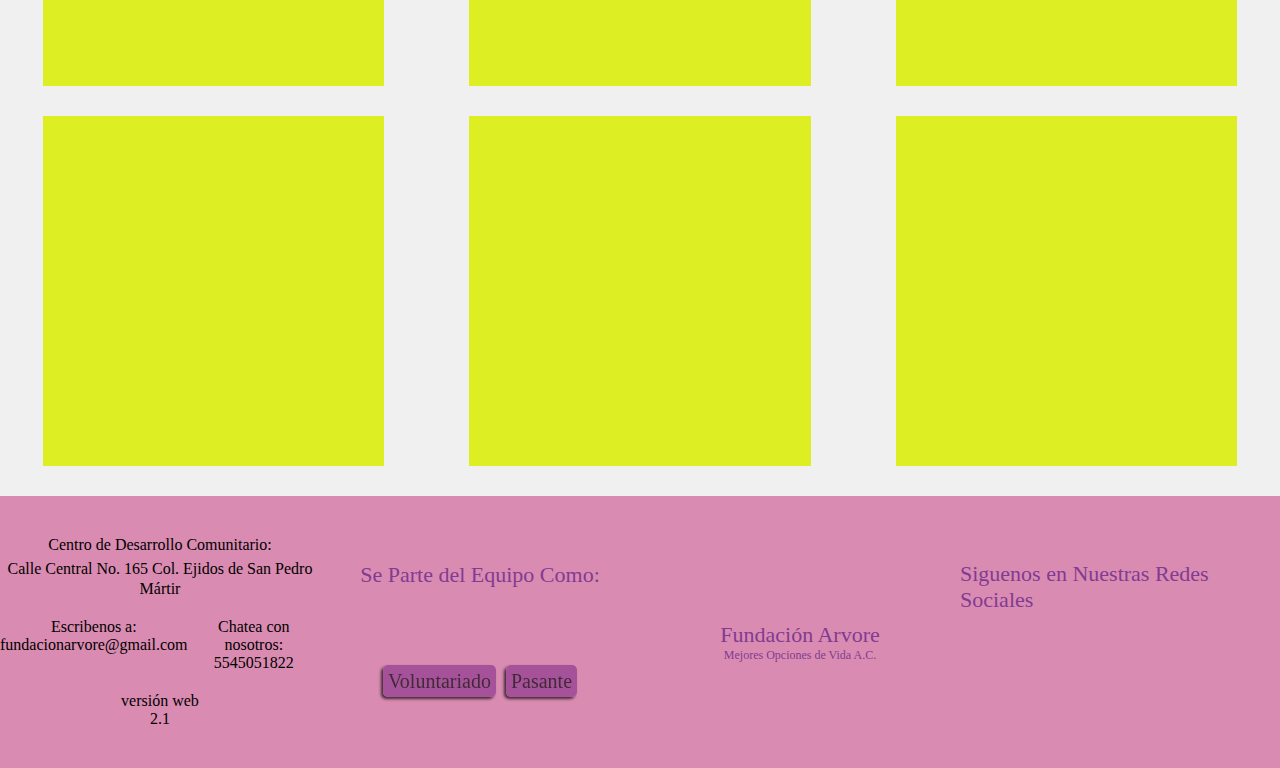
==== commit d4f6e4fa: "es todo por hoy" ====
--- a/index.html
+++ b/index.html
@@ -47,7 +47,7 @@
 	</ul>
 </div>
 <div class="content">
-	<div classs="wlcm">
+	<div class="wlcm">
 		<img src="img/wlcm.png" alt="Welcome image" width="100%">
 	</div>
 	<div class="titleContent">
@@ -58,31 +58,33 @@
 	</div>
 	<hr>
 	<h1>
-		Basados en los Objetivos de Desarrollo Sostenible, nuestro trabajo se divide en tres ejes fundamentales:
+		Basados en los Objetivos de Desarrollo Sostenible, <br>nuestro trabajo se divide en tres ejes fundamentales:
 	</h1>
 	<div class="objetivos">
 		<div class="objetivo">
 			<figure>
-				<img src="img/objetivo1.jpg">
+				<img src="img/objetivo1.jpg" width="100%">
 				<figcaption>Proyecto Mujer Resiliente</figcaption>
 			</figure>
 		</div>
 		<div class="objetivo">
 			<figure>
-				<img src="img/objetivo2.jpg">
+				<img src="img/objetivo2.jpg" width="100%">
 				<figcaption>Programa de Salud Mental</figcaption>
 			</figure>
 		</div>
 		<div class="objetivo">
 			<figure>
-				<img src="img/objetivo3.jpg">
+				<img src="img/objetivo3.jpg" width="100%">
 				<figcaption>Programas de Asistencia Social</figcaption>
 			</figure>
 		</div>
 	</div>
-	<h2>
+	<div class="galeria">
+		<h2>
 		Compartimos contigo la felicidad y las sonrisas logradas; Accede a Nuestra <a href="galeria.html"><em>Galería</em></a> y Disfrutalo.
 	</h2>
+	</div>
 	<div class="apoyo">
 		<figure>
 			<h1>¡Tu Apoyo es Importante!</h1><br>
--- a/css/monStylo.css
+++ b/css/monStylo.css
@@ -6,7 +6,8 @@
 body{
 	background-color: #F0F0F0;
 }
-@media only screen and (min-width:850px){
+/*Escritorio*/
+@media only screen and (min-width:1367px){
 .nav-brand{
 	width:150px;
 	margin-left:30px;
@@ -22,7 +23,7 @@
 	align-items:center;
 	height:150px;
 	padding:0px 20px;
-	background-color:#fff;
+	background-color:#def;
 }
 .extended{
 	height:auto;
@@ -274,4 +275,287 @@
 	padding:30px;
 	background-color:#1F93EE99;
 }
+}
+/*Lap tops view*/
+@media only screen and (max-width:1366px){
+.nav-brand{
+	width:150px;
+	margin-left:30px;
+}
+.nav-brand img{
+	width:100%;
+	height:100%;
+}
+.nav-bar{
+	font-size:20px;
+	display:flex;
+	justify-content:space-between;
+	align-items:center;
+	height:150px;
+	background-color:#fff;
+}
+.extended{
+	height:auto;
+	background-color: #fff;
+	padding-bottom:2px;
+	position: sticky;
+	top:0px;
+}
+.extended ul{
+	display:flex;
+	gap:30px;
+	padding-left:20px;
+	font-size:18px;
+
+}
+li.active{
+	border-bottom:2px solid rgba(218, 139, 177,.6);
+}
+nav ul{
+	list-style:none;
+	display:flex;
+	justify-content: space-between;
+	gap: 50px;
+	margin-right: 30px;
+}
+ul li{
+	padding:10px 0px;
+}
+nav li:hover, .extended li:hover{
+	border-bottom:2px solid #da8bb1;
+}
+i{
+	color:#da8bb1;
+}
+.nav-bar a, .extended a, a{
+	color:black;
+	text-decoration:none;
+}
+/*.extended{
+	position: sticky;
+	top:0px;
+	display:grid;
+	grid-template-columns: repeat(1,1fr);
+}
+.extended ul{
+	display:grid;
+	grid-template-columns: repeat(8,1fr);
+	list-style-type: none;
+}*/
+.content{
+	width:100%;
+	text-align: center;
+	display: grid;
+	grid-template-columns: repeat(1,1fr);
+	grid-row-gap:50px;
+	margin-bottom: 30px;
+	margin-top:30px;
+}
+.wlcm{
+	width:90%;
+	height:auto;
+	margin: auto;
+}
+.titleContent{
+	width:70%;
+	margin:auto;
+	padding:30px;
+	background:rgb(17, 95, 169);
+	text-align:center;
+	font-size:30px;
+	color:#fff;
+}
+hr{
+	border:2px solid #fff;
+	width:80%;
+	margin:auto;
+}
+.objetivos{
+	width:100%;
+	display:grid;
+	grid-template-columns:repeat(3,1fr);
+}
+.objetivo{
+	display: flex;
+	flex-wrap: wrap;
+	margin: auto;
+	width: 80%;
+}
+.galeria{
+	width: 90%;
+}
+.apoyo{
+	width:60%;
+	margin:auto;
+}
+figcaption{
+	font-size:20px;
+	margin-bottom:30px;
+	font-weight: bold;
+}
+.partof{
+	width: 80%;
+	margin: auto;
+}
+.programas{
+	display:grid;
+	grid-template-columns: repeat(1, 1fr);
+	grid-row-gap: 70px;
+}
+.diamujer{
+	display:grid;
+	grid-template-columns: repeat(3, 1fr);
+	grid-row-gap: 35px;
+}
+.diamujer h1, .diamujer h2, .diamujer h3{
+	grid-column:1/4;
+}
+.evidencia{
+	width:80%;
+	height:350px;
+	margin:auto;
+	background:#ddee22;
+
+}
+.ilusionescumplidas{
+	display:grid;
+	grid-template-columns:repeat(3, 1fr);
+	grid-row-gap:30px;
+}
+.ilusionescumplidas h1{
+	grid-column: 1/4;
+}
+/*Footers*/
+
+/*Footer Desktop*/
+
+/*Formato de pie de página*/
+.footerDesktop{
+	width:100%;
+	height:auto;
+	padding:30px 0px;
+	background:#da8bb1 /*#1F93EE*/;
+	display:grid;
+	grid-template-columns: repeat(4,1fr);
+}
+.footerDesktop i, .footerDesktop p{
+	font-size:22px;
+	color:#813b92;
+}
+.contacto ul{
+	width:100%;
+	display:grid;
+	grid-template-columns:repeat(2,1fr);
+	text-align: center;
+}
+.contacto li{
+	list-style-type: none;
+}
+.contacto li:first-child{
+	grid-column: 1/3;
+}
+.contacto li:last-child{
+	text-align: center;
+	grid-column: 1/3;
+}
+.joinUs{
+	display:flex;
+	flex-wrap: wrap;
+	justify-content: center;
+	align-items: center;
+}
+.actionButtons li a:hover{
+	background:rgba(17, 95, 169,.5);
+} 	
+.actionButtons ul{
+	display:flex;
+	list-style:none;
+	gap:10px;
+}
+.actionButtons ul a{
+	text-decoration:none;
+	background: #913b92;
+	border-radius:5px;
+	padding:5px;
+	pointer:cursor;
+	opacity:.7;
+	color:black;
+	font-size:20px;
+	box-shadow:-2px 2px 3px;
+}
+.faTeam{
+	display:flex;
+	flex-wrap: wrap;
+	justify-content: center;
+	align-items: center;
+	text-align: center;
+}
+.faTeam li{
+	list-style-type: none;
+}
+.faTeam .fa-users{
+	font-size:60px;	
+}
+.faTeam .slogan{
+	font-size:12px;
+}
+.social{
+	display:flex;
+	flex-wrap: wrap;
+	justify-content: center;
+	align-items: center;
+}
+.social ul{
+	display:flex;
+	justify-content: center;
+	list-style:none;
+}
+.social li i:hover{
+	color:rgba(17, 95, 169,.5);
+}
+
+/*Acerca de*/
+.acercade{
+	width:80%;
+	margin:40px auto;
+	display:grid;
+	grid-template-columns:repeat(2,1fr);
+	grid-gap:40px;
+
+}
+.acercade div:first-child{
+	grid-column: 1/3;
+}
+.acercade div:last-child{
+	grid-column: 1/3;
+	width:70%;
+	margin:auto;
+}
+.acercade p{
+	font-size: 1.2em;
+	text-align: justify;
+}
+li{
+	list-style-type: none;
+}
+.sobre{
+	background-color: #1F93EE99;
+	border-radius: 10px;
+	padding:30px;
+}
+.mision{
+	border-radius:10px;
+	padding:30px;
+	background-color:#1F93EE99;
+}
+.vision{
+	border-radius:10px;
+	padding:30px;
+	background-color:#1F93EE99;
+}
+.object{
+	border-radius:10px;
+	padding:30px;
+	background-color:#1F93EE99;
+}
 }